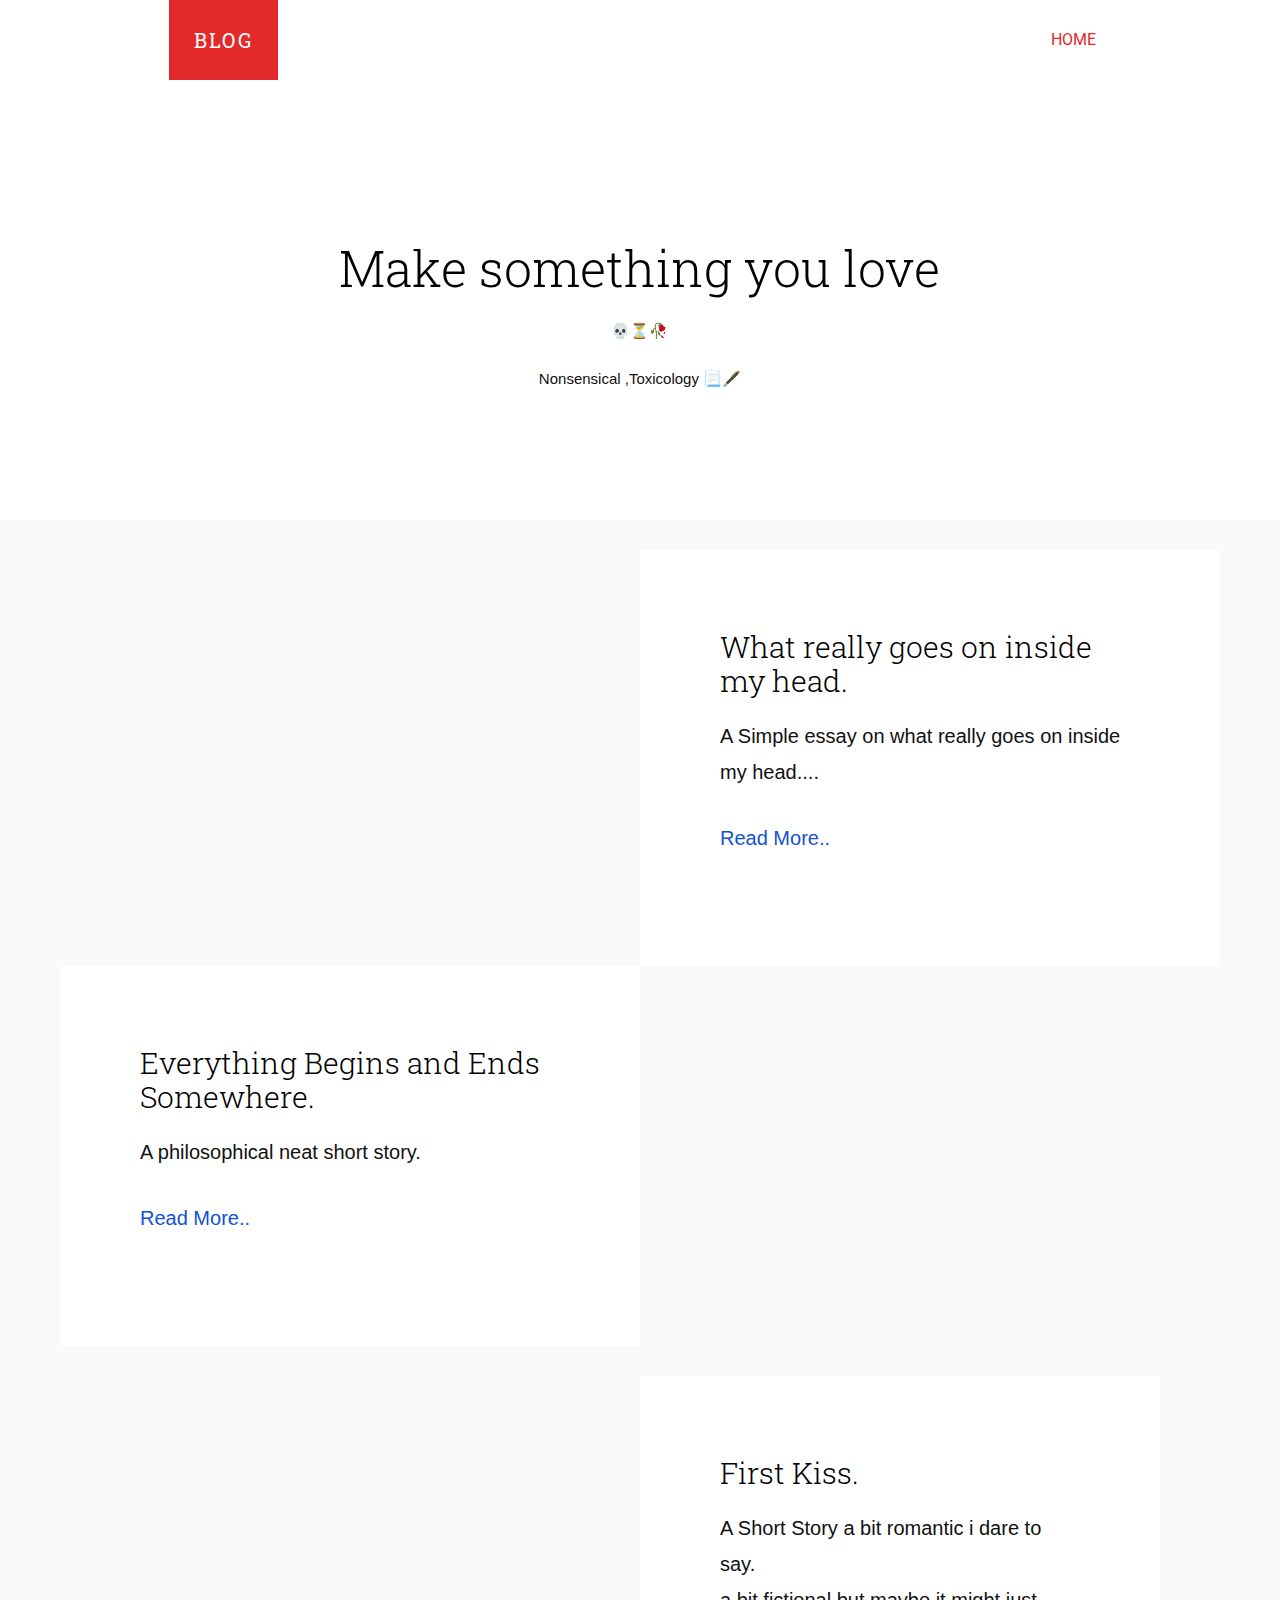
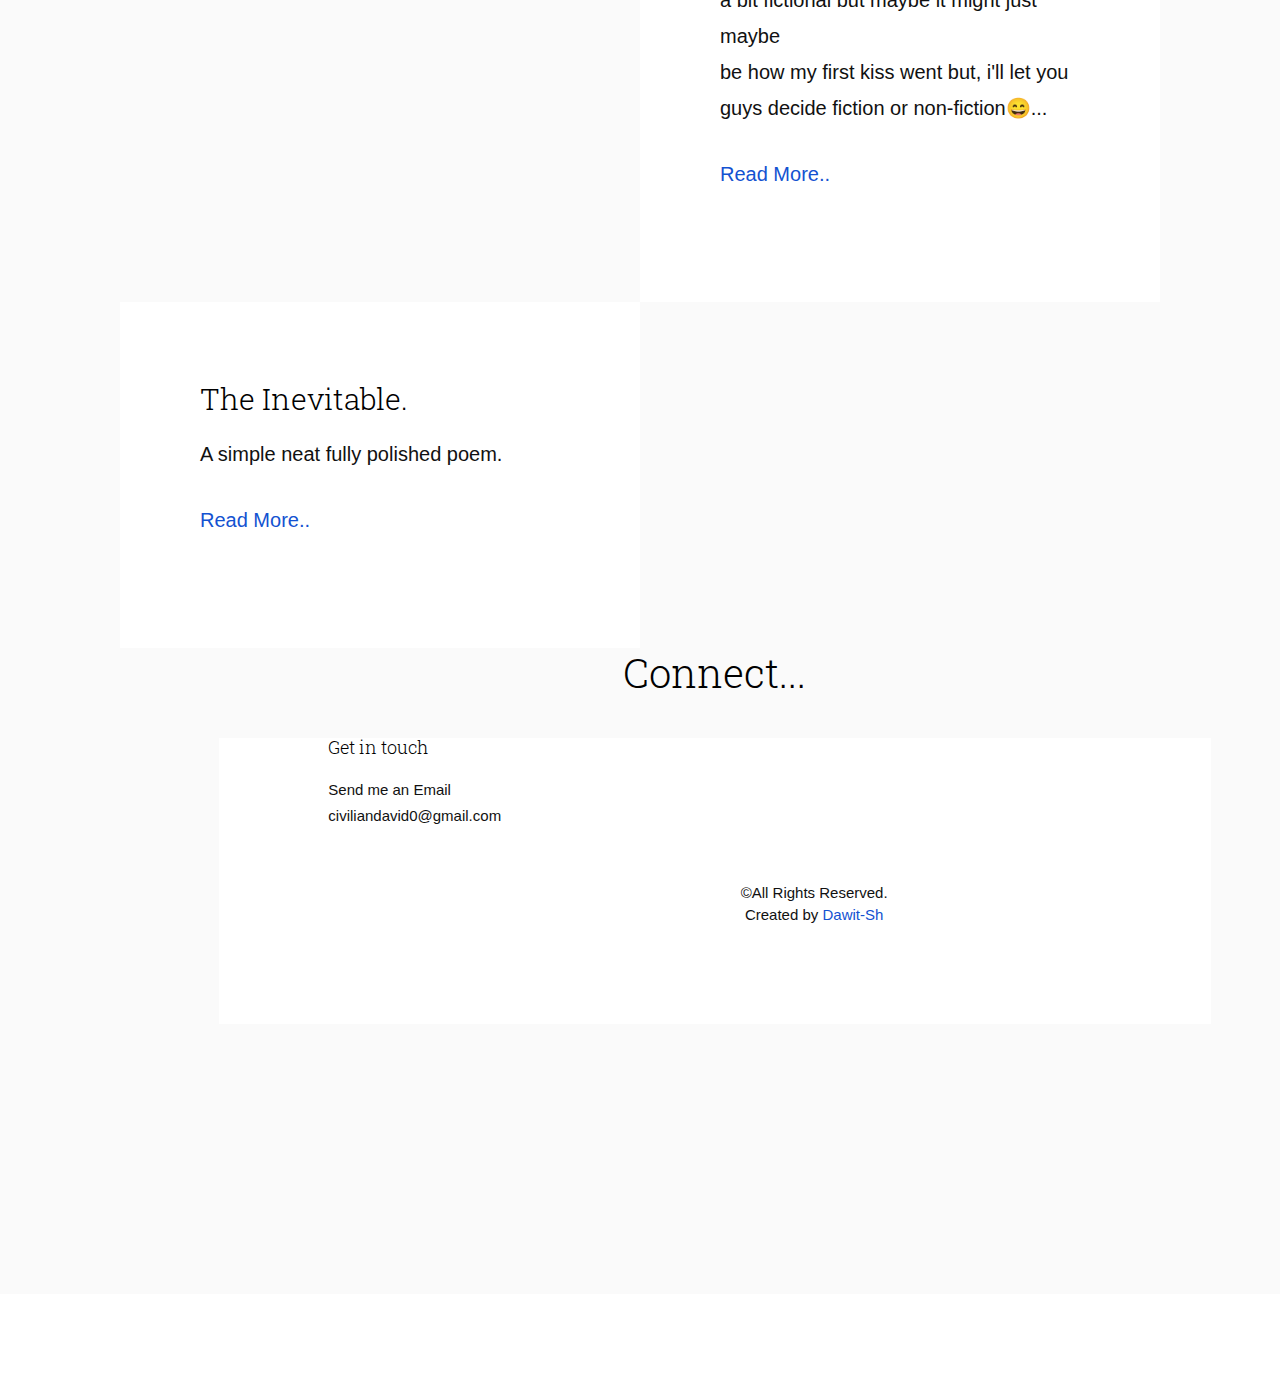
==== index.html @ f5f73879 "u" ====
<!DOCTYPE html>
<html class="no-js">
	<head>
	<meta charset="utf-8">
	<meta http-equiv="X-UA-Compatible" content="IE=edge">
	<title>Dreams Of My Heart.</title>
	<meta name="viewport" content="width=device-width, initial-scale=1">
	<meta name="description" content="Night-King, Blog " />
	<meta name="keywords" content="Night-King,Blog,Uprising,Dawit-Sh,TechTips and Tricks,Life,Hobby,anime,writing,responsive" />
	<meta name="author" content="Uprising" />


	<!-- Place favicon.ico and apple-touch-icon.png in the root directory -->
	<link rel="shortcut icon" href="favicon.ico">

	<!-- Google Webfonts -->
	<link href='http://fonts.googleapis.com/css?family=Roboto:400,300,100,500' rel='stylesheet' type='text/css'>
	<link href='http://fonts.googleapis.com/css?family=Roboto+Slab:400,300,100,500' rel='stylesheet' type='text/css'>
	
	<!-- Animate.css -->
	<link rel="stylesheet" href="css/animate.css">
	<!-- Icomoon Icon Fonts-->
	<link rel="stylesheet" href="css/icomoon.css">
	<!-- Simple Line Icons -->
	<link rel="stylesheet" href="css/simple-line-icons.css">
	<!-- Theme Style -->
	<link rel="stylesheet" href="css/style.css">
	<!--New css buttons-->
	<link rel="stylesheet" href="css/button.css"
	<!-- Modernizr JS -->
	<script src="js/modernizr-2.6.2.min.js"></script>
	<!-- FOR IE9 below -->
	<!--[if lt IE 9]>
	<script src="js/respond.min.js"></script>
	<![endif]-->

	</head>
		
	<header id="fh5co-header" role="banner">
		<nav class="navbar navbar-default" role="navigation">
			<div class="container">
				<div class="row">
					<div class="col-md-10 col-md-offset-1">
						<div class="navbar-header"> 
						<!-- Mobile Toggle Menu Button -->
						<a href="#" class="js-fh5co-nav-toggle fh5co-nav-toggle visible-xs-block" data-toggle="collapse" data-target="#fh5co-navbar" aria-expanded="false" aria-controls="navbar"><i></i></a>
						<a class="navbar-brand" href="index.html">Blog</a>
						</div>
						<div id="fh5co-navbar" class="navbar-collapse collapse">
							<ul class="nav navbar-nav navbar-right">
								<li class="active"><a href="https://dawit-sh.github.io"><span>Home <span class="border"></span></span></a></li>
							</ul>
						</div>
					</div>
				</div>
			</div>
		</nav>
	</header>
	<!-- END .header -->

	
	
	<div id="fh5co-main">
		<div class="fh5co-intro text-center">
			<div class="container">
				<div class="row">
					<div class="col-md-8 col-md-offset-2">
						<h1 class="intro-lead">Make something you love</h1>
						<p>💀⏳🥀</p>
							<p>Nonsensical ,Toxicology 📃🖋️</p>
					</div>
				</div>
			</div>
		</div>

		<div id="fh5co-portfolio">
			<div class="fh5co-portfolio-item ">
				<div class="fh5co-portfolio-figure animate-box" style="background-image: url(images/Tumblr.jpg);"></div>
				<div class="fh5co-portfolio-description">
					<h2>What really goes on inside my head.</h2>
					<p>A Simple essay on what really goes on inside my head....</p>
					<p><a href="https://dawit-sh.github.io/super-happiness/my_head.html">Read More..</a></p>
				</div>
			</div>
		
			<div class="fh5co-portfolio-item fh5co-img-right">
				<div class="fh5co-portfolio-figure animate-box" style="background-image: url(images/short1.jpg);"></div>
				<div class="fh5co-portfolio-description">
					<h2>Everything Begins and Ends Somewhere.</h2>
					<p>A philosophical neat short story.</p>
					<p><a href="https://dawit-sh.github.io/super-happiness/short.html">Read More..</a></p>
				</div>
			</div>
			
			<div id="fh5co-portfolio">
				<div class="fh5co-portfolio-item ">
					<div class="fh5co-portfolio-figure animate-box" style="background-image: url(images/couple1.jpg);"></div>
					<div class="fh5co-portfolio-description">
						<h2>First Kiss.</h2>
						<p>A Short Story a bit romantic i dare to say.<br>
							a bit fictional but maybe it might just maybe<br>
							be how my first kiss went but, i'll let you guys decide
							fiction or non-fiction😄...</p>
						<p><a href="https://dawit-sh.github.io/super-happiness/first_kiss.html">Read More..</a></p>
					</div>
				</div>

				<div class="fh5co-portfolio-item fh5co-img-right">
					<div class="fh5co-portfolio-figure animate-box" style="background-image: url(images/poem1.jpg);"></div>
					<div class="fh5co-portfolio-description">
						<h2>The Inevitable.</h2>
						<p>A simple neat fully polished poem.</p>
						<div><p><a href="https://dawit-sh.github.io/super-happiness/short.html">Read More..</a></p></div>
					</div>
				</div>

	<div id="fh5co-services">
		<div class="container">
			<div class="row">
				<div class="col-md-10 col-md-offset-1">
					<div class="row">
						<h2 class="section-lead text-center">Connect...</h2>
						<div class="col-md-4 col-sm-6 col-xs-6 col-xxs-12 fh5co-service">
							<div class="fh5co-icon to-animate"><i class="icon-message"></i></div>
							<div class="fh5co-desc">
								<h3>Get in touch </h3>
								<p>Send me an Email <br> civiliandavid0@gmail.com</p>
							</div>	
						</div>		
	<footer id="fh5co-footer">
		<div class="container">
			<div class="row">
				<div class="col-md-10 col-md-offset-1 text-center">
					<p>&copy;All Rights Reserved. <br>Created by <a href="https://github.com/Dawit-Sh" target="_blank">Dawit-Sh</a></p>
				</div>
			</div>
		</div>
	</footer>


	<!-- jQuery -->
	<script src="js/jquery.min.js"></script>
	<!-- jQuery Easing -->
	<script src="js/jquery.easing.1.3.js"></script>
	<!-- Bootstrap -->
	<script src="js/bootstrap.min.js"></script>
	<!-- Waypoints -->
	<script src="js/jquery.waypoints.min.js"></script>
	<!-- Main JS -->
	<script src="js/main.js"></script>

	
	</body>
</html>
---- css/icomoon.css ----
@font-face {
	font-family: 'icomoon';
	src:url('../fonts/icomoon/icomoon.eot?srf3rx');
	src:url('../fonts/icomoon/icomoon.eot?srf3rx#iefix') format('embedded-opentype'),
		url('../fonts/icomoon/icomoon.ttf?srf3rx') format('truetype'),
		url('../fonts/icomoon/icomoon.woff?srf3rx') format('woff'),
		url('../fonts/icomoon/icomoon.svg?srf3rx#icomoon') format('svg');
	font-weight: normal;
	font-style: normal;
}

[class^="icon-"], [class*=" icon-"] {
	font-family: 'icomoon';
	speak: none;
	font-style: normal;
	font-weight: normal;
	font-variant: normal;
	text-transform: none;
	line-height: 1;

	/* Better Font Rendering =========== */
	-webkit-font-smoothing: antialiased;
	-moz-osx-font-smoothing: grayscale;
}

.icon-add-to-list:before {
	content: "\e600";
}
.icon-classic-computer:before {
	content: "\e601";
}
.icon-controller-fast-backward:before {
	content: "\e602";
}
.icon-creative-commons-attribution:before {
	content: "\e603";
}
.icon-creative-commons-noderivs:before {
	content: "\e604";
}
.icon-creative-commons-noncommercial-eu:before {
	content: "\e605";
}
.icon-creative-commons-noncommercial-us:before {
	content: "\e606";
}
.icon-creative-commons-public-domain:before {
	content: "\e607";
}
.icon-creative-commons-remix:before {
	content: "\e608";
}
.icon-creative-commons-share:before {
	content: "\e609";
}
.icon-creative-commons-sharealike:before {
	content: "\e60a";
}
.icon-creative-commons:before {
	content: "\e60b";
}
.icon-document-landscape:before {
	content: "\e60c";
}
.icon-remove-user:before {
	content: "\e60d";
}
.icon-warning:before {
	content: "\e60e";
}
.icon-arrow-bold-down:before {
	content: "\e60f";
}
.icon-arrow-bold-left:before {
	content: "\e610";
}
.icon-arrow-bold-right:before {
	content: "\e611";
}
.icon-arrow-bold-up:before {
	content: "\e612";
}
.icon-arrow-down:before {
	content: "\e613";
}
.icon-arrow-left:before {
	content: "\e614";
}
.icon-arrow-long-down:before {
	content: "\e615";
}
.icon-arrow-long-left:before {
	content: "\e616";
}
.icon-arrow-long-right:before {
	content: "\e617";
}
.icon-arrow-long-up:before {
	content: "\e618";
}
.icon-arrow-right:before {
	content: "\e619";
}
.icon-arrow-up:before {
	content: "\e61a";
}
.icon-arrow-with-circle-down:before {
	content: "\e61b";
}
.icon-arrow-with-circle-left:before {
	content: "\e61c";
}
.icon-arrow-with-circle-right:before {
	content: "\e61d";
}
.icon-arrow-with-circle-up:before {
	content: "\e61e";
}
.icon-bookmark:before {
	content: "\e61f";
}
.icon-bookmarks:before {
	content: "\e620";
}
.icon-chevron-down:before {
	content: "\e621";
}
.icon-chevron-left:before {
	content: "\e622";
}
.icon-chevron-right:before {
	content: "\e623";
}
.icon-chevron-small-down:before {
	content: "\e624";
}
.icon-chevron-small-left:before {
	content: "\e625";
}
.icon-chevron-small-right:before {
	content: "\e626";
}
.icon-chevron-small-up:before {
	content: "\e627";
}
.icon-chevron-thin-down:before {
	content: "\e628";
}
.icon-chevron-thin-left:before {
	content: "\e629";
}
.icon-chevron-thin-right:before {
	content: "\e62a";
}
.icon-chevron-thin-up:before {
	content: "\e62b";
}
.icon-chevron-up:before {
	content: "\e62c";
}
.icon-chevron-with-circle-down:before {
	content: "\e62d";
}
.icon-chevron-with-circle-left:before {
	content: "\e62e";
}
.icon-chevron-with-circle-right:before {
	content: "\e62f";
}
.icon-chevron-with-circle-up:before {
	content: "\e630";
}
.icon-cloud:before {
	content: "\e631";
}
.icon-controller-fast-forward:before {
	content: "\e632";
}
.icon-controller-jump-to-start:before {
	content: "\e633";
}
.icon-controller-next:before {
	content: "\e634";
}
.icon-controller-paus:before {
	content: "\e635";
}
.icon-controller-play:before {
	content: "\e636";
}
.icon-controller-record:before {
	content: "\e637";
}
.icon-controller-stop:before {
	content: "\e638";
}
.icon-controller-volume:before {
	content: "\e639";
}
.icon-dot-single:before {
	content: "\e63a";
}
.icon-dots-three-horizontal:before {
	content: "\e63b";
}
.icon-dots-three-vertical:before {
	content: "\e63c";
}
.icon-dots-two-horizontal:before {
	content: "\e63d";
}
.icon-dots-two-vertical:before {
	content: "\e63e";
}
.icon-download:before {
	content: "\e63f";
}
.icon-emoji-flirt:before {
	content: "\e640";
}
.icon-flow-branch:before {
	content: "\e641";
}
.icon-flow-cascade:before {
	content: "\e642";
}
.icon-flow-line:before {
	content: "\e643";
}
.icon-flow-parallel:before {
	content: "\e644";
}
.icon-flow-tree:before {
	content: "\e645";
}
.icon-install:before {
	content: "\e646";
}
.icon-layers:before {
	content: "\e647";
}
.icon-open-book:before {
	content: "\e648";
}
.icon-resize-100:before {
	content: "\e649";
}
.icon-resize-full-screen:before {
	content: "\e64a";
}
.icon-save:before {
	content: "\e64b";
}
.icon-select-arrows:before {
	content: "\e64c";
}
.icon-sound-mute:before {
	content: "\e64d";
}
.icon-sound:before {
	content: "\e64e";
}
.icon-trash:before {
	content: "\e64f";
}
.icon-triangle-down:before {
	content: "\e650";
}
.icon-triangle-left:before {
	content: "\e651";
}
.icon-triangle-right:before {
	content: "\e652";
}
.icon-triangle-up:before {
	content: "\e653";
}
.icon-uninstall:before {
	content: "\e654";
}
.icon-upload-to-cloud:before {
	content: "\e655";
}
.icon-upload:before {
	content: "\e656";
}
.icon-add-user:before {
	content: "\e657";
}
.icon-address:before {
	content: "\e658";
}
.icon-adjust:before {
	content: "\e659";
}
.icon-air:before {
	content: "\e65a";
}
.icon-aircraft-landing:before {
	content: "\e65b";
}
.icon-aircraft-take-off:before {
	content: "\e65c";
}
.icon-aircraft:before {
	content: "\e65d";
}
.icon-align-bottom:before {
	content: "\e65e";
}
.icon-align-horizontal-middle:before {
	content: "\e65f";
}
.icon-align-left:before {
	content: "\e660";
}
.icon-align-right:before {
	content: "\e661";
}
.icon-align-top:before {
	content: "\e662";
}
.icon-align-vertical-middle:before {
	content: "\e663";
}
.icon-archive:before {
	content: "\e664";
}
.icon-area-graph:before {
	content: "\e665";
}
.icon-attachment:before {
	content: "\e666";
}
.icon-awareness-ribbon:before {
	content: "\e667";
}
.icon-back-in-time:before {
	content: "\e668";
}
.icon-back:before {
	content: "\e669";
}
.icon-bar-graph:before {
	content: "\e66a";
}
.icon-battery:before {
	content: "\e66b";
}
.icon-beamed-note:before {
	content: "\e66c";
}
.icon-bell:before {
	content: "\e66d";
}
.icon-blackboard:before {
	content: "\e66e";
}
.icon-block:before {
	content: "\e66f";
}
.icon-book:before {
	content: "\e670";
}
.icon-bowl:before {
	content: "\e671";
}
.icon-box:before {
	content: "\e672";
}
.icon-briefcase:before {
	content: "\e673";
}
.icon-browser:before {
	content: "\e674";
}
.icon-brush:before {
	content: "\e675";
}
.icon-bucket:before {
	content: "\e676";
}
.icon-cake:before {
	content: "\e677";
}
.icon-calculator:before {
	content: "\e678";
}
.icon-calendar:before {
	content: "\e679";
}
.icon-camera:before {
	content: "\e67a";
}
.icon-ccw:before {
	content: "\e67b";
}
.icon-chat:before {
	content: "\e67c";
}
.icon-check:before {
	content: "\e67d";
}
.icon-circle-with-cross:before {
	content: "\e67e";
}
.icon-circle-with-minus:before {
	content: "\e67f";
}
.icon-circle-with-plus:before {
	content: "\e680";
}
.icon-circle:before {
	content: "\e681";
}
.icon-circular-graph:before {
	content: "\e682";
}
.icon-clapperboard:before {
	content: "\e683";
}
.icon-clipboard:before {
	content: "\e684";
}
.icon-clock:before {
	content: "\e685";
}
.icon-code:before {
	content: "\e686";
}
.icon-cog:before {
	content: "\e687";
}
.icon-colours:before {
	content: "\e688";
}
.icon-compass:before {
	content: "\e689";
}
.icon-copy:before {
	content: "\e68a";
}
.icon-credit-card:before {
	content: "\e68b";
}
.icon-credit:before {
	content: "\e68c";
}
.icon-cross:before {
	content: "\e68d";
}
.icon-cup:before {
	content: "\e68e";
}
.icon-cw:before {
	content: "\e68f";
}
.icon-cycle:before {
	content: "\e690";
}
.icon-database:before {
	content: "\e691";
}
.icon-dial-pad:before {
	content: "\e692";
}
.icon-direction:before {
	content: "\e693";
}
.icon-document:before {
	content: "\e694";
}
.icon-documents:before {
	content: "\e695";
}
.icon-drink:before {
	content: "\e696";
}
.icon-drive:before {
	content: "\e697";
}
.icon-drop:before {
	content: "\e698";
}
.icon-edit:before {
	content: "\e699";
}
.icon-email:before {
	content: "\e69a";
}
.icon-emoji-happy:before {
	content: "\e69b";
}
.icon-emoji-neutral:before {
	content: "\e69c";
}
.icon-emoji-sad:before {
	content: "\e69d";
}
.icon-erase:before {
	content: "\e69e";
}
.icon-eraser:before {
	content: "\e69f";
}
.icon-export:before {
	content: "\e6a0";
}
.icon-eye:before {
	content: "\e6a1";
}
.icon-feather:before {
	content: "\e6a2";
}
.icon-flag:before {
	content: "\e6a3";
}
.icon-flash:before {
	content: "\e6a4";
}
.icon-flashlight:before {
	content: "\e6a5";
}
.icon-flat-brush:before {
	content: "\e6a6";
}
.icon-folder-images:before {
	content: "\e6a7";
}
.icon-folder-music:before {
	content: "\e6a8";
}
.icon-folder-video:before {
	content: "\e6a9";
}
.icon-folder:before {
	content: "\e6aa";
}
.icon-forward:before {
	content: "\e6ab";
}
.icon-funnel:before {
	content: "\e6ac";
}
.icon-game-controller:before {
	content: "\e6ad";
}
.icon-gauge:before {
	content: "\e6ae";
}
.icon-globe:before {
	content: "\e6af";
}
.icon-graduation-cap:before {
	content: "\e6b0";
}
.icon-grid:before {
	content: "\e6b1";
}
.icon-hair-cross:before {
	content: "\e6b2";
}
.icon-hand:before {
	content: "\e6b3";
}
.icon-heart-outlined:before {
	content: "\e6b4";
}
.icon-heart:before {
	content: "\e6b5";
}
.icon-help-with-circle:before {
	content: "\e6b6";
}
.icon-help:before {
	content: "\e6b7";
}
.icon-home:before {
	content: "\e6b8";
}
.icon-hour-glass:before {
	content: "\e6b9";
}
.icon-image-inverted:before {
	content: "\e6ba";
}
.icon-image:before {
	content: "\e6bb";
}
.icon-images:before {
	content: "\e6bc";
}
.icon-inbox:before {
	content: "\e6bd";
}
.icon-infinity:before {
	content: "\e6be";
}
.icon-info-with-circle:before {
	content: "\e6bf";
}
.icon-info:before {
	content: "\e6c0";
}
.icon-key:before {
	content: "\e6c1";
}
.icon-keyboard:before {
	content: "\e6c2";
}
.icon-lab-flask:before {
	content: "\e6c3";
}
.icon-landline:before {
	content: "\e6c4";
}
.icon-language:before {
	content: "\e6c5";
}
.icon-laptop:before {
	content: "\e6c6";
}
.icon-leaf:before {
	content: "\e6c7";
}
.icon-level-down:before {
	content: "\e6c8";
}
.icon-level-up:before {
	content: "\e6c9";
}
.icon-lifebuoy:before {
	content: "\e6ca";
}
.icon-light-bulb:before {
	content: "\e6cb";
}
.icon-light-down:before {
	content: "\e6cc";
}
.icon-light-up:before {
	content: "\e6cd";
}
.icon-line-graph:before {
	content: "\e6ce";
}
.icon-link:before {
	content: "\e6cf";
}
.icon-list:before {
	content: "\e6d0";
}
.icon-location-pin:before {
	content: "\e6d1";
}
.icon-location:before {
	content: "\e6d2";
}
.icon-lock-open:before {
	content: "\e6d3";
}
.icon-lock:before {
	content: "\e6d4";
}
.icon-log-out:before {
	content: "\e6d5";
}
.icon-login:before {
	content: "\e6d6";
}
.icon-loop:before {
	content: "\e6d7";
}
.icon-magnet:before {
	content: "\e6d8";
}
.icon-magnifying-glass:before {
	content: "\e6d9";
}
.icon-mail:before {
	content: "\e6da";
}
.icon-man:before {
	content: "\e6db";
}
.icon-map:before {
	content: "\e6dc";
}
.icon-mask:before {
	content: "\e6dd";
}
.icon-medal:before {
	content: "\e6de";
}
.icon-megaphone:before {
	content: "\e6df";
}
.icon-menu:before {
	content: "\e6e0";
}
.icon-message:before {
	content: "\e6e1";
}
.icon-mic:before {
	content: "\e6e2";
}
.icon-minus:before {
	content: "\e6e3";
}
.icon-mobile:before {
	content: "\e6e4";
}
.icon-modern-mic:before {
	content: "\e6e5";
}
.icon-moon:before {
	content: "\e6e6";
}
.icon-mouse:before {
	content: "\e6e7";
}
.icon-music:before {
	content: "\e6e8";
}
.icon-network:before {
	content: "\e6e9";
}
.icon-new-message:before {
	content: "\e6ea";
}
.icon-new:before {
	content: "\e6eb";
}
.icon-news:before {
	content: "\e6ec";
}
.icon-note:before {
	content: "\e6ed";
}
.icon-notification:before {
	content: "\e6ee";
}
.icon-old-mobile:before {
	content: "\e6ef";
}
.icon-old-phone:before {
	content: "\e6f0";
}
.icon-palette:before {
	content: "\e6f1";
}
.icon-paper-plane:before {
	content: "\e6f2";
}
.icon-pencil:before {
	content: "\e6f3";
}
.icon-phone:before {
	content: "\e6f4";
}
.icon-pie-chart:before {
	content: "\e6f5";
}
.icon-pin:before {
	content: "\e6f6";
}
.icon-plus:before {
	content: "\e6f7";
}
.icon-popup:before {
	content: "\e6f8";
}
.icon-power-plug:before {
	content: "\e6f9";
}
.icon-price-ribbon:before {
	content: "\e6fa";
}
.icon-price-tag:before {
	content: "\e6fb";
}
.icon-print:before {
	content: "\e6fc";
}
.icon-progress-empty:before {
	content: "\e6fd";
}
.icon-progress-full:before {
	content: "\e6fe";
}
.icon-progress-one:before {
	content: "\e6ff";
}
.icon-progress-two:before {
	content: "\e700";
}
.icon-publish:before {
	content: "\e701";
}
.icon-quote:before {
	content: "\e702";
}
.icon-radio:before {
	content: "\e703";
}
.icon-reply-all:before {
	content: "\e704";
}
.icon-reply:before {
	content: "\e705";
}
.icon-retweet:before {
	content: "\e706";
}
.icon-rocket:before {
	content: "\e707";
}
.icon-round-brush:before {
	content: "\e708";
}
.icon-rss:before {
	content: "\e709";
}
.icon-ruler:before {
	content: "\e70a";
}
.icon-scissors:before {
	content: "\e70b";
}
.icon-share-alternitive:before {
	content: "\e70c";
}
.icon-share:before {
	content: "\e70d";
}
.icon-shareable:before {
	content: "\e70e";
}
.icon-shield:before {
	content: "\e70f";
}
.icon-shop:before {
	content: "\e710";
}
.icon-shopping-bag:before {
	content: "\e711";
}
.icon-shopping-basket:before {
	content: "\e712";
}
.icon-shopping-cart:before {
	content: "\e713";
}
.icon-shuffle:before {
	content: "\e714";
}
.icon-signal:before {
	content: "\e715";
}
.icon-sound-mix:before {
	content: "\e716";
}
.icon-sports-club:before {
	content: "\e717";
}
.icon-spreadsheet:before {
	content: "\e718";
}
.icon-squared-cross:before {
	content: "\e719";
}
.icon-squared-minus:before {
	content: "\e71a";
}
.icon-squared-plus:before {
	content: "\e71b";
}
.icon-star-outlined:before {
	content: "\e71c";
}
.icon-star:before {
	content: "\e71d";
}
.icon-stopwatch:before {
	content: "\e71e";
}
.icon-suitcase:before {
	content: "\e71f";
}
.icon-swap:before {
	content: "\e720";
}
.icon-sweden:before {
	content: "\e721";
}
.icon-switch:before {
	content: "\e722";
}
.icon-tablet:before {
	content: "\e723";
}
.icon-tag:before {
	content: "\e724";
}
.icon-text-document-inverted:before {
	content: "\e725";
}
.icon-text-document:before {
	content: "\e726";
}
.icon-text:before {
	content: "\e727";
}
.icon-thermometer:before {
	content: "\e728";
}
.icon-thumbs-down:before {
	content: "\e729";
}
.icon-thumbs-up:before {
	content: "\e72a";
}
.icon-thunder-cloud:before {
	content: "\e72b";
}
.icon-ticket:before {
	content: "\e72c";
}
.icon-time-slot:before {
	content: "\e72d";
}
.icon-tools:before {
	content: "\e72e";
}
.icon-traffic-cone:before {
	content: "\e72f";
}
.icon-tree:before {
	content: "\e730";
}
.icon-trophy:before {
	content: "\e731";
}
.icon-tv:before {
	content: "\e732";
}
.icon-typing:before {
	content: "\e733";
}
.icon-unread:before {
	content: "\e734";
}
.icon-untag:before {
	content: "\e735";
}
.icon-user:before {
	content: "\e736";
}
.icon-users:before {
	content: "\e737";
}
.icon-v-card:before {
	content: "\e738";
}
.icon-video:before {
	content: "\e739";
}
.icon-vinyl:before {
	content: "\e73a";
}
.icon-voicemail:before {
	content: "\e73b";
}
.icon-wallet:before {
	content: "\e73c";
}
.icon-water:before {
	content: "\e73d";
}
.icon-px-with-circle:before {
	content: "\e73e";
}
.icon-px:before {
	content: "\e73f";
}
.icon-basecamp:before {
	content: "\e740";
}
.icon-behance:before {
	content: "\e741";
}
.icon-creative-cloud:before {
	content: "\e742";
}
.icon-dropbox:before {
	content: "\e743";
}
.icon-evernote:before {
	content: "\e744";
}
.icon-flattr:before {
	content: "\e745";
}
.icon-foursquare:before {
	content: "\e746";
}
.icon-google-drive:before {
	content: "\e747";
}
.icon-google-hangouts:before {
	content: "\e748";
}
.icon-grooveshark:before {
	content: "\e749";
}
.icon-icloud:before {
	content: "\e74a";
}
.icon-mixi:before {
	content: "\e74b";
}
.icon-onedrive:before {
	content: "\e74c";
}
.icon-paypal:before {
	content: "\e74d";
}
.icon-picasa:before {
	content: "\e74e";
}
.icon-qq:before {
	content: "\e74f";
}
.icon-rdio-with-circle:before {
	content: "\e750";
}
.icon-renren:before {
	content: "\e751";
}
.icon-scribd:before {
	content: "\e752";
}
.icon-sina-weibo:before {
	content: "\e753";
}
.icon-skype-with-circle:before {
	content: "\e754";
}
.icon-skype:before {
	content: "\e755";
}
.icon-slideshare:before {
	content: "\e756";
}
.icon-smashing:before {
	content: "\e757";
}
.icon-soundcloud:before {
	content: "\e758";
}
.icon-spotify-with-circle:before {
	content: "\e759";
}
.icon-spotify:before {
	content: "\e75a";
}
.icon-swarm:before {
	content: "\e75b";
}
.icon-vine-with-circle:before {
	content: "\e75c";
}
.icon-vine:before {
	content: "\e75d";
}
.icon-vk-alternitive:before {
	content: "\e75e";
}
.icon-vk-with-circle:before {
	content: "\e75f";
}
.icon-vk:before {
	content: "\e760";
}
.icon-xing-with-circle:before {
	content: "\e761";
}
.icon-xing:before {
	content: "\e762";
}
.icon-yelp:before {
	content: "\e763";
}
.icon-dribbble-with-circle:before {
	content: "\e764";
}
.icon-dribbble:before {
	content: "\e765";
}
.icon-facebook-with-circle:before {
	content: "\e766";
}
.icon-facebook:before {
	content: "\e767";
}
.icon-flickr-with-circle:before {
	content: "\e768";
}
.icon-flickr:before {
	content: "\e769";
}
.icon-github-with-circle:before {
	content: "\e76a";
}
.icon-github:before {
	content: "\e76b";
}
.icon-google-with-circle:before {
	content: "\e76c";
}
.icon-google:before {
	content: "\e76d";
}
.icon-instagram-with-circle:before {
	content: "\e76e";
}
.icon-instagram:before {
	content: "\e76f";
}
.icon-lastfm-with-circle:before {
	content: "\e770";
}
.icon-lastfm:before {
	content: "\e771";
}
.icon-linkedin-with-circle:before {
	content: "\e772";
}
.icon-linkedin:before {
	content: "\e773";
}
.icon-pinterest-with-circle:before {
	content: "\e774";
}
.icon-pinterest:before {
	content: "\e775";
}
.icon-rdio:before {
	content: "\e776";
}
.icon-stumbleupon-with-circle:before {
	content: "\e777";
}
.icon-stumbleupon:before {
	content: "\e778";
}
.icon-tumblr-with-circle:before {
	content: "\e779";
}
.icon-tumblr:before {
	content: "\e77a";
}
.icon-twitter-with-circle:before {
	content: "\e77b";
}
.icon-twitter:before {
	content: "\e77c";
}
.icon-vimeo-with-circle:before {
	content: "\e77d";
}
.icon-vimeo:before {
	content: "\e77e";
}
.icon-youtube-with-circle:before {
	content: "\e77f";
}
.icon-youtube:before {
	content: "\e780";
}
.icon-eye2:before {
	content: "\e000";
}
.icon-paper-clip:before {
	content: "\e001";
}
.icon-mail2:before {
	content: "\e002";
}
.icon-toggle:before {
	content: "\e003";
}
.icon-layout:before {
	content: "\e004";
}
.icon-link2:before {
	content: "\e005";
}
.icon-bell2:before {
	content: "\e006";
}
.icon-lock2:before {
	content: "\e007";
}
.icon-unlock:before {
	content: "\e008";
}
.icon-ribbon:before {
	content: "\e009";
}
.icon-image2:before {
	content: "\e010";
}
.icon-signal2:before {
	content: "\e011";
}
.icon-target:before {
	content: "\e012";
}
.icon-clipboard2:before {
	content: "\e013";
}
.icon-clock2:before {
	content: "\e014";
}
.icon-watch:before {
	content: "\e015";
}
.icon-air-play:before {
	content: "\e016";
}
.icon-camera2:before {
	content: "\e017";
}
.icon-video2:before {
	content: "\e018";
}
.icon-disc:before {
	content: "\e019";
}
.icon-printer:before {
	content: "\e020";
}
.icon-monitor:before {
	content: "\e021";
}
.icon-server:before {
	content: "\e022";
}
.icon-cog2:before {
	content: "\e023";
}
.icon-heart2:before {
	content: "\e024";
}
.icon-paragraph:before {
	content: "\e025";
}
.icon-align-justify:before {
	content: "\e026";
}
.icon-align-left2:before {
	content: "\e027";
}
.icon-align-center:before {
	content: "\e028";
}
.icon-align-right2:before {
	content: "\e029";
}
.icon-book2:before {
	content: "\e030";
}
.icon-layers2:before {
	content: "\e031";
}
.icon-stack:before {
	content: "\e032";
}
.icon-stack-2:before {
	content: "\e033";
}
.icon-paper:before {
	content: "\e034";
}
.icon-paper-stack:before {
	content: "\e035";
}
.icon-search:before {
	content: "\e036";
}
.icon-zoom-in:before {
	content: "\e037";
}
.icon-zoom-out:before {
	content: "\e038";
}
.icon-reply2:before {
	content: "\e039";
}
.icon-circle-plus:before {
	content: "\e040";
}
.icon-circle-minus:before {
	content: "\e041";
}
.icon-circle-check:before {
	content: "\e042";
}
.icon-circle-cross:before {
	content: "\e043";
}
.icon-square-plus:before {
	content: "\e044";
}
.icon-square-minus:before {
	content: "\e045";
}
.icon-square-check:before {
	content: "\e046";
}
.icon-square-cross:before {
	content: "\e047";
}
.icon-microphone:before {
	content: "\e048";
}
.icon-record:before {
	content: "\e049";
}
.icon-skip-back:before {
	content: "\e050";
}
.icon-rewind:before {
	content: "\e051";
}
.icon-play:before {
	content: "\e052";
}
.icon-pause:before {
	content: "\e053";
}
.icon-stop:before {
	content: "\e054";
}
.icon-fast-forward:before {
	content: "\e055";
}
.icon-skip-forward:before {
	content: "\e056";
}
.icon-shuffle2:before {
	content: "\e057";
}
.icon-repeat:before {
	content: "\e058";
}
.icon-folder2:before {
	content: "\e059";
}
.icon-umbrella:before {
	content: "\e060";
}
.icon-moon2:before {
	content: "\e061";
}
.icon-thermometer2:before {
	content: "\e062";
}
.icon-drop2:before {
	content: "\e063";
}
.icon-sun:before {
	content: "\e064";
}
.icon-cloud2:before {
	content: "\e065";
}
.icon-cloud-upload:before {
	content: "\e066";
}
.icon-cloud-download:before {
	content: "\e067";
}
.icon-upload2:before {
	content: "\e068";
}
.icon-download2:before {
	content: "\e069";
}
.icon-location2:before {
	content: "\e070";
}
.icon-location-2:before {
	content: "\e071";
}
.icon-map2:before {
	content: "\e072";
}
.icon-battery2:before {
	content: "\e073";
}
.icon-head:before {
	content: "\e074";
}
.icon-briefcase2:before {
	content: "\e075";
}
.icon-speech-bubble:before {
	content: "\e076";
}
.icon-anchor:before {
	content: "\e077";
}
.icon-globe2:before {
	content: "\e078";
}
.icon-box2:before {
	content: "\e079";
}
.icon-reload:before {
	content: "\e080";
}
.icon-share2:before {
	content: "\e081";
}
.icon-marquee:before {
	content: "\e082";
}
.icon-marquee-plus:before {
	content: "\e083";
}
.icon-marquee-minus:before {
	content: "\e084";
}
.icon-tag2:before {
	content: "\e085";
}
.icon-power:before {
	content: "\e086";
}
.icon-command:before {
	content: "\e087";
}
.icon-alt:before {
	content: "\e088";
}
.icon-esc:before {
	content: "\e089";
}
.icon-bar-graph2:before {
	content: "\e090";
}
.icon-bar-graph-2:before {
	content: "\e091";
}
.icon-pie-graph:before {
	content: "\e092";
}
.icon-star2:before {
	content: "\e093";
}
.icon-arrow-left2:before {
	content: "\e094";
}
.icon-arrow-right2:before {
	content: "\e095";
}
.icon-arrow-up2:before {
	content: "\e096";
}
.icon-arrow-down2:before {
	content: "\e097";
}
.icon-volume:before {
	content: "\e098";
}
.icon-mute:before {
	content: "\e099";
}
.icon-content-right:before {
	content: "\e100";
}
.icon-content-left:before {
	content: "\e101";
}
.icon-grid2:before {
	content: "\e102";
}
.icon-grid-2:before {
	content: "\e103";
}
.icon-columns:before {
	content: "\e104";
}
.icon-loader:before {
	content: "\e105";
}
.icon-bag:before {
	content: "\e106";
}
.icon-ban:before {
	content: "\e107";
}
.icon-flag2:before {
	content: "\e108";
}
.icon-trash2:before {
	content: "\e109";
}
.icon-expand:before {
	content: "\e110";
}
.icon-contract:before {
	content: "\e111";
}
.icon-maximize:before {
	content: "\e112";
}
.icon-minimize:before {
	content: "\e113";
}
.icon-plus2:before {
	content: "\e114";
}
.icon-minus2:before {
	content: "\e115";
}
.icon-check2:before {
	content: "\e116";
}
.icon-cross2:before {
	content: "\e117";
}
.icon-move:before {
	content: "\e118";
}
.icon-delete:before {
	content: "\e119";
}
.icon-menu2:before {
	content: "\e120";
}
.icon-archive2:before {
	content: "\e121";
}
.icon-inbox2:before {
	content: "\e122";
}
.icon-outbox:before {
	content: "\e123";
}
.icon-file:before {
	content: "\e124";
}
.icon-file-add:before {
	content: "\e125";
}
.icon-file-subtract:before {
	content: "\e126";
}
.icon-help2:before {
	content: "\e127";
}
.icon-open:before {
	content: "\e128";
}
.icon-ellipsis:before {
	content: "\e129";
}
---- css/simple-line-icons.css ----
@font-face {
  font-family: 'simple-line-icons';
  src:  url('../fonts/simple-line-icons/Simple-Line-Icons.eot?v=2.2.2');
  src:  url('../fonts/simple-line-icons/Simple-Line-Icons.eot?#iefix&v=2.2.2') format('embedded-opentype'),
        url('../fonts/simple-line-icons/Simple-Line-Icons.ttf?v=2.2.2') format('truetype'),
        url('../fonts/simple-line-icons/Simple-Line-Icons.woff2?v=2.2.2') format('woff2'),
        url('../fonts/simple-line-icons/Simple-Line-Icons.woff?v=2.2.2') format('woff'),
        url('../fonts/simple-line-icons/Simple-Line-Icons.svg?v=2.2.2#simple-line-icons') format('svg');
  font-weight: normal;
  font-style: normal;
}
/*
 Use the following CSS code if you want to have a class per icon.
 Instead of a list of all class selectors, you can use the generic [class*="icon-"] selector, but it's slower:
*/
.icon-user,
.icon-people,
.icon-user-female,
.icon-user-follow,
.icon-user-following,
.icon-user-unfollow,
.icon-login,
.icon-logout,
.icon-emotsmile,
.icon-phone,
.icon-call-end,
.icon-call-in,
.icon-call-out,
.icon-map,
.icon-location-pin,
.icon-direction,
.icon-directions,
.icon-compass,
.icon-layers,
.icon-menu,
.icon-list,
.icon-options-vertical,
.icon-options,
.icon-arrow-down,
.icon-arrow-left,
.icon-arrow-right,
.icon-arrow-up,
.icon-arrow-up-circle,
.icon-arrow-left-circle,
.icon-arrow-right-circle,
.icon-arrow-down-circle,
.icon-check,
.icon-clock,
.icon-plus,
.icon-close,
.icon-trophy,
.icon-screen-smartphone,
.icon-screen-desktop,
.icon-plane,
.icon-notebook,
.icon-mustache,
.icon-mouse,
.icon-magnet,
.icon-energy,
.icon-disc,
.icon-cursor,
.icon-cursor-move,
.icon-crop,
.icon-chemistry,
.icon-speedometer,
.icon-shield,
.icon-screen-tablet,
.icon-magic-wand,
.icon-hourglass,
.icon-graduation,
.icon-ghost,
.icon-game-controller,
.icon-fire,
.icon-eyeglass,
.icon-envelope-open,
.icon-envelope-letter,
.icon-bell,
.icon-badge,
.icon-anchor,
.icon-wallet,
.icon-vector,
.icon-speech,
.icon-puzzle,
.icon-printer,
.icon-present,
.icon-playlist,
.icon-pin,
.icon-picture,
.icon-handbag,
.icon-globe-alt,
.icon-globe,
.icon-folder-alt,
.icon-folder,
.icon-film,
.icon-feed,
.icon-drop,
.icon-drawar,
.icon-docs,
.icon-doc,
.icon-diamond,
.icon-cup,
.icon-calculator,
.icon-bubbles,
.icon-briefcase,
.icon-book-open,
.icon-basket-loaded,
.icon-basket,
.icon-bag,
.icon-action-undo,
.icon-action-redo,
.icon-wrench,
.icon-umbrella,
.icon-trash,
.icon-tag,
.icon-support,
.icon-frame,
.icon-size-fullscreen,
.icon-size-actual,
.icon-shuffle,
.icon-share-alt,
.icon-share,
.icon-rocket,
.icon-question,
.icon-pie-chart,
.icon-pencil,
.icon-note,
.icon-loop,
.icon-home,
.icon-grid,
.icon-graph,
.icon-microphone,
.icon-music-tone-alt,
.icon-music-tone,
.icon-earphones-alt,
.icon-earphones,
.icon-equalizer,
.icon-like,
.icon-dislike,
.icon-control-start,
.icon-control-rewind,
.icon-control-play,
.icon-control-pause,
.icon-control-forward,
.icon-control-end,
.icon-volume-1,
.icon-volume-2,
.icon-volume-off,
.icon-calendar,
.icon-bulb,
.icon-chart,
.icon-ban,
.icon-bubble,
.icon-camrecorder,
.icon-camera,
.icon-cloud-download,
.icon-cloud-upload,
.icon-envelope,
.icon-eye,
.icon-flag,
.icon-heart,
.icon-info,
.icon-key,
.icon-link,
.icon-lock,
.icon-lock-open,
.icon-magnifier,
.icon-magnifier-add,
.icon-magnifier-remove,
.icon-paper-clip,
.icon-paper-plane,
.icon-power,
.icon-refresh,
.icon-reload,
.icon-settings,
.icon-star,
.icon-symble-female,
.icon-symbol-male,
.icon-target,
.icon-credit-card,
.icon-paypal,
.icon-social-tumblr,
.icon-social-twitter,
.icon-social-facebook,
.icon-social-instagram,
.icon-social-linkedin,
.icon-social-pinterest,
.icon-social-github,
.icon-social-gplus,
.icon-social-reddit,
.icon-social-skype,
.icon-social-dribbble,
.icon-social-behance,
.icon-social-foursqare,
.icon-social-soundcloud,
.icon-social-spotify,
.icon-social-stumbleupon,
.icon-social-youtube,
.icon-social-dropbox {
  font-family: 'simple-line-icons';
  speak: none;
  font-style: normal;
  font-weight: normal;
  font-variant: normal;
  text-transform: none;
  line-height: 1;
  /* Better Font Rendering =========== */
  -webkit-font-smoothing: antialiased;
  -moz-osx-font-smoothing: grayscale;
}
.icon-user:before {
  content: "\e005";
}
.icon-people:before {
  content: "\e001";
}
.icon-user-female:before {
  content: "\e000";
}
.icon-user-follow:before {
  content: "\e002";
}
.icon-user-following:before {
  content: "\e003";
}
.icon-user-unfollow:before {
  content: "\e004";
}
.icon-login:before {
  content: "\e066";
}
.icon-logout:before {
  content: "\e065";
}
.icon-emotsmile:before {
  content: "\e021";
}
.icon-phone:before {
  content: "\e600";
}
.icon-call-end:before {
  content: "\e048";
}
.icon-call-in:before {
  content: "\e047";
}
.icon-call-out:before {
  content: "\e046";
}
.icon-map:before {
  content: "\e033";
}
.icon-location-pin:before {
  content: "\e096";
}
.icon-direction:before {
  content: "\e042";
}
.icon-directions:before {
  content: "\e041";
}
.icon-compass:before {
  content: "\e045";
}
.icon-layers:before {
  content: "\e034";
}
.icon-menu:before {
  content: "\e601";
}
.icon-list:before {
  content: "\e067";
}
.icon-options-vertical:before {
  content: "\e602";
}
.icon-options:before {
  content: "\e603";
}
.icon-arrow-down:before {
  content: "\e604";
}
.icon-arrow-left:before {
  content: "\e605";
}
.icon-arrow-right:before {
  content: "\e606";
}
.icon-arrow-up:before {
  content: "\e607";
}
.icon-arrow-up-circle:before {
  content: "\e078";
}
.icon-arrow-left-circle:before {
  content: "\e07a";
}
.icon-arrow-right-circle:before {
  content: "\e079";
}
.icon-arrow-down-circle:before {
  content: "\e07b";
}
.icon-check:before {
  content: "\e080";
}
.icon-clock:before {
  content: "\e081";
}
.icon-plus:before {
  content: "\e095";
}
.icon-close:before {
  content: "\e082";
}
.icon-trophy:before {
  content: "\e006";
}
.icon-screen-smartphone:before {
  content: "\e010";
}
.icon-screen-desktop:before {
  content: "\e011";
}
.icon-plane:before {
  content: "\e012";
}
.icon-notebook:before {
  content: "\e013";
}
.icon-mustache:before {
  content: "\e014";
}
.icon-mouse:before {
  content: "\e015";
}
.icon-magnet:before {
  content: "\e016";
}
.icon-energy:before {
  content: "\e020";
}
.icon-disc:before {
  content: "\e022";
}
.icon-cursor:before {
  content: "\e06e";
}
.icon-cursor-move:before {
  content: "\e023";
}
.icon-crop:before {
  content: "\e024";
}
.icon-chemistry:before {
  content: "\e026";
}
.icon-speedometer:before {
  content: "\e007";
}
.icon-shield:before {
  content: "\e00e";
}
.icon-screen-tablet:before {
  content: "\e00f";
}
.icon-magic-wand:before {
  content: "\e017";
}
.icon-hourglass:before {
  content: "\e018";
}
.icon-graduation:before {
  content: "\e019";
}
.icon-ghost:before {
  content: "\e01a";
}
.icon-game-controller:before {
  content: "\e01b";
}
.icon-fire:before {
  content: "\e01c";
}
.icon-eyeglass:before {
  content: "\e01d";
}
.icon-envelope-open:before {
  content: "\e01e";
}
.icon-envelope-letter:before {
  content: "\e01f";
}
.icon-bell:before {
  content: "\e027";
}
.icon-badge:before {
  content: "\e028";
}
.icon-anchor:before {
  content: "\e029";
}
.icon-wallet:before {
  content: "\e02a";
}
.icon-vector:before {
  content: "\e02b";
}
.icon-speech:before {
  content: "\e02c";
}
.icon-puzzle:before {
  content: "\e02d";
}
.icon-printer:before {
  content: "\e02e";
}
.icon-present:before {
  content: "\e02f";
}
.icon-playlist:before {
  content: "\e030";
}
.icon-pin:before {
  content: "\e031";
}
.icon-picture:before {
  content: "\e032";
}
.icon-handbag:before {
  content: "\e035";
}
.icon-globe-alt:before {
  content: "\e036";
}
.icon-globe:before {
  content: "\e037";
}
.icon-folder-alt:before {
  content: "\e039";
}
.icon-folder:before {
  content: "\e089";
}
.icon-film:before {
  content: "\e03a";
}
.icon-feed:before {
  content: "\e03b";
}
.icon-drop:before {
  content: "\e03e";
}
.icon-drawar:before {
  content: "\e03f";
}
.icon-docs:before {
  content: "\e040";
}
.icon-doc:before {
  content: "\e085";
}
.icon-diamond:before {
  content: "\e043";
}
.icon-cup:before {
  content: "\e044";
}
.icon-calculator:before {
  content: "\e049";
}
.icon-bubbles:before {
  content: "\e04a";
}
.icon-briefcase:before {
  content: "\e04b";
}
.icon-book-open:before {
  content: "\e04c";
}
.icon-basket-loaded:before {
  content: "\e04d";
}
.icon-basket:before {
  content: "\e04e";
}
.icon-bag:before {
  content: "\e04f";
}
.icon-action-undo:before {
  content: "\e050";
}
.icon-action-redo:before {
  content: "\e051";
}
.icon-wrench:before {
  content: "\e052";
}
.icon-umbrella:before {
  content: "\e053";
}
.icon-trash:before {
  content: "\e054";
}
.icon-tag:before {
  content: "\e055";
}
.icon-support:before {
  content: "\e056";
}
.icon-frame:before {
  content: "\e038";
}
.icon-size-fullscreen:before {
  content: "\e057";
}
.icon-size-actual:before {
  content: "\e058";
}
.icon-shuffle:before {
  content: "\e059";
}
.icon-share-alt:before {
  content: "\e05a";
}
.icon-share:before {
  content: "\e05b";
}
.icon-rocket:before {
  content: "\e05c";
}
.icon-question:before {
  content: "\e05d";
}
.icon-pie-chart:before {
  content: "\e05e";
}
.icon-pencil:before {
  content: "\e05f";
}
.icon-note:before {
  content: "\e060";
}
.icon-loop:before {
  content: "\e064";
}
.icon-home:before {
  content: "\e069";
}
.icon-grid:before {
  content: "\e06a";
}
.icon-graph:before {
  content: "\e06b";
}
.icon-microphone:before {
  content: "\e063";
}
.icon-music-tone-alt:before {
  content: "\e061";
}
.icon-music-tone:before {
  content: "\e062";
}
.icon-earphones-alt:before {
  content: "\e03c";
}
.icon-earphones:before {
  content: "\e03d";
}
.icon-equalizer:before {
  content: "\e06c";
}
.icon-like:before {
  content: "\e068";
}
.icon-dislike:before {
  content: "\e06d";
}
.icon-control-start:before {
  content: "\e06f";
}
.icon-control-rewind:before {
  content: "\e070";
}
.icon-control-play:before {
  content: "\e071";
}
.icon-control-pause:before {
  content: "\e072";
}
.icon-control-forward:before {
  content: "\e073";
}
.icon-control-end:before {
  content: "\e074";
}
.icon-volume-1:before {
  content: "\e09f";
}
.icon-volume-2:before {
  content: "\e0a0";
}
.icon-volume-off:before {
  content: "\e0a1";
}
.icon-calendar:before {
  content: "\e075";
}
.icon-bulb:before {
  content: "\e076";
}
.icon-chart:before {
  content: "\e077";
}
.icon-ban:before {
  content: "\e07c";
}
.icon-bubble:before {
  content: "\e07d";
}
.icon-camrecorder:before {
  content: "\e07e";
}
.icon-camera:before {
  content: "\e07f";
}
.icon-cloud-download:before {
  content: "\e083";
}
.icon-cloud-upload:before {
  content: "\e084";
}
.icon-envelope:before {
  content: "\e086";
}
.icon-eye:before {
  content: "\e087";
}
.icon-flag:before {
  content: "\e088";
}
.icon-heart:before {
  content: "\e08a";
}
.icon-info:before {
  content: "\e08b";
}
.icon-key:before {
  content: "\e08c";
}
.icon-link:before {
  content: "\e08d";
}
.icon-lock:before {
  content: "\e08e";
}
.icon-lock-open:before {
  content: "\e08f";
}
.icon-magnifier:before {
  content: "\e090";
}
.icon-magnifier-add:before {
  content: "\e091";
}
.icon-magnifier-remove:before {
  content: "\e092";
}
.icon-paper-clip:before {
  content: "\e093";
}
.icon-paper-plane:before {
  content: "\e094";
}
.icon-power:before {
  content: "\e097";
}
.icon-refresh:before {
  content: "\e098";
}
.icon-reload:before {
  content: "\e099";
}
.icon-settings:before {
  content: "\e09a";
}
.icon-star:before {
  content: "\e09b";
}
.icon-symble-female:before {
  content: "\e09c";
}
.icon-symbol-male:before {
  content: "\e09d";
}
.icon-target:before {
  content: "\e09e";
}
.icon-credit-card:before {
  content: "\e025";
}
.icon-paypal:before {
  content: "\e608";
}
.icon-social-tumblr:before {
  content: "\e00a";
}
.icon-social-twitter:before {
  content: "\e009";
}
.icon-social-facebook:before {
  content: "\e00b";
}
.icon-social-instagram:before {
  content: "\e609";
}
.icon-social-linkedin:before {
  content: "\e60a";
}
.icon-social-pinterest:before {
  content: "\e60b";
}
.icon-social-github:before {
  content: "\e60c";
}
.icon-social-gplus:before {
  content: "\e60d";
}
.icon-social-reddit:before {
  content: "\e60e";
}
.icon-social-skype:before {
  content: "\e60f";
}
.icon-social-dribbble:before {
  content: "\e00d";
}
.icon-social-behance:before {
  content: "\e610";
}
.icon-social-foursqare:before {
  content: "\e611";
}
.icon-social-soundcloud:before {
  content: "\e612";
}
.icon-social-spotify:before {
  content: "\e613";
}
.icon-social-stumbleupon:before {
  content: "\e614";
}
.icon-social-youtube:before {
  content: "\e008";
}
.icon-social-dropbox:before {
  content: "\e00c";
}
---- css/style.css ----
@charset "UTF-8";
@font-face {
  font-family: 'icomoon';
  src: url("../fonts/icomoon/icomoon.eot?srf3rx");
  src: url("../fonts/icomoon/icomoon.eot?srf3rx#iefix") format("embedded-opentype"), url("../fonts/icomoon/icomoon.ttf?srf3rx") format("truetype"), url("../fonts/icomoon/icomoon.woff?srf3rx") format("woff"), url("../fonts/icomoon/icomoon.svg?srf3rx#icomoon") format("svg");
  font-weight: normal;
  font-style: normal;
}
/*!
 * Bootstrap v3.3.5 (http://getbootstrap.com)
 * Copyright 2011-2015 Twitter, Inc.
 * Licensed under MIT (https://github.com/twbs/bootstrap/blob/master/LICENSE)
 */
/*! normalize.css v3.0.3 | MIT License | github.com/necolas/normalize.css */
html {
  font-family: sans-serif;
  -ms-text-size-adjust: 100%;
  -webkit-text-size-adjust: 100%;
}

body {
  margin: 0;
}

article,
aside,
details,
figcaption,
figure,
footer,
header,
hgroup,
main,
menu,
nav,
section,
summary {
  display: block;
}

audio,
canvas,
progress,
video {
  display: inline-block;
  vertical-align: baseline;
}

audio:not([controls]) {
  display: none;
  height: 0;
}

[hidden],
template {
  display: none;
}

a {
  background-color: transparent;
}

a:active,
a:hover {
  outline: 0;
}

abbr[title] {
  border-bottom: 1px dotted;
}

b,
strong {
  font-weight: bold;
}

dfn {
  font-style: italic;
}

h1 {
  font-size: 2em;
  margin: 0.67em 0;
}

mark {
  background: #ff0;
  color: #000;
}

small {
  font-size: 80%;
}

sub,
sup {
  font-size: 75%;
  line-height: 0;
  position: relative;
  vertical-align: baseline;
}

sup {
  top: -0.5em;
}

sub {
  bottom: -0.25em;
}

img {
  border: 0;
}

svg:not(:root) {
  overflow: hidden;
}

figure {
  margin: 1em 40px;
}

hr {
  box-sizing: content-box;
  height: 0;
}

pre {
  overflow: auto;
}

code,
kbd,
pre,
samp {
  font-family: monospace, monospace;
  font-size: 1em;
}

button,
input,
optgroup,
select,
textarea {
  color: inherit;
  font: inherit;
  margin: 0;
}

button {
  overflow: visible;
}

button,
select {
  text-transform: none;
}

button,
html input[type="button"],
input[type="reset"],
input[type="submit"] {
  -webkit-appearance: button;
  cursor: pointer;
}

button[disabled],
html input[disabled] {
  cursor: default;
}

button::-moz-focus-inner,
input::-moz-focus-inner {
  border: 0;
  padding: 0;
}

input {
  line-height: normal;
}

input[type="checkbox"],
input[type="radio"] {
  box-sizing: border-box;
  padding: 0;
}

input[type="number"]::-webkit-inner-spin-button,
input[type="number"]::-webkit-outer-spin-button {
  height: auto;
}

input[type="search"] {
  -webkit-appearance: textfield;
  box-sizing: content-box;
}

input[type="search"]::-webkit-search-cancel-button,
input[type="search"]::-webkit-search-decoration {
  -webkit-appearance: none;
}

fieldset {
  border: 1px solid #c0c0c0;
  margin: 0 2px;
  padding: 0.35em 0.625em 0.75em;
}

legend {
  border: 0;
  padding: 0;
}

textarea {
  overflow: auto;
}

optgroup {
  font-weight: bold;
}

table {
  border-collapse: collapse;
  border-spacing: 0;
}

td,
th {
  padding: 0;
}

/*! Source: https://github.com/h5bp/html5-boilerplate/blob/master/src/css/main.css */
@media print {
  *,
  *:before,
  *:after {
    background: transparent !important;
    color: #000 !important;
    box-shadow: none !important;
    text-shadow: none !important;
  }

  a,
  a:visited {
    text-decoration: underline;
  }

  a[href]:after {
    content: " (" attr(href) ")";
  }

  abbr[title]:after {
    content: " (" attr(title) ")";
  }

  a[href^="#"]:after,
  a[href^="javascript:"]:after {
    content: "";
  }

  pre,
  blockquote {
    border: 1px solid #999;
    page-break-inside: avoid;
  }

  thead {
    display: table-header-group;
  }

  tr,
  img {
    page-break-inside: avoid;
  }

  img {
    max-width: 100% !important;
  }

  p,
  h2,
  h3 {
    orphans: 3;
    widows: 3;
  }

  h2,
  h3 {
    page-break-after: avoid;
  }

  .navbar {
    display: none;
  }

  .btn > .caret,
  .dropup > .btn > .caret {
    border-top-color: #000 !important;
  }

  .label {
    border: 1px solid #000;
  }

  .table {
    border-collapse: collapse !important;
  }
  .table td,
  .table th {
    background-color: #fff !important;
  }

  .table-bordered th,
  .table-bordered td {
    border: 1px solid #ddd !important;
  }
}
@font-face {
  font-family: 'Glyphicons Halflings';
  src: url("../fonts/bootstrap/glyphicons-halflings-regular.eot");
  src: url("../fonts/bootstrap/glyphicons-halflings-regular.eot?#iefix") format("embedded-opentype"), url("../fonts/bootstrap/glyphicons-halflings-regular.woff2") format("woff2"), url("../fonts/bootstrap/glyphicons-halflings-regular.woff") format("woff"), url("../fonts/bootstrap/glyphicons-halflings-regular.ttf") format("truetype"), url("../fonts/bootstrap/glyphicons-halflings-regular.svg#glyphicons_halflingsregular") format("svg");
}
.glyphicon {
  position: relative;
  top: 1px;
  display: inline-block;
  font-family: 'Glyphicons Halflings';
  font-style: normal;
  font-weight: normal;
  line-height: 1;
  -webkit-font-smoothing: antialiased;
  -moz-osx-font-smoothing: grayscale;
}

.glyphicon-asterisk:before {
  content: "\2a";
}

.glyphicon-plus:before {
  content: "\2b";
}

.glyphicon-euro:before,
.glyphicon-eur:before {
  content: "\20ac";
}

.glyphicon-minus:before {
  content: "\2212";
}

.glyphicon-cloud:before {
  content: "\2601";
}

.glyphicon-envelope:before {
  content: "\2709";
}

.glyphicon-pencil:before {
  content: "\270f";
}

.glyphicon-glass:before {
  content: "\e001";
}

.glyphicon-music:before {
  content: "\e002";
}

.glyphicon-search:before {
  content: "\e003";
}

.glyphicon-heart:before {
  content: "\e005";
}

.glyphicon-star:before {
  content: "\e006";
}

.glyphicon-star-empty:before {
  content: "\e007";
}

.glyphicon-user:before {
  content: "\e008";
}

.glyphicon-film:before {
  content: "\e009";
}

.glyphicon-th-large:before {
  content: "\e010";
}

.glyphicon-th:before {
  content: "\e011";
}

.glyphicon-th-list:before {
  content: "\e012";
}

.glyphicon-ok:before {
  content: "\e013";
}

.glyphicon-remove:before {
  content: "\e014";
}

.glyphicon-zoom-in:before {
  content: "\e015";
}

.glyphicon-zoom-out:before {
  content: "\e016";
}

.glyphicon-off:before {
  content: "\e017";
}

.glyphicon-signal:before {
  content: "\e018";
}

.glyphicon-cog:before {
  content: "\e019";
}

.glyphicon-trash:before {
  content: "\e020";
}

.glyphicon-home:before {
  content: "\e021";
}

.glyphicon-file:before {
  content: "\e022";
}

.glyphicon-time:before {
  content: "\e023";
}

.glyphicon-road:before {
  content: "\e024";
}

.glyphicon-download-alt:before {
  content: "\e025";
}

.glyphicon-download:before {
  content: "\e026";
}

.glyphicon-upload:before {
  content: "\e027";
}

.glyphicon-inbox:before {
  content: "\e028";
}

.glyphicon-play-circle:before {
  content: "\e029";
}

.glyphicon-repeat:before {
  content: "\e030";
}

.glyphicon-refresh:before {
  content: "\e031";
}

.glyphicon-list-alt:before {
  content: "\e032";
}

.glyphicon-lock:before {
  content: "\e033";
}

.glyphicon-flag:before {
  content: "\e034";
}

.glyphicon-headphones:before {
  content: "\e035";
}

.glyphicon-volume-off:before {
  content: "\e036";
}

.glyphicon-volume-down:before {
  content: "\e037";
}

.glyphicon-volume-up:before {
  content: "\e038";
}

.glyphicon-qrcode:before {
  content: "\e039";
}

.glyphicon-barcode:before {
  content: "\e040";
}

.glyphicon-tag:before {
  content: "\e041";
}

.glyphicon-tags:before {
  content: "\e042";
}

.glyphicon-book:before {
  content: "\e043";
}

.glyphicon-bookmark:before {
  content: "\e044";
}

.glyphicon-print:before {
  content: "\e045";
}

.glyphicon-camera:before {
  content: "\e046";
}

.glyphicon-font:before {
  content: "\e047";
}

.glyphicon-bold:before {
  content: "\e048";
}

.glyphicon-italic:before {
  content: "\e049";
}

.glyphicon-text-height:before {
  content: "\e050";
}

.glyphicon-text-width:before {
  content: "\e051";
}

.glyphicon-align-left:before {
  content: "\e052";
}

.glyphicon-align-center:before {
  content: "\e053";
}

.glyphicon-align-right:before {
  content: "\e054";
}

.glyphicon-align-justify:before {
  content: "\e055";
}

.glyphicon-list:before {
  content: "\e056";
}

.glyphicon-indent-left:before {
  content: "\e057";
}

.glyphicon-indent-right:before {
  content: "\e058";
}

.glyphicon-facetime-video:before {
  content: "\e059";
}

.glyphicon-picture:before {
  content: "\e060";
}

.glyphicon-map-marker:before {
  content: "\e062";
}

.glyphicon-adjust:before {
  content: "\e063";
}

.glyphicon-tint:before {
  content: "\e064";
}

.glyphicon-edit:before {
  content: "\e065";
}

.glyphicon-share:before {
  content: "\e066";
}

.glyphicon-check:before {
  content: "\e067";
}

.glyphicon-move:before {
  content: "\e068";
}

.glyphicon-step-backward:before {
  content: "\e069";
}

.glyphicon-fast-backward:before {
  content: "\e070";
}

.glyphicon-backward:before {
  content: "\e071";
}

.glyphicon-play:before {
  content: "\e072";
}

.glyphicon-pause:before {
  content: "\e073";
}

.glyphicon-stop:before {
  content: "\e074";
}

.glyphicon-forward:before {
  content: "\e075";
}

.glyphicon-fast-forward:before {
  content: "\e076";
}

.glyphicon-step-forward:before {
  content: "\e077";
}

.glyphicon-eject:before {
  content: "\e078";
}

.glyphicon-chevron-left:before {
  content: "\e079";
}

.glyphicon-chevron-right:before {
  content: "\e080";
}

.glyphicon-plus-sign:before {
  content: "\e081";
}

.glyphicon-minus-sign:before {
  content: "\e082";
}

.glyphicon-remove-sign:before {
  content: "\e083";
}

.glyphicon-ok-sign:before {
  content: "\e084";
}

.glyphicon-question-sign:before {
  content: "\e085";
}

.glyphicon-info-sign:before {
  content: "\e086";
}

.glyphicon-screenshot:before {
  content: "\e087";
}

.glyphicon-remove-circle:before {
  content: "\e088";
}

.glyphicon-ok-circle:before {
  content: "\e089";
}

.glyphicon-ban-circle:before {
  content: "\e090";
}

.glyphicon-arrow-left:before {
  content: "\e091";
}

.glyphicon-arrow-right:before {
  content: "\e092";
}

.glyphicon-arrow-up:before {
  content: "\e093";
}

.glyphicon-arrow-down:before {
  content: "\e094";
}

.glyphicon-share-alt:before {
  content: "\e095";
}

.glyphicon-resize-full:before {
  content: "\e096";
}

.glyphicon-resize-small:before {
  content: "\e097";
}

.glyphicon-exclamation-sign:before {
  content: "\e101";
}

.glyphicon-gift:before {
  content: "\e102";
}

.glyphicon-leaf:before {
  content: "\e103";
}

.glyphicon-fire:before {
  content: "\e104";
}

.glyphicon-eye-open:before {
  content: "\e105";
}

.glyphicon-eye-close:before {
  content: "\e106";
}

.glyphicon-warning-sign:before {
  content: "\e107";
}

.glyphicon-plane:before {
  content: "\e108";
}

.glyphicon-calendar:before {
  content: "\e109";
}

.glyphicon-random:before {
  content: "\e110";
}

.glyphicon-comment:before {
  content: "\e111";
}

.glyphicon-magnet:before {
  content: "\e112";
}

.glyphicon-chevron-up:before {
  content: "\e113";
}

.glyphicon-chevron-down:before {
  content: "\e114";
}

.glyphicon-retweet:before {
  content: "\e115";
}

.glyphicon-shopping-cart:before {
  content: "\e116";
}

.glyphicon-folder-close:before {
  content: "\e117";
}

.glyphicon-folder-open:before {
  content: "\e118";
}

.glyphicon-resize-vertical:before {
  content: "\e119";
}

.glyphicon-resize-horizontal:before {
  content: "\e120";
}

.glyphicon-hdd:before {
  content: "\e121";
}

.glyphicon-bullhorn:before {
  content: "\e122";
}

.glyphicon-bell:before {
  content: "\e123";
}

.glyphicon-certificate:before {
  content: "\e124";
}

.glyphicon-thumbs-up:before {
  content: "\e125";
}

.glyphicon-thumbs-down:before {
  content: "\e126";
}

.glyphicon-hand-right:before {
  content: "\e127";
}

.glyphicon-hand-left:before {
  content: "\e128";
}

.glyphicon-hand-up:before {
  content: "\e129";
}

.glyphicon-hand-down:before {
  content: "\e130";
}

.glyphicon-circle-arrow-right:before {
  content: "\e131";
}

.glyphicon-circle-arrow-left:before {
  content: "\e132";
}

.glyphicon-circle-arrow-up:before {
  content: "\e133";
}

.glyphicon-circle-arrow-down:before {
  content: "\e134";
}

.glyphicon-globe:before {
  content: "\e135";
}

.glyphicon-wrench:before {
  content: "\e136";
}

.glyphicon-tasks:before {
  content: "\e137";
}

.glyphicon-filter:before {
  content: "\e138";
}

.glyphicon-briefcase:before {
  content: "\e139";
}

.glyphicon-fullscreen:before {
  content: "\e140";
}

.glyphicon-dashboard:before {
  content: "\e141";
}

.glyphicon-paperclip:before {
  content: "\e142";
}

.glyphicon-heart-empty:before {
  content: "\e143";
}

.glyphicon-link:before {
  content: "\e144";
}

.glyphicon-phone:before {
  content: "\e145";
}

.glyphicon-pushpin:before {
  content: "\e146";
}

.glyphicon-usd:before {
  content: "\e148";
}

.glyphicon-gbp:before {
  content: "\e149";
}

.glyphicon-sort:before {
  content: "\e150";
}

.glyphicon-sort-by-alphabet:before {
  content: "\e151";
}

.glyphicon-sort-by-alphabet-alt:before {
  content: "\e152";
}

.glyphicon-sort-by-order:before {
  content: "\e153";
}

.glyphicon-sort-by-order-alt:before {
  content: "\e154";
}

.glyphicon-sort-by-attributes:before {
  content: "\e155";
}

.glyphicon-sort-by-attributes-alt:before {
  content: "\e156";
}

.glyphicon-unchecked:before {
  content: "\e157";
}

.glyphicon-expand:before {
  content: "\e158";
}

.glyphicon-collapse-down:before {
  content: "\e159";
}

.glyphicon-collapse-up:before {
  content: "\e160";
}

.glyphicon-log-in:before {
  content: "\e161";
}

.glyphicon-flash:before {
  content: "\e162";
}

.glyphicon-log-out:before {
  content: "\e163";
}

.glyphicon-new-window:before {
  content: "\e164";
}

.glyphicon-record:before {
  content: "\e165";
}

.glyphicon-save:before {
  content: "\e166";
}

.glyphicon-open:before {
  content: "\e167";
}

.glyphicon-saved:before {
  content: "\e168";
}

.glyphicon-import:before {
  content: "\e169";
}

.glyphicon-export:before {
  content: "\e170";
}

.glyphicon-send:before {
  content: "\e171";
}

.glyphicon-floppy-disk:before {
  content: "\e172";
}

.glyphicon-floppy-saved:before {
  content: "\e173";
}

.glyphicon-floppy-remove:before {
  content: "\e174";
}

.glyphicon-floppy-save:before {
  content: "\e175";
}

.glyphicon-floppy-open:before {
  content: "\e176";
}

.glyphicon-credit-card:before {
  content: "\e177";
}

.glyphicon-transfer:before {
  content: "\e178";
}

.glyphicon-cutlery:before {
  content: "\e179";
}

.glyphicon-header:before {
  content: "\e180";
}

.glyphicon-compressed:before {
  content: "\e181";
}

.glyphicon-earphone:before {
  content: "\e182";
}

.glyphicon-phone-alt:before {
  content: "\e183";
}

.glyphicon-tower:before {
  content: "\e184";
}

.glyphicon-stats:before {
  content: "\e185";
}

.glyphicon-sd-video:before {
  content: "\e186";
}

.glyphicon-hd-video:before {
  content: "\e187";
}

.glyphicon-subtitles:before {
  content: "\e188";
}

.glyphicon-sound-stereo:before {
  content: "\e189";
}

.glyphicon-sound-dolby:before {
  content: "\e190";
}

.glyphicon-sound-5-1:before {
  content: "\e191";
}

.glyphicon-sound-6-1:before {
  content: "\e192";
}

.glyphicon-sound-7-1:before {
  content: "\e193";
}

.glyphicon-copyright-mark:before {
  content: "\e194";
}

.glyphicon-registration-mark:before {
  content: "\e195";
}

.glyphicon-cloud-download:before {
  content: "\e197";
}

.glyphicon-cloud-upload:before {
  content: "\e198";
}

.glyphicon-tree-conifer:before {
  content: "\e199";
}

.glyphicon-tree-deciduous:before {
  content: "\e200";
}

.glyphicon-cd:before {
  content: "\e201";
}

.glyphicon-save-file:before {
  content: "\e202";
}

.glyphicon-open-file:before {
  content: "\e203";
}

.glyphicon-level-up:before {
  content: "\e204";
}

.glyphicon-copy:before {
  content: "\e205";
}

.glyphicon-paste:before {
  content: "\e206";
}

.glyphicon-alert:before {
  content: "\e209";
}

.glyphicon-equalizer:before {
  content: "\e210";
}

.glyphicon-king:before {
  content: "\e211";
}

.glyphicon-queen:before {
  content: "\e212";
}

.glyphicon-pawn:before {
  content: "\e213";
}

.glyphicon-bishop:before {
  content: "\e214";
}

.glyphicon-knight:before {
  content: "\e215";
}

.glyphicon-baby-formula:before {
  content: "\e216";
}

.glyphicon-tent:before {
  content: "\26fa";
}

.glyphicon-blackboard:before {
  content: "\e218";
}

.glyphicon-bed:before {
  content: "\e219";
}

.glyphicon-apple:before {
  content: "\f8ff";
}

.glyphicon-erase:before {
  content: "\e221";
}

.glyphicon-hourglass:before {
  content: "\231b";
}

.glyphicon-lamp:before {
  content: "\e223";
}

.glyphicon-duplicate:before {
  content: "\e224";
}

.glyphicon-piggy-bank:before {
  content: "\e225";
}

.glyphicon-scissors:before {
  content: "\e226";
}

.glyphicon-bitcoin:before {
  content: "\e227";
}

.glyphicon-btc:before {
  content: "\e227";
}

.glyphicon-xbt:before {
  content: "\e227";
}

.glyphicon-yen:before {
  content: "\00a5";
}

.glyphicon-jpy:before {
  content: "\00a5";
}

.glyphicon-ruble:before {
  content: "\20bd";
}

.glyphicon-rub:before {
  content: "\20bd";
}

.glyphicon-scale:before {
  content: "\e230";
}

.glyphicon-ice-lolly:before {
  content: "\e231";
}

.glyphicon-ice-lolly-tasted:before {
  content: "\e232";
}

.glyphicon-education:before {
  content: "\e233";
}

.glyphicon-option-horizontal:before {
  content: "\e234";
}

.glyphicon-option-vertical:before {
  content: "\e235";
}

.glyphicon-menu-hamburger:before {
  content: "\e236";
}

.glyphicon-modal-window:before {
  content: "\e237";
}

.glyphicon-oil:before {
  content: "\e238";
}

.glyphicon-grain:before {
  content: "\e239";
}

.glyphicon-sunglasses:before {
  content: "\e240";
}

.glyphicon-text-size:before {
  content: "\e241";
}

.glyphicon-text-color:before {
  content: "\e242";
}

.glyphicon-text-background:before {
  content: "\e243";
}

.glyphicon-object-align-top:before {
  content: "\e244";
}

.glyphicon-object-align-bottom:before {
  content: "\e245";
}

.glyphicon-object-align-horizontal:before {
  content: "\e246";
}

.glyphicon-object-align-left:before {
  content: "\e247";
}

.glyphicon-object-align-vertical:before {
  content: "\e248";
}

.glyphicon-object-align-right:before {
  content: "\e249";
}

.glyphicon-triangle-right:before {
  content: "\e250";
}

.glyphicon-triangle-left:before {
  content: "\e251";
}

.glyphicon-triangle-bottom:before {
  content: "\e252";
}

.glyphicon-triangle-top:before {
  content: "\e253";
}

.glyphicon-console:before {
  content: "\e254";
}

.glyphicon-superscript:before {
  content: "\e255";
}

.glyphicon-subscript:before {
  content: "\e256";
}

.glyphicon-menu-left:before {
  content: "\e257";
}

.glyphicon-menu-right:before {
  content: "\e258";
}

.glyphicon-menu-down:before {
  content: "\e259";
}

.glyphicon-menu-up:before {
  content: "\e260";
}

* {
  -webkit-box-sizing: border-box;
  -moz-box-sizing: border-box;
  box-sizing: border-box;
}

*:before,
*:after {
  -webkit-box-sizing: border-box;
  -moz-box-sizing: border-box;
  box-sizing: border-box;
}

html {
  font-size: 10px;
  -webkit-tap-highlight-color: transparent;
}

body {
  font-family: "Helvetica Neue", Helvetica, Arial, sans-serif;
  font-size: 14px;
  line-height: 1.42857;
  color: #333333;
  background-color: #fff;
}

input,
button,
select,
textarea {
  font-family: inherit;
  font-size: inherit;
  line-height: inherit;
}

a {
  color: #e32929;
  text-decoration: none;
}
a:hover, a:focus {
  color: #a91616;
  text-decoration: underline;
}
a:focus {
  outline: thin dotted;
  outline: 5px auto -webkit-focus-ring-color;
  outline-offset: -2px;
}

figure {
  margin: 0;
}

img {
  vertical-align: middle;
}

.img-responsive {
  display: block;
  max-width: 100%;
  height: auto;
}

.img-rounded {
  border-radius: 6px;
}

.img-thumbnail {
  padding: 4px;
  line-height: 1.42857;
  background-color: #fff;
  border: 1px solid #ddd;
  border-radius: 4px;
  -webkit-transition: all 0.2s ease-in-out;
  -o-transition: all 0.2s ease-in-out;
  transition: all 0.2s ease-in-out;
  display: inline-block;
  max-width: 100%;
  height: auto;
}

.img-circle {
  border-radius: 50%;
}

hr {
  margin-top: 20px;
  margin-bottom: 20px;
  border: 0;
  border-top: 1px solid #eeeeee;
}

.sr-only {
  position: absolute;
  width: 1px;
  height: 1px;
  margin: -1px;
  padding: 0;
  overflow: hidden;
  clip: rect(0, 0, 0, 0);
  border: 0;
}

.sr-only-focusable:active, .sr-only-focusable:focus {
  position: static;
  width: auto;
  height: auto;
  margin: 0;
  overflow: visible;
  clip: auto;
}

[role="button"] {
  cursor: pointer;
}

h1, h2, h3, h4, h5, h6,
.h1, .h2, .h3, .h4, .h5, .h6 {
  font-family: inherit;
  font-weight: 500;
  line-height: 1.1;
  color: inherit;
}
h1 small,
h1 .small, h2 small,
h2 .small, h3 small,
h3 .small, h4 small,
h4 .small, h5 small,
h5 .small, h6 small,
h6 .small,
.h1 small,
.h1 .small, .h2 small,
.h2 .small, .h3 small,
.h3 .small, .h4 small,
.h4 .small, .h5 small,
.h5 .small, .h6 small,
.h6 .small {
  font-weight: normal;
  line-height: 1;
  color: #777777;
}

h1, .h1,
h2, .h2,
h3, .h3 {
  margin-top: 20px;
  margin-bottom: 10px;
}
h1 small,
h1 .small, .h1 small,
.h1 .small,
h2 small,
h2 .small, .h2 small,
.h2 .small,
h3 small,
h3 .small, .h3 small,
.h3 .small {
  font-size: 65%;
}

h4, .h4,
h5, .h5,
h6, .h6 {
  margin-top: 10px;
  margin-bottom: 10px;
}
h4 small,
h4 .small, .h4 small,
.h4 .small,
h5 small,
h5 .small, .h5 small,
.h5 .small,
h6 small,
h6 .small, .h6 small,
.h6 .small {
  font-size: 75%;
}

h1, .h1 {
  font-size: 36px;
}

h2, .h2 {
  font-size: 30px;
}

h3, .h3 {
  font-size: 24px;
}

h4, .h4 {
  font-size: 18px;
}

h5, .h5 {
  font-size: 14px;
}

h6, .h6 {
  font-size: 12px;
}

p {
  margin: 0 0 10px;
}

.lead {
  margin-bottom: 20px;
  font-size: 16px;
  font-weight: 300;
  line-height: 1.4;
}
@media (min-width: 768px) {
  .lead {
    font-size: 21px;
  }
}

small,
.small {
  font-size: 85%;
}

mark,
.mark {
  background-color: #fcf8e3;
  padding: .2em;
}

.text-left {
  text-align: left;
}

.text-right {
  text-align: right;
}

.text-center {
  text-align: center;
}

.text-justify {
  text-align: justify;
}

.text-nowrap {
  white-space: nowrap;
}

.text-lowercase {
  text-transform: lowercase;
}

.text-uppercase, .initialism {
  text-transform: uppercase;
}

.text-capitalize {
  text-transform: capitalize;
}

.text-muted {
  color: #777777;
}

.text-primary {
  color: #e32929;
}

a.text-primary:hover,
a.text-primary:focus {
  color: #c01919;
}

.text-success {
  color: #3c763d;
}

a.text-success:hover,
a.text-success:focus {
  color: #2b542c;
}

.text-info {
  color: #31708f;
}

a.text-info:hover,
a.text-info:focus {
  color: #245269;
}

.text-warning {
  color: #8a6d3b;
}

a.text-warning:hover,
a.text-warning:focus {
  color: #66512c;
}

.text-danger {
  color: #a94442;
}

a.text-danger:hover,
a.text-danger:focus {
  color: #843534;
}

.bg-primary {
  color: #fff;
}

.bg-primary {
  background-color: #e32929;
}

a.bg-primary:hover,
a.bg-primary:focus {
  background-color: #c01919;
}

.bg-success {
  background-color: #dff0d8;
}

a.bg-success:hover,
a.bg-success:focus {
  background-color: #c1e2b3;
}

.bg-info {
  background-color: #d9edf7;
}

a.bg-info:hover,
a.bg-info:focus {
  background-color: #afd9ee;
}

.bg-warning {
  background-color: #fcf8e3;
}

a.bg-warning:hover,
a.bg-warning:focus {
  background-color: #f7ecb5;
}

.bg-danger {
  background-color: #f2dede;
}

a.bg-danger:hover,
a.bg-danger:focus {
  background-color: #e4b9b9;
}

.page-header {
  padding-bottom: 9px;
  margin: 40px 0 20px;
  border-bottom: 1px solid #eeeeee;
}

ul,
ol {
  margin-top: 0;
  margin-bottom: 10px;
}
ul ul,
ul ol,
ol ul,
ol ol {
  margin-bottom: 0;
}

.list-unstyled {
  padding-left: 0;
  list-style: none;
}

.list-inline {
  padding-left: 0;
  list-style: none;
  margin-left: -5px;
}
.list-inline > li {
  display: inline-block;
  padding-left: 5px;
  padding-right: 5px;
}

dl {
  margin-top: 0;
  margin-bottom: 20px;
}

dt,
dd {
  line-height: 1.42857;
}

dt {
  font-weight: bold;
}

dd {
  margin-left: 0;
}

.dl-horizontal dd:before, .dl-horizontal dd:after {
  content: " ";
  display: table;
}
.dl-horizontal dd:after {
  clear: both;
}
@media (min-width: 768px) {
  .dl-horizontal dt {
    float: left;
    width: 160px;
    clear: left;
    text-align: right;
    overflow: hidden;
    text-overflow: ellipsis;
    white-space: nowrap;
  }
  .dl-horizontal dd {
    margin-left: 180px;
  }
}

abbr[title],
abbr[data-original-title] {
  cursor: help;
  border-bottom: 1px dotted #777777;
}

.initialism {
  font-size: 90%;
}

blockquote {
  padding: 10px 20px;
  margin: 0 0 20px;
  font-size: 17.5px;
  border-left: 5px solid #eeeeee;
}
blockquote p:last-child,
blockquote ul:last-child,
blockquote ol:last-child {
  margin-bottom: 0;
}
blockquote footer,
blockquote small,
blockquote .small {
  display: block;
  font-size: 80%;
  line-height: 1.42857;
  color: #777777;
}
blockquote footer:before,
blockquote small:before,
blockquote .small:before {
  content: '\2014 \00A0';
}

.blockquote-reverse,
blockquote.pull-right {
  padding-right: 15px;
  padding-left: 0;
  border-right: 5px solid #eeeeee;
  border-left: 0;
  text-align: right;
}
.blockquote-reverse footer:before,
.blockquote-reverse small:before,
.blockquote-reverse .small:before,
blockquote.pull-right footer:before,
blockquote.pull-right small:before,
blockquote.pull-right .small:before {
  content: '';
}
.blockquote-reverse footer:after,
.blockquote-reverse small:after,
.blockquote-reverse .small:after,
blockquote.pull-right footer:after,
blockquote.pull-right small:after,
blockquote.pull-right .small:after {
  content: '\00A0 \2014';
}

address {
  margin-bottom: 20px;
  font-style: normal;
  line-height: 1.42857;
}

code,
kbd,
pre,
samp {
  font-family: Menlo, Monaco, Consolas, "Courier New", monospace;
}

code {
  padding: 2px 4px;
  font-size: 90%;
  color: #c7254e;
  background-color: #f9f2f4;
  border-radius: 4px;
}

kbd {
  padding: 2px 4px;
  font-size: 90%;
  color: #fff;
  background-color: #333;
  border-radius: 3px;
  box-shadow: inset 0 -1px 0 rgba(0, 0, 0, 0.25);
}
kbd kbd {
  padding: 0;
  font-size: 100%;
  font-weight: bold;
  box-shadow: none;
}

pre {
  display: block;
  padding: 9.5px;
  margin: 0 0 10px;
  font-size: 13px;
  line-height: 1.42857;
  word-break: break-all;
  word-wrap: break-word;
  color: #333333;
  background-color: #f5f5f5;
  border: 1px solid #ccc;
  border-radius: 4px;
}
pre code {
  padding: 0;
  font-size: inherit;
  color: inherit;
  white-space: pre-wrap;
  background-color: transparent;
  border-radius: 0;
}

.pre-scrollable {
  max-height: 340px;
  overflow-y: scroll;
}

.container {
  margin-right: auto;
  margin-left: auto;
  padding-left: 25px;
  padding-right: 25px;
}
.container:before, .container:after {
  content: " ";
  display: table;
}
.container:after {
  clear: both;
}
@media (min-width: 768px) {
  .container {
    width: 770px;
  }
}
@media (min-width: 992px) {
  .container {
    width: 990px;
  }
}
@media (min-width: 1200px) {
  .container {
    width: 1190px;
  }
}

.container-fluid {
  margin-right: auto;
  margin-left: auto;
  padding-left: 25px;
  padding-right: 25px;
}
.container-fluid:before, .container-fluid:after {
  content: " ";
  display: table;
}
.container-fluid:after {
  clear: both;
}

.row {
  margin-left: -25px;
  margin-right: -25px;
}
.row:before, .row:after {
  content: " ";
  display: table;
}
.row:after {
  clear: both;
}

.col-xs-1, .col-sm-1, .col-md-1, .col-lg-1, .col-xs-2, .col-sm-2, .col-md-2, .col-lg-2, .col-xs-3, .col-sm-3, .col-md-3, .col-lg-3, .col-xs-4, .col-sm-4, .col-md-4, .col-lg-4, .col-xs-5, .col-sm-5, .col-md-5, .col-lg-5, .col-xs-6, .col-sm-6, .col-md-6, .col-lg-6, .col-xs-7, .col-sm-7, .col-md-7, .col-lg-7, .col-xs-8, .col-sm-8, .col-md-8, .col-lg-8, .col-xs-9, .col-sm-9, .col-md-9, .col-lg-9, .col-xs-10, .col-sm-10, .col-md-10, .col-lg-10, .col-xs-11, .col-sm-11, .col-md-11, .col-lg-11, .col-xs-12, .col-sm-12, .col-md-12, .col-lg-12 {
  position: relative;
  min-height: 1px;
  padding-left: 25px;
  padding-right: 25px;
}

.col-xs-1, .col-xs-2, .col-xs-3, .col-xs-4, .col-xs-5, .col-xs-6, .col-xs-7, .col-xs-8, .col-xs-9, .col-xs-10, .col-xs-11, .col-xs-12 {
  float: left;
}

.col-xs-1 {
  width: 8.33333%;
}

.col-xs-2 {
  width: 16.66667%;
}

.col-xs-3 {
  width: 25%;
}

.col-xs-4 {
  width: 33.33333%;
}

.col-xs-5 {
  width: 41.66667%;
}

.col-xs-6 {
  width: 50%;
}

.col-xs-7 {
  width: 58.33333%;
}

.col-xs-8 {
  width: 66.66667%;
}

.col-xs-9 {
  width: 75%;
}

.col-xs-10 {
  width: 83.33333%;
}

.col-xs-11 {
  width: 91.66667%;
}

.col-xs-12 {
  width: 100%;
}

.col-xs-pull-0 {
  right: auto;
}

.col-xs-pull-1 {
  right: 8.33333%;
}

.col-xs-pull-2 {
  right: 16.66667%;
}

.col-xs-pull-3 {
  right: 25%;
}

.col-xs-pull-4 {
  right: 33.33333%;
}

.col-xs-pull-5 {
  right: 41.66667%;
}

.col-xs-pull-6 {
  right: 50%;
}

.col-xs-pull-7 {
  right: 58.33333%;
}

.col-xs-pull-8 {
  right: 66.66667%;
}

.col-xs-pull-9 {
  right: 75%;
}

.col-xs-pull-10 {
  right: 83.33333%;
}

.col-xs-pull-11 {
  right: 91.66667%;
}

.col-xs-pull-12 {
  right: 100%;
}

.col-xs-push-0 {
  left: auto;
}

.col-xs-push-1 {
  left: 8.33333%;
}

.col-xs-push-2 {
  left: 16.66667%;
}

.col-xs-push-3 {
  left: 25%;
}

.col-xs-push-4 {
  left: 33.33333%;
}

.col-xs-push-5 {
  left: 41.66667%;
}

.col-xs-push-6 {
  left: 50%;
}

.col-xs-push-7 {
  left: 58.33333%;
}

.col-xs-push-8 {
  left: 66.66667%;
}

.col-xs-push-9 {
  left: 75%;
}

.col-xs-push-10 {
  left: 83.33333%;
}

.col-xs-push-11 {
  left: 91.66667%;
}

.col-xs-push-12 {
  left: 100%;
}

.col-xs-offset-0 {
  margin-left: 0%;
}

.col-xs-offset-1 {
  margin-left: 8.33333%;
}

.col-xs-offset-2 {
  margin-left: 16.66667%;
}

.col-xs-offset-3 {
  margin-left: 25%;
}

.col-xs-offset-4 {
  margin-left: 33.33333%;
}

.col-xs-offset-5 {
  margin-left: 41.66667%;
}

.col-xs-offset-6 {
  margin-left: 50%;
}

.col-xs-offset-7 {
  margin-left: 58.33333%;
}

.col-xs-offset-8 {
  margin-left: 66.66667%;
}

.col-xs-offset-9 {
  margin-left: 75%;
}

.col-xs-offset-10 {
  margin-left: 83.33333%;
}

.col-xs-offset-11 {
  margin-left: 91.66667%;
}

.col-xs-offset-12 {
  margin-left: 100%;
}

@media (min-width: 768px) {
  .col-sm-1, .col-sm-2, .col-sm-3, .col-sm-4, .col-sm-5, .col-sm-6, .col-sm-7, .col-sm-8, .col-sm-9, .col-sm-10, .col-sm-11, .col-sm-12 {
    float: left;
  }

  .col-sm-1 {
    width: 8.33333%;
  }

  .col-sm-2 {
    width: 16.66667%;
  }

  .col-sm-3 {
    width: 25%;
  }

  .col-sm-4 {
    width: 33.33333%;
  }

  .col-sm-5 {
    width: 41.66667%;
  }

  .col-sm-6 {
    width: 50%;
  }

  .col-sm-7 {
    width: 58.33333%;
  }

  .col-sm-8 {
    width: 66.66667%;
  }

  .col-sm-9 {
    width: 75%;
  }

  .col-sm-10 {
    width: 83.33333%;
  }

  .col-sm-11 {
    width: 91.66667%;
  }

  .col-sm-12 {
    width: 100%;
  }

  .col-sm-pull-0 {
    right: auto;
  }

  .col-sm-pull-1 {
    right: 8.33333%;
  }

  .col-sm-pull-2 {
    right: 16.66667%;
  }

  .col-sm-pull-3 {
    right: 25%;
  }

  .col-sm-pull-4 {
    right: 33.33333%;
  }

  .col-sm-pull-5 {
    right: 41.66667%;
  }

  .col-sm-pull-6 {
    right: 50%;
  }

  .col-sm-pull-7 {
    right: 58.33333%;
  }

  .col-sm-pull-8 {
    right: 66.66667%;
  }

  .col-sm-pull-9 {
    right: 75%;
  }

  .col-sm-pull-10 {
    right: 83.33333%;
  }

  .col-sm-pull-11 {
    right: 91.66667%;
  }

  .col-sm-pull-12 {
    right: 100%;
  }

  .col-sm-push-0 {
    left: auto;
  }

  .col-sm-push-1 {
    left: 8.33333%;
  }

  .col-sm-push-2 {
    left: 16.66667%;
  }

  .col-sm-push-3 {
    left: 25%;
  }

  .col-sm-push-4 {
    left: 33.33333%;
  }

  .col-sm-push-5 {
    left: 41.66667%;
  }

  .col-sm-push-6 {
    left: 50%;
  }

  .col-sm-push-7 {
    left: 58.33333%;
  }

  .col-sm-push-8 {
    left: 66.66667%;
  }

  .col-sm-push-9 {
    left: 75%;
  }

  .col-sm-push-10 {
    left: 83.33333%;
  }

  .col-sm-push-11 {
    left: 91.66667%;
  }

  .col-sm-push-12 {
    left: 100%;
  }

  .col-sm-offset-0 {
    margin-left: 0%;
  }

  .col-sm-offset-1 {
    margin-left: 8.33333%;
  }

  .col-sm-offset-2 {
    margin-left: 16.66667%;
  }

  .col-sm-offset-3 {
    margin-left: 25%;
  }

  .col-sm-offset-4 {
    margin-left: 33.33333%;
  }

  .col-sm-offset-5 {
    margin-left: 41.66667%;
  }

  .col-sm-offset-6 {
    margin-left: 50%;
  }

  .col-sm-offset-7 {
    margin-left: 58.33333%;
  }

  .col-sm-offset-8 {
    margin-left: 66.66667%;
  }

  .col-sm-offset-9 {
    margin-left: 75%;
  }

  .col-sm-offset-10 {
    margin-left: 83.33333%;
  }

  .col-sm-offset-11 {
    margin-left: 91.66667%;
  }

  .col-sm-offset-12 {
    margin-left: 100%;
  }
}
@media (min-width: 992px) {
  .col-md-1, .col-md-2, .col-md-3, .col-md-4, .col-md-5, .col-md-6, .col-md-7, .col-md-8, .col-md-9, .col-md-10, .col-md-11, .col-md-12 {
    float: left;
  }

  .col-md-1 {
    width: 8.33333%;
  }

  .col-md-2 {
    width: 16.66667%;
  }

  .col-md-3 {
    width: 25%;
  }

  .col-md-4 {
    width: 33.33333%;
  }

  .col-md-5 {
    width: 41.66667%;
  }

  .col-md-6 {
    width: 50%;
  }

  .col-md-7 {
    width: 58.33333%;
  }

  .col-md-8 {
    width: 66.66667%;
  }

  .col-md-9 {
    width: 75%;
  }

  .col-md-10 {
    width: 83.33333%;
  }

  .col-md-11 {
    width: 91.66667%;
  }

  .col-md-12 {
    width: 100%;
  }

  .col-md-pull-0 {
    right: auto;
  }

  .col-md-pull-1 {
    right: 8.33333%;
  }

  .col-md-pull-2 {
    right: 16.66667%;
  }

  .col-md-pull-3 {
    right: 25%;
  }

  .col-md-pull-4 {
    right: 33.33333%;
  }

  .col-md-pull-5 {
    right: 41.66667%;
  }

  .col-md-pull-6 {
    right: 50%;
  }

  .col-md-pull-7 {
    right: 58.33333%;
  }

  .col-md-pull-8 {
    right: 66.66667%;
  }

  .col-md-pull-9 {
    right: 75%;
  }

  .col-md-pull-10 {
    right: 83.33333%;
  }

  .col-md-pull-11 {
    right: 91.66667%;
  }

  .col-md-pull-12 {
    right: 100%;
  }

  .col-md-push-0 {
    left: auto;
  }

  .col-md-push-1 {
    left: 8.33333%;
  }

  .col-md-push-2 {
    left: 16.66667%;
  }

  .col-md-push-3 {
    left: 25%;
  }

  .col-md-push-4 {
    left: 33.33333%;
  }

  .col-md-push-5 {
    left: 41.66667%;
  }

  .col-md-push-6 {
    left: 50%;
  }

  .col-md-push-7 {
    left: 58.33333%;
  }

  .col-md-push-8 {
    left: 66.66667%;
  }

  .col-md-push-9 {
    left: 75%;
  }

  .col-md-push-10 {
    left: 83.33333%;
  }

  .col-md-push-11 {
    left: 91.66667%;
  }

  .col-md-push-12 {
    left: 100%;
  }

  .col-md-offset-0 {
    margin-left: 0%;
  }

  .col-md-offset-1 {
    margin-left: 8.33333%;
  }

  .col-md-offset-2 {
    margin-left: 16.66667%;
  }

  .col-md-offset-3 {
    margin-left: 25%;
  }

  .col-md-offset-4 {
    margin-left: 33.33333%;
  }

  .col-md-offset-5 {
    margin-left: 41.66667%;
  }

  .col-md-offset-6 {
    margin-left: 50%;
  }

  .col-md-offset-7 {
    margin-left: 58.33333%;
  }

  .col-md-offset-8 {
    margin-left: 66.66667%;
  }

  .col-md-offset-9 {
    margin-left: 75%;
  }

  .col-md-offset-10 {
    margin-left: 83.33333%;
  }

  .col-md-offset-11 {
    margin-left: 91.66667%;
  }

  .col-md-offset-12 {
    margin-left: 100%;
  }
}
@media (min-width: 1200px) {
  .col-lg-1, .col-lg-2, .col-lg-3, .col-lg-4, .col-lg-5, .col-lg-6, .col-lg-7, .col-lg-8, .col-lg-9, .col-lg-10, .col-lg-11, .col-lg-12 {
    float: left;
  }

  .col-lg-1 {
    width: 8.33333%;
  }

  .col-lg-2 {
    width: 16.66667%;
  }

  .col-lg-3 {
    width: 25%;
  }

  .col-lg-4 {
    width: 33.33333%;
  }

  .col-lg-5 {
    width: 41.66667%;
  }

  .col-lg-6 {
    width: 50%;
  }

  .col-lg-7 {
    width: 58.33333%;
  }

  .col-lg-8 {
    width: 66.66667%;
  }

  .col-lg-9 {
    width: 75%;
  }

  .col-lg-10 {
    width: 83.33333%;
  }

  .col-lg-11 {
    width: 91.66667%;
  }

  .col-lg-12 {
    width: 100%;
  }

  .col-lg-pull-0 {
    right: auto;
  }

  .col-lg-pull-1 {
    right: 8.33333%;
  }

  .col-lg-pull-2 {
    right: 16.66667%;
  }

  .col-lg-pull-3 {
    right: 25%;
  }

  .col-lg-pull-4 {
    right: 33.33333%;
  }

  .col-lg-pull-5 {
    right: 41.66667%;
  }

  .col-lg-pull-6 {
    right: 50%;
  }

  .col-lg-pull-7 {
    right: 58.33333%;
  }

  .col-lg-pull-8 {
    right: 66.66667%;
  }

  .col-lg-pull-9 {
    right: 75%;
  }

  .col-lg-pull-10 {
    right: 83.33333%;
  }

  .col-lg-pull-11 {
    right: 91.66667%;
  }

  .col-lg-pull-12 {
    right: 100%;
  }

  .col-lg-push-0 {
    left: auto;
  }

  .col-lg-push-1 {
    left: 8.33333%;
  }

  .col-lg-push-2 {
    left: 16.66667%;
  }

  .col-lg-push-3 {
    left: 25%;
  }

  .col-lg-push-4 {
    left: 33.33333%;
  }

  .col-lg-push-5 {
    left: 41.66667%;
  }

  .col-lg-push-6 {
    left: 50%;
  }

  .col-lg-push-7 {
    left: 58.33333%;
  }

  .col-lg-push-8 {
    left: 66.66667%;
  }

  .col-lg-push-9 {
    left: 75%;
  }

  .col-lg-push-10 {
    left: 83.33333%;
  }

  .col-lg-push-11 {
    left: 91.66667%;
  }

  .col-lg-push-12 {
    left: 100%;
  }

  .col-lg-offset-0 {
    margin-left: 0%;
  }

  .col-lg-offset-1 {
    margin-left: 8.33333%;
  }

  .col-lg-offset-2 {
    margin-left: 16.66667%;
  }

  .col-lg-offset-3 {
    margin-left: 25%;
  }

  .col-lg-offset-4 {
    margin-left: 33.33333%;
  }

  .col-lg-offset-5 {
    margin-left: 41.66667%;
  }

  .col-lg-offset-6 {
    margin-left: 50%;
  }

  .col-lg-offset-7 {
    margin-left: 58.33333%;
  }

  .col-lg-offset-8 {
    margin-left: 66.66667%;
  }

  .col-lg-offset-9 {
    margin-left: 75%;
  }

  .col-lg-offset-10 {
    margin-left: 83.33333%;
  }

  .col-lg-offset-11 {
    margin-left: 91.66667%;
  }

  .col-lg-offset-12 {
    margin-left: 100%;
  }
}
table {
  background-color: transparent;
}

caption {
  padding-top: 8px;
  padding-bottom: 8px;
  color: #777777;
  text-align: left;
}

th {
  text-align: left;
}

.table {
  width: 100%;
  max-width: 100%;
  margin-bottom: 20px;
}
.table > thead > tr > th,
.table > thead > tr > td,
.table > tbody > tr > th,
.table > tbody > tr > td,
.table > tfoot > tr > th,
.table > tfoot > tr > td {
  padding: 8px;
  line-height: 1.42857;
  vertical-align: top;
  border-top: 1px solid #ddd;
}
.table > thead > tr > th {
  vertical-align: bottom;
  border-bottom: 2px solid #ddd;
}
.table > caption + thead > tr:first-child > th,
.table > caption + thead > tr:first-child > td,
.table > colgroup + thead > tr:first-child > th,
.table > colgroup + thead > tr:first-child > td,
.table > thead:first-child > tr:first-child > th,
.table > thead:first-child > tr:first-child > td {
  border-top: 0;
}
.table > tbody + tbody {
  border-top: 2px solid #ddd;
}
.table .table {
  background-color: #fff;
}

.table-condensed > thead > tr > th,
.table-condensed > thead > tr > td,
.table-condensed > tbody > tr > th,
.table-condensed > tbody > tr > td,
.table-condensed > tfoot > tr > th,
.table-condensed > tfoot > tr > td {
  padding: 5px;
}

.table-bordered {
  border: 1px solid #ddd;
}
.table-bordered > thead > tr > th,
.table-bordered > thead > tr > td,
.table-bordered > tbody > tr > th,
.table-bordered > tbody > tr > td,
.table-bordered > tfoot > tr > th,
.table-bordered > tfoot > tr > td {
  border: 1px solid #ddd;
}
.table-bordered > thead > tr > th,
.table-bordered > thead > tr > td {
  border-bottom-width: 2px;
}

.table-striped > tbody > tr:nth-of-type(odd) {
  background-color: #f9f9f9;
}

.table-hover > tbody > tr:hover {
  background-color: #f5f5f5;
}

table col[class*="col-"] {
  position: static;
  float: none;
  display: table-column;
}

table td[class*="col-"],
table th[class*="col-"] {
  position: static;
  float: none;
  display: table-cell;
}

.table > thead > tr > td.active,
.table > thead > tr > th.active, .table > thead > tr.active > td, .table > thead > tr.active > th,
.table > tbody > tr > td.active,
.table > tbody > tr > th.active,
.table > tbody > tr.active > td,
.table > tbody > tr.active > th,
.table > tfoot > tr > td.active,
.table > tfoot > tr > th.active,
.table > tfoot > tr.active > td,
.table > tfoot > tr.active > th {
  background-color: #f5f5f5;
}

.table-hover > tbody > tr > td.active:hover,
.table-hover > tbody > tr > th.active:hover, .table-hover > tbody > tr.active:hover > td, .table-hover > tbody > tr:hover > .active, .table-hover > tbody > tr.active:hover > th {
  background-color: #e8e8e8;
}

.table > thead > tr > td.success,
.table > thead > tr > th.success, .table > thead > tr.success > td, .table > thead > tr.success > th,
.table > tbody > tr > td.success,
.table > tbody > tr > th.success,
.table > tbody > tr.success > td,
.table > tbody > tr.success > th,
.table > tfoot > tr > td.success,
.table > tfoot > tr > th.success,
.table > tfoot > tr.success > td,
.table > tfoot > tr.success > th {
  background-color: #dff0d8;
}

.table-hover > tbody > tr > td.success:hover,
.table-hover > tbody > tr > th.success:hover, .table-hover > tbody > tr.success:hover > td, .table-hover > tbody > tr:hover > .success, .table-hover > tbody > tr.success:hover > th {
  background-color: #d0e9c6;
}

.table > thead > tr > td.info,
.table > thead > tr > th.info, .table > thead > tr.info > td, .table > thead > tr.info > th,
.table > tbody > tr > td.info,
.table > tbody > tr > th.info,
.table > tbody > tr.info > td,
.table > tbody > tr.info > th,
.table > tfoot > tr > td.info,
.table > tfoot > tr > th.info,
.table > tfoot > tr.info > td,
.table > tfoot > tr.info > th {
  background-color: #d9edf7;
}

.table-hover > tbody > tr > td.info:hover,
.table-hover > tbody > tr > th.info:hover, .table-hover > tbody > tr.info:hover > td, .table-hover > tbody > tr:hover > .info, .table-hover > tbody > tr.info:hover > th {
  background-color: #c4e3f3;
}

.table > thead > tr > td.warning,
.table > thead > tr > th.warning, .table > thead > tr.warning > td, .table > thead > tr.warning > th,
.table > tbody > tr > td.warning,
.table > tbody > tr > th.warning,
.table > tbody > tr.warning > td,
.table > tbody > tr.warning > th,
.table > tfoot > tr > td.warning,
.table > tfoot > tr > th.warning,
.table > tfoot > tr.warning > td,
.table > tfoot > tr.warning > th {
  background-color: #fcf8e3;
}

.table-hover > tbody > tr > td.warning:hover,
.table-hover > tbody > tr > th.warning:hover, .table-hover > tbody > tr.warning:hover > td, .table-hover > tbody > tr:hover > .warning, .table-hover > tbody > tr.warning:hover > th {
  background-color: #faf2cc;
}

.table > thead > tr > td.danger,
.table > thead > tr > th.danger, .table > thead > tr.danger > td, .table > thead > tr.danger > th,
.table > tbody > tr > td.danger,
.table > tbody > tr > th.danger,
.table > tbody > tr.danger > td,
.table > tbody > tr.danger > th,
.table > tfoot > tr > td.danger,
.table > tfoot > tr > th.danger,
.table > tfoot > tr.danger > td,
.table > tfoot > tr.danger > th {
  background-color: #f2dede;
}

.table-hover > tbody > tr > td.danger:hover,
.table-hover > tbody > tr > th.danger:hover, .table-hover > tbody > tr.danger:hover > td, .table-hover > tbody > tr:hover > .danger, .table-hover > tbody > tr.danger:hover > th {
  background-color: #ebcccc;
}

.table-responsive {
  overflow-x: auto;
  min-height: 0.01%;
}
@media screen and (max-width: 767px) {
  .table-responsive {
    width: 100%;
    margin-bottom: 15px;
    overflow-y: hidden;
    -ms-overflow-style: -ms-autohiding-scrollbar;
    border: 1px solid #ddd;
  }
  .table-responsive > .table {
    margin-bottom: 0;
  }
  .table-responsive > .table > thead > tr > th,
  .table-responsive > .table > thead > tr > td,
  .table-responsive > .table > tbody > tr > th,
  .table-responsive > .table > tbody > tr > td,
  .table-responsive > .table > tfoot > tr > th,
  .table-responsive > .table > tfoot > tr > td {
    white-space: nowrap;
  }
  .table-responsive > .table-bordered {
    border: 0;
  }
  .table-responsive > .table-bordered > thead > tr > th:first-child,
  .table-responsive > .table-bordered > thead > tr > td:first-child,
  .table-responsive > .table-bordered > tbody > tr > th:first-child,
  .table-responsive > .table-bordered > tbody > tr > td:first-child,
  .table-responsive > .table-bordered > tfoot > tr > th:first-child,
  .table-responsive > .table-bordered > tfoot > tr > td:first-child {
    border-left: 0;
  }
  .table-responsive > .table-bordered > thead > tr > th:last-child,
  .table-responsive > .table-bordered > thead > tr > td:last-child,
  .table-responsive > .table-bordered > tbody > tr > th:last-child,
  .table-responsive > .table-bordered > tbody > tr > td:last-child,
  .table-responsive > .table-bordered > tfoot > tr > th:last-child,
  .table-responsive > .table-bordered > tfoot > tr > td:last-child {
    border-right: 0;
  }
  .table-responsive > .table-bordered > tbody > tr:last-child > th,
  .table-responsive > .table-bordered > tbody > tr:last-child > td,
  .table-responsive > .table-bordered > tfoot > tr:last-child > th,
  .table-responsive > .table-bordered > tfoot > tr:last-child > td {
    border-bottom: 0;
  }
}

fieldset {
  padding: 0;
  margin: 0;
  border: 0;
  min-width: 0;
}

legend {
  display: block;
  width: 100%;
  padding: 0;
  margin-bottom: 20px;
  font-size: 21px;
  line-height: inherit;
  color: #333333;
  border: 0;
  border-bottom: 1px solid #e5e5e5;
}

label {
  display: inline-block;
  max-width: 100%;
  margin-bottom: 5px;
  font-weight: bold;
}

input[type="search"] {
  -webkit-box-sizing: border-box;
  -moz-box-sizing: border-box;
  box-sizing: border-box;
}

input[type="radio"],
input[type="checkbox"] {
  margin: 4px 0 0;
  margin-top: 1px \9;
  line-height: normal;
}

input[type="file"] {
  display: block;
}

input[type="range"] {
  display: block;
  width: 100%;
}

select[multiple],
select[size] {
  height: auto;
}

input[type="file"]:focus,
input[type="radio"]:focus,
input[type="checkbox"]:focus {
  outline: thin dotted;
  outline: 5px auto -webkit-focus-ring-color;
  outline-offset: -2px;
}

output {
  display: block;
  padding-top: 15px;
  font-size: 14px;
  line-height: 1.42857;
  color: #555555;
}

.form-control {
  display: block;
  width: 100%;
  height: 50px;
  padding: 14px 12px;
  font-size: 14px;
  line-height: 1.42857;
  color: #555555;
  background-color: #fff;
  background-image: none;
  border: 1px solid #ccc;
  border-radius: 4px;
  -webkit-box-shadow: inset 0 1px 1px rgba(0, 0, 0, 0.075);
  box-shadow: inset 0 1px 1px rgba(0, 0, 0, 0.075);
  -webkit-transition: border-color ease-in-out 0.15s, box-shadow ease-in-out 0.15s;
  -o-transition: border-color ease-in-out 0.15s, box-shadow ease-in-out 0.15s;
  transition: border-color ease-in-out 0.15s, box-shadow ease-in-out 0.15s;
}
.form-control:focus {
  border-color: #e32929;
  outline: 0;
  -webkit-box-shadow: inset 0 1px 1px rgba(0, 0, 0, 0.075), 0 0 8px rgba(227, 41, 41, 0.6);
  box-shadow: inset 0 1px 1px rgba(0, 0, 0, 0.075), 0 0 8px rgba(227, 41, 41, 0.6);
}
.form-control::-moz-placeholder {
  color: #999;
  opacity: 1;
}
.form-control:-ms-input-placeholder {
  color: #999;
}
.form-control::-webkit-input-placeholder {
  color: #999;
}
.form-control[disabled], .form-control[readonly], fieldset[disabled] .form-control {
  background-color: #eeeeee;
  opacity: 1;
}
.form-control[disabled], fieldset[disabled] .form-control {
  cursor: not-allowed;
}

textarea.form-control {
  height: auto;
}

input[type="search"] {
  -webkit-appearance: none;
}

@media screen and (-webkit-min-device-pixel-ratio: 0) {
  input[type="date"].form-control,
  input[type="time"].form-control,
  input[type="datetime-local"].form-control,
  input[type="month"].form-control {
    line-height: 50px;
  }
  input[type="date"].input-sm, .input-group-sm > input[type="date"].form-control,
  .input-group-sm > input[type="date"].input-group-addon,
  .input-group-sm > .input-group-btn > input[type="date"].btn, .input-group-sm input[type="date"],
  input[type="time"].input-sm,
  .input-group-sm > input[type="time"].form-control,
  .input-group-sm > input[type="time"].input-group-addon,
  .input-group-sm > .input-group-btn > input[type="time"].btn, .input-group-sm
  input[type="time"],
  input[type="datetime-local"].input-sm,
  .input-group-sm > input[type="datetime-local"].form-control,
  .input-group-sm > input[type="datetime-local"].input-group-addon,
  .input-group-sm > .input-group-btn > input[type="datetime-local"].btn, .input-group-sm
  input[type="datetime-local"],
  input[type="month"].input-sm,
  .input-group-sm > input[type="month"].form-control,
  .input-group-sm > input[type="month"].input-group-addon,
  .input-group-sm > .input-group-btn > input[type="month"].btn, .input-group-sm
  input[type="month"] {
    line-height: 30px;
  }
  input[type="date"].input-lg, .input-group-lg > input[type="date"].form-control,
  .input-group-lg > input[type="date"].input-group-addon,
  .input-group-lg > .input-group-btn > input[type="date"].btn, .input-group-lg input[type="date"],
  input[type="time"].input-lg,
  .input-group-lg > input[type="time"].form-control,
  .input-group-lg > input[type="time"].input-group-addon,
  .input-group-lg > .input-group-btn > input[type="time"].btn, .input-group-lg
  input[type="time"],
  input[type="datetime-local"].input-lg,
  .input-group-lg > input[type="datetime-local"].form-control,
  .input-group-lg > input[type="datetime-local"].input-group-addon,
  .input-group-lg > .input-group-btn > input[type="datetime-local"].btn, .input-group-lg
  input[type="datetime-local"],
  input[type="month"].input-lg,
  .input-group-lg > input[type="month"].form-control,
  .input-group-lg > input[type="month"].input-group-addon,
  .input-group-lg > .input-group-btn > input[type="month"].btn, .input-group-lg
  input[type="month"] {
    line-height: 46px;
  }
}
.form-group {
  margin-bottom: 30px;
}

.radio,
.checkbox {
  position: relative;
  display: block;
  margin-top: 10px;
  margin-bottom: 10px;
}
.radio label,
.checkbox label {
  min-height: 20px;
  padding-left: 20px;
  margin-bottom: 0;
  font-weight: normal;
  cursor: pointer;
}

.radio input[type="radio"],
.radio-inline input[type="radio"],
.checkbox input[type="checkbox"],
.checkbox-inline input[type="checkbox"] {
  position: absolute;
  margin-left: -20px;
  margin-top: 4px \9;
}

.radio + .radio,
.checkbox + .checkbox {
  margin-top: -5px;
}

.radio-inline,
.checkbox-inline {
  position: relative;
  display: inline-block;
  padding-left: 20px;
  margin-bottom: 0;
  vertical-align: middle;
  font-weight: normal;
  cursor: pointer;
}

.radio-inline + .radio-inline,
.checkbox-inline + .checkbox-inline {
  margin-top: 0;
  margin-left: 10px;
}

input[type="radio"][disabled], input[type="radio"].disabled, fieldset[disabled] input[type="radio"],
input[type="checkbox"][disabled],
input[type="checkbox"].disabled, fieldset[disabled]
input[type="checkbox"] {
  cursor: not-allowed;
}

.radio-inline.disabled, fieldset[disabled] .radio-inline,
.checkbox-inline.disabled, fieldset[disabled]
.checkbox-inline {
  cursor: not-allowed;
}

.radio.disabled label, fieldset[disabled] .radio label,
.checkbox.disabled label, fieldset[disabled]
.checkbox label {
  cursor: not-allowed;
}

.form-control-static {
  padding-top: 15px;
  padding-bottom: 15px;
  margin-bottom: 0;
  min-height: 34px;
}
.form-control-static.input-lg, .input-group-lg > .form-control-static.form-control,
.input-group-lg > .form-control-static.input-group-addon,
.input-group-lg > .input-group-btn > .form-control-static.btn, .form-control-static.input-sm, .input-group-sm > .form-control-static.form-control,
.input-group-sm > .form-control-static.input-group-addon,
.input-group-sm > .input-group-btn > .form-control-static.btn {
  padding-left: 0;
  padding-right: 0;
}

.input-sm, .input-group-sm > .form-control,
.input-group-sm > .input-group-addon,
.input-group-sm > .input-group-btn > .btn {
  height: 30px;
  padding: 5px 10px;
  font-size: 12px;
  line-height: 1.5;
  border-radius: 3px;
}

select.input-sm, .input-group-sm > select.form-control,
.input-group-sm > select.input-group-addon,
.input-group-sm > .input-group-btn > select.btn {
  height: 30px;
  line-height: 30px;
}

textarea.input-sm, .input-group-sm > textarea.form-control,
.input-group-sm > textarea.input-group-addon,
.input-group-sm > .input-group-btn > textarea.btn,
select[multiple].input-sm,
.input-group-sm > select[multiple].form-control,
.input-group-sm > select[multiple].input-group-addon,
.input-group-sm > .input-group-btn > select[multiple].btn {
  height: auto;
}

.form-group-sm .form-control {
  height: 30px;
  padding: 5px 10px;
  font-size: 12px;
  line-height: 1.5;
  border-radius: 3px;
}
.form-group-sm select.form-control {
  height: 30px;
  line-height: 30px;
}
.form-group-sm textarea.form-control,
.form-group-sm select[multiple].form-control {
  height: auto;
}
.form-group-sm .form-control-static {
  height: 30px;
  min-height: 32px;
  padding: 6px 10px;
  font-size: 12px;
  line-height: 1.5;
}

.input-lg, .input-group-lg > .form-control,
.input-group-lg > .input-group-addon,
.input-group-lg > .input-group-btn > .btn {
  height: 46px;
  padding: 10px 16px;
  font-size: 18px;
  line-height: 1.33333;
  border-radius: 6px;
}

select.input-lg, .input-group-lg > select.form-control,
.input-group-lg > select.input-group-addon,
.input-group-lg > .input-group-btn > select.btn {
  height: 46px;
  line-height: 46px;
}

textarea.input-lg, .input-group-lg > textarea.form-control,
.input-group-lg > textarea.input-group-addon,
.input-group-lg > .input-group-btn > textarea.btn,
select[multiple].input-lg,
.input-group-lg > select[multiple].form-control,
.input-group-lg > select[multiple].input-group-addon,
.input-group-lg > .input-group-btn > select[multiple].btn {
  height: auto;
}

.form-group-lg .form-control {
  height: 46px;
  padding: 10px 16px;
  font-size: 18px;
  line-height: 1.33333;
  border-radius: 6px;
}
.form-group-lg select.form-control {
  height: 46px;
  line-height: 46px;
}
.form-group-lg textarea.form-control,
.form-group-lg select[multiple].form-control {
  height: auto;
}
.form-group-lg .form-control-static {
  height: 46px;
  min-height: 38px;
  padding: 11px 16px;
  font-size: 18px;
  line-height: 1.33333;
}

.has-feedback {
  position: relative;
}
.has-feedback .form-control {
  padding-right: 62.5px;
}

.form-control-feedback {
  position: absolute;
  top: 0;
  right: 0;
  z-index: 2;
  display: block;
  width: 50px;
  height: 50px;
  line-height: 50px;
  text-align: center;
  pointer-events: none;
}

.input-lg + .form-control-feedback, .input-group-lg > .form-control + .form-control-feedback,
.input-group-lg > .input-group-addon + .form-control-feedback,
.input-group-lg > .input-group-btn > .btn + .form-control-feedback,
.input-group-lg + .form-control-feedback,
.form-group-lg .form-control + .form-control-feedback {
  width: 46px;
  height: 46px;
  line-height: 46px;
}

.input-sm + .form-control-feedback, .input-group-sm > .form-control + .form-control-feedback,
.input-group-sm > .input-group-addon + .form-control-feedback,
.input-group-sm > .input-group-btn > .btn + .form-control-feedback,
.input-group-sm + .form-control-feedback,
.form-group-sm .form-control + .form-control-feedback {
  width: 30px;
  height: 30px;
  line-height: 30px;
}

.has-success .help-block,
.has-success .control-label,
.has-success .radio,
.has-success .checkbox,
.has-success .radio-inline,
.has-success .checkbox-inline, .has-success.radio label, .has-success.checkbox label, .has-success.radio-inline label, .has-success.checkbox-inline label {
  color: #3c763d;
}
.has-success .form-control {
  border-color: #3c763d;
  -webkit-box-shadow: inset 0 1px 1px rgba(0, 0, 0, 0.075);
  box-shadow: inset 0 1px 1px rgba(0, 0, 0, 0.075);
}
.has-success .form-control:focus {
  border-color: #2b542c;
  -webkit-box-shadow: inset 0 1px 1px rgba(0, 0, 0, 0.075), 0 0 6px #67b168;
  box-shadow: inset 0 1px 1px rgba(0, 0, 0, 0.075), 0 0 6px #67b168;
}
.has-success .input-group-addon {
  color: #3c763d;
  border-color: #3c763d;
  background-color: #dff0d8;
}
.has-success .form-control-feedback {
  color: #3c763d;
}

.has-warning .help-block,
.has-warning .control-label,
.has-warning .radio,
.has-warning .checkbox,
.has-warning .radio-inline,
.has-warning .checkbox-inline, .has-warning.radio label, .has-warning.checkbox label, .has-warning.radio-inline label, .has-warning.checkbox-inline label {
  color: #8a6d3b;
}
.has-warning .form-control {
  border-color: #8a6d3b;
  -webkit-box-shadow: inset 0 1px 1px rgba(0, 0, 0, 0.075);
  box-shadow: inset 0 1px 1px rgba(0, 0, 0, 0.075);
}
.has-warning .form-control:focus {
  border-color: #66512c;
  -webkit-box-shadow: inset 0 1px 1px rgba(0, 0, 0, 0.075), 0 0 6px #c0a16b;
  box-shadow: inset 0 1px 1px rgba(0, 0, 0, 0.075), 0 0 6px #c0a16b;
}
.has-warning .input-group-addon {
  color: #8a6d3b;
  border-color: #8a6d3b;
  background-color: #fcf8e3;
}
.has-warning .form-control-feedback {
  color: #8a6d3b;
}

.has-error .help-block,
.has-error .control-label,
.has-error .radio,
.has-error .checkbox,
.has-error .radio-inline,
.has-error .checkbox-inline, .has-error.radio label, .has-error.checkbox label, .has-error.radio-inline label, .has-error.checkbox-inline label {
  color: #a94442;
}
.has-error .form-control {
  border-color: #a94442;
  -webkit-box-shadow: inset 0 1px 1px rgba(0, 0, 0, 0.075);
  box-shadow: inset 0 1px 1px rgba(0, 0, 0, 0.075);
}
.has-error .form-control:focus {
  border-color: #843534;
  -webkit-box-shadow: inset 0 1px 1px rgba(0, 0, 0, 0.075), 0 0 6px #ce8483;
  box-shadow: inset 0 1px 1px rgba(0, 0, 0, 0.075), 0 0 6px #ce8483;
}
.has-error .input-group-addon {
  color: #a94442;
  border-color: #a94442;
  background-color: #f2dede;
}
.has-error .form-control-feedback {
  color: #a94442;
}

.has-feedback label ~ .form-control-feedback {
  top: 25px;
}
.has-feedback label.sr-only ~ .form-control-feedback {
  top: 0;
}

.help-block {
  display: block;
  margin-top: 5px;
  margin-bottom: 10px;
  color: #737373;
}

@media (min-width: 768px) {
  .form-inline .form-group {
    display: inline-block;
    margin-bottom: 0;
    vertical-align: middle;
  }
  .form-inline .form-control {
    display: inline-block;
    width: auto;
    vertical-align: middle;
  }
  .form-inline .form-control-static {
    display: inline-block;
  }
  .form-inline .input-group {
    display: inline-table;
    vertical-align: middle;
  }
  .form-inline .input-group .input-group-addon,
  .form-inline .input-group .input-group-btn,
  .form-inline .input-group .form-control {
    width: auto;
  }
  .form-inline .input-group > .form-control {
    width: 100%;
  }
  .form-inline .control-label {
    margin-bottom: 0;
    vertical-align: middle;
  }
  .form-inline .radio,
  .form-inline .checkbox {
    display: inline-block;
    margin-top: 0;
    margin-bottom: 0;
    vertical-align: middle;
  }
  .form-inline .radio label,
  .form-inline .checkbox label {
    padding-left: 0;
  }
  .form-inline .radio input[type="radio"],
  .form-inline .checkbox input[type="checkbox"] {
    position: relative;
    margin-left: 0;
  }
  .form-inline .has-feedback .form-control-feedback {
    top: 0;
  }
}

.form-horizontal .radio,
.form-horizontal .checkbox,
.form-horizontal .radio-inline,
.form-horizontal .checkbox-inline {
  margin-top: 0;
  margin-bottom: 0;
  padding-top: 15px;
}
.form-horizontal .radio,
.form-horizontal .checkbox {
  min-height: 35px;
}
.form-horizontal .form-group {
  margin-left: -25px;
  margin-right: -25px;
}
.form-horizontal .form-group:before, .form-horizontal .form-group:after {
  content: " ";
  display: table;
}
.form-horizontal .form-group:after {
  clear: both;
}
@media (min-width: 768px) {
  .form-horizontal .control-label {
    text-align: right;
    margin-bottom: 0;
    padding-top: 15px;
  }
}
.form-horizontal .has-feedback .form-control-feedback {
  right: 25px;
}
@media (min-width: 768px) {
  .form-horizontal .form-group-lg .control-label {
    padding-top: 14.33333px;
    font-size: 18px;
  }
}
@media (min-width: 768px) {
  .form-horizontal .form-group-sm .control-label {
    padding-top: 6px;
    font-size: 12px;
  }
}

.btn {
  display: inline-block;
  margin-bottom: 0;
  font-weight: normal;
  text-align: center;
  vertical-align: middle;
  touch-action: manipulation;
  cursor: pointer;
  background-image: none;
  border: 1px solid transparent;
  white-space: nowrap;
  padding: 14px 12px;
  font-size: 14px;
  line-height: 1.42857;
  border-radius: 4px;
  -webkit-user-select: none;
  -moz-user-select: none;
  -ms-user-select: none;
  user-select: none;
}
.btn:focus, .btn.focus, .btn:active:focus, .btn:active.focus, .btn.active:focus, .btn.active.focus {
  outline: thin dotted;
  outline: 5px auto -webkit-focus-ring-color;
  outline-offset: -2px;
}
.btn:hover, .btn:focus, .btn.focus {
  color: #333;
  text-decoration: none;
}
.btn:active, .btn.active {
  outline: 0;
  background-image: none;
  -webkit-box-shadow: inset 0 3px 5px rgba(0, 0, 0, 0.125);
  box-shadow: inset 0 3px 5px rgba(0, 0, 0, 0.125);
}
.btn.disabled, .btn[disabled], fieldset[disabled] .btn {
  cursor: not-allowed;
  opacity: 0.65;
  filter: alpha(opacity=65);
  -webkit-box-shadow: none;
  box-shadow: none;
}

a.btn.disabled, fieldset[disabled] a.btn {
  pointer-events: none;
}

.btn-default {
  color: #333;
  background-color: #fff;
  border-color: #ccc;
}
.btn-default:focus, .btn-default.focus {
  color: #333;
  background-color: #e6e6e6;
  border-color: #8c8c8c;
}
.btn-default:hover {
  color: #333;
  background-color: #e6e6e6;
  border-color: #adadad;
}
.btn-default:active, .btn-default.active, .open > .btn-default.dropdown-toggle {
  color: #333;
  background-color: #e6e6e6;
  border-color: #adadad;
}
.btn-default:active:hover, .btn-default:active:focus, .btn-default:active.focus, .btn-default.active:hover, .btn-default.active:focus, .btn-default.active.focus, .open > .btn-default.dropdown-toggle:hover, .open > .btn-default.dropdown-toggle:focus, .open > .btn-default.dropdown-toggle.focus {
  color: #333;
  background-color: #d4d4d4;
  border-color: #8c8c8c;
}
.btn-default:active, .btn-default.active, .open > .btn-default.dropdown-toggle {
  background-image: none;
}
.btn-default.disabled, .btn-default.disabled:hover, .btn-default.disabled:focus, .btn-default.disabled.focus, .btn-default.disabled:active, .btn-default.disabled.active, .btn-default[disabled], .btn-default[disabled]:hover, .btn-default[disabled]:focus, .btn-default[disabled].focus, .btn-default[disabled]:active, .btn-default[disabled].active, fieldset[disabled] .btn-default, fieldset[disabled] .btn-default:hover, fieldset[disabled] .btn-default:focus, fieldset[disabled] .btn-default.focus, fieldset[disabled] .btn-default:active, fieldset[disabled] .btn-default.active {
  background-color: #fff;
  border-color: #ccc;
}
.btn-default .badge {
  color: #fff;
  background-color: #333;
}

.btn-primary {
  color: #fff;
  background-color: #e32929;
  border-color: #d61c1c;
}
.btn-primary:focus, .btn-primary.focus {
  color: #fff;
  background-color: #c01919;
  border-color: #660d0d;
}
.btn-primary:hover {
  color: #fff;
  background-color: #c01919;
  border-color: #a01515;
}
.btn-primary:active, .btn-primary.active, .open > .btn-primary.dropdown-toggle {
  color: #fff;
  background-color: #c01919;
  border-color: #a01515;
}
.btn-primary:active:hover, .btn-primary:active:focus, .btn-primary:active.focus, .btn-primary.active:hover, .btn-primary.active:focus, .btn-primary.active.focus, .open > .btn-primary.dropdown-toggle:hover, .open > .btn-primary.dropdown-toggle:focus, .open > .btn-primary.dropdown-toggle.focus {
  color: #fff;
  background-color: #a01515;
  border-color: #660d0d;
}
.btn-primary:active, .btn-primary.active, .open > .btn-primary.dropdown-toggle {
  background-image: none;
}
.btn-primary.disabled, .btn-primary.disabled:hover, .btn-primary.disabled:focus, .btn-primary.disabled.focus, .btn-primary.disabled:active, .btn-primary.disabled.active, .btn-primary[disabled], .btn-primary[disabled]:hover, .btn-primary[disabled]:focus, .btn-primary[disabled].focus, .btn-primary[disabled]:active, .btn-primary[disabled].active, fieldset[disabled] .btn-primary, fieldset[disabled] .btn-primary:hover, fieldset[disabled] .btn-primary:focus, fieldset[disabled] .btn-primary.focus, fieldset[disabled] .btn-primary:active, fieldset[disabled] .btn-primary.active {
  background-color: #e32929;
  border-color: #d61c1c;
}
.btn-primary .badge {
  color: #e32929;
  background-color: #fff;
}

.btn-success {
  color: #fff;
  background-color: #5cb85c;
  border-color: #4cae4c;
}
.btn-success:focus, .btn-success.focus {
  color: #fff;
  background-color: #449d44;
  border-color: #255625;
}
.btn-success:hover {
  color: #fff;
  background-color: #449d44;
  border-color: #398439;
}
.btn-success:active, .btn-success.active, .open > .btn-success.dropdown-toggle {
  color: #fff;
  background-color: #449d44;
  border-color: #398439;
}
.btn-success:active:hover, .btn-success:active:focus, .btn-success:active.focus, .btn-success.active:hover, .btn-success.active:focus, .btn-success.active.focus, .open > .btn-success.dropdown-toggle:hover, .open > .btn-success.dropdown-toggle:focus, .open > .btn-success.dropdown-toggle.focus {
  color: #fff;
  background-color: #398439;
  border-color: #255625;
}
.btn-success:active, .btn-success.active, .open > .btn-success.dropdown-toggle {
  background-image: none;
}
.btn-success.disabled, .btn-success.disabled:hover, .btn-success.disabled:focus, .btn-success.disabled.focus, .btn-success.disabled:active, .btn-success.disabled.active, .btn-success[disabled], .btn-success[disabled]:hover, .btn-success[disabled]:focus, .btn-success[disabled].focus, .btn-success[disabled]:active, .btn-success[disabled].active, fieldset[disabled] .btn-success, fieldset[disabled] .btn-success:hover, fieldset[disabled] .btn-success:focus, fieldset[disabled] .btn-success.focus, fieldset[disabled] .btn-success:active, fieldset[disabled] .btn-success.active {
  background-color: #5cb85c;
  border-color: #4cae4c;
}
.btn-success .badge {
  color: #5cb85c;
  background-color: #fff;
}

.btn-info {
  color: #fff;
  background-color: #5bc0de;
  border-color: #46b8da;
}
.btn-info:focus, .btn-info.focus {
  color: #fff;
  background-color: #31b0d5;
  border-color: #1b6d85;
}
.btn-info:hover {
  color: #fff;
  background-color: #31b0d5;
  border-color: #269abc;
}
.btn-info:active, .btn-info.active, .open > .btn-info.dropdown-toggle {
  color: #fff;
  background-color: #31b0d5;
  border-color: #269abc;
}
.btn-info:active:hover, .btn-info:active:focus, .btn-info:active.focus, .btn-info.active:hover, .btn-info.active:focus, .btn-info.active.focus, .open > .btn-info.dropdown-toggle:hover, .open > .btn-info.dropdown-toggle:focus, .open > .btn-info.dropdown-toggle.focus {
  color: #fff;
  background-color: #269abc;
  border-color: #1b6d85;
}
.btn-info:active, .btn-info.active, .open > .btn-info.dropdown-toggle {
  background-image: none;
}
.btn-info.disabled, .btn-info.disabled:hover, .btn-info.disabled:focus, .btn-info.disabled.focus, .btn-info.disabled:active, .btn-info.disabled.active, .btn-info[disabled], .btn-info[disabled]:hover, .btn-info[disabled]:focus, .btn-info[disabled].focus, .btn-info[disabled]:active, .btn-info[disabled].active, fieldset[disabled] .btn-info, fieldset[disabled] .btn-info:hover, fieldset[disabled] .btn-info:focus, fieldset[disabled] .btn-info.focus, fieldset[disabled] .btn-info:active, fieldset[disabled] .btn-info.active {
  background-color: #5bc0de;
  border-color: #46b8da;
}
.btn-info .badge {
  color: #5bc0de;
  background-color: #fff;
}

.btn-warning {
  color: #fff;
  background-color: #f0ad4e;
  border-color: #eea236;
}
.btn-warning:focus, .btn-warning.focus {
  color: #fff;
  background-color: #ec971f;
  border-color: #985f0d;
}
.btn-warning:hover {
  color: #fff;
  background-color: #ec971f;
  border-color: #d58512;
}
.btn-warning:active, .btn-warning.active, .open > .btn-warning.dropdown-toggle {
  color: #fff;
  background-color: #ec971f;
  border-color: #d58512;
}
.btn-warning:active:hover, .btn-warning:active:focus, .btn-warning:active.focus, .btn-warning.active:hover, .btn-warning.active:focus, .btn-warning.active.focus, .open > .btn-warning.dropdown-toggle:hover, .open > .btn-warning.dropdown-toggle:focus, .open > .btn-warning.dropdown-toggle.focus {
  color: #fff;
  background-color: #d58512;
  border-color: #985f0d;
}
.btn-warning:active, .btn-warning.active, .open > .btn-warning.dropdown-toggle {
  background-image: none;
}
.btn-warning.disabled, .btn-warning.disabled:hover, .btn-warning.disabled:focus, .btn-warning.disabled.focus, .btn-warning.disabled:active, .btn-warning.disabled.active, .btn-warning[disabled], .btn-warning[disabled]:hover, .btn-warning[disabled]:focus, .btn-warning[disabled].focus, .btn-warning[disabled]:active, .btn-warning[disabled].active, fieldset[disabled] .btn-warning, fieldset[disabled] .btn-warning:hover, fieldset[disabled] .btn-warning:focus, fieldset[disabled] .btn-warning.focus, fieldset[disabled] .btn-warning:active, fieldset[disabled] .btn-warning.active {
  background-color: #f0ad4e;
  border-color: #eea236;
}
.btn-warning .badge {
  color: #f0ad4e;
  background-color: #fff;
}

.btn-danger {
  color: #fff;
  background-color: #d9534f;
  border-color: #d43f3a;
}
.btn-danger:focus, .btn-danger.focus {
  color: #fff;
  background-color: #c9302c;
  border-color: #761c19;
}
.btn-danger:hover {
  color: #fff;
  background-color: #c9302c;
  border-color: #ac2925;
}
.btn-danger:active, .btn-danger.active, .open > .btn-danger.dropdown-toggle {
  color: #fff;
  background-color: #c9302c;
  border-color: #ac2925;
}
.btn-danger:active:hover, .btn-danger:active:focus, .btn-danger:active.focus, .btn-danger.active:hover, .btn-danger.active:focus, .btn-danger.active.focus, .open > .btn-danger.dropdown-toggle:hover, .open > .btn-danger.dropdown-toggle:focus, .open > .btn-danger.dropdown-toggle.focus {
  color: #fff;
  background-color: #ac2925;
  border-color: #761c19;
}
.btn-danger:active, .btn-danger.active, .open > .btn-danger.dropdown-toggle {
  background-image: none;
}
.btn-danger.disabled, .btn-danger.disabled:hover, .btn-danger.disabled:focus, .btn-danger.disabled.focus, .btn-danger.disabled:active, .btn-danger.disabled.active, .btn-danger[disabled], .btn-danger[disabled]:hover, .btn-danger[disabled]:focus, .btn-danger[disabled].focus, .btn-danger[disabled]:active, .btn-danger[disabled].active, fieldset[disabled] .btn-danger, fieldset[disabled] .btn-danger:hover, fieldset[disabled] .btn-danger:focus, fieldset[disabled] .btn-danger.focus, fieldset[disabled] .btn-danger:active, fieldset[disabled] .btn-danger.active {
  background-color: #d9534f;
  border-color: #d43f3a;
}
.btn-danger .badge {
  color: #d9534f;
  background-color: #fff;
}

.btn-link {
  color: #e32929;
  font-weight: normal;
  border-radius: 0;
}
.btn-link, .btn-link:active, .btn-link.active, .btn-link[disabled], fieldset[disabled] .btn-link {
  background-color: transparent;
  -webkit-box-shadow: none;
  box-shadow: none;
}
.btn-link, .btn-link:hover, .btn-link:focus, .btn-link:active {
  border-color: transparent;
}
.btn-link:hover, .btn-link:focus {
  color: #a91616;
  text-decoration: underline;
  background-color: transparent;
}
.btn-link[disabled]:hover, .btn-link[disabled]:focus, fieldset[disabled] .btn-link:hover, fieldset[disabled] .btn-link:focus {
  color: #777777;
  text-decoration: none;
}

.btn-lg, .btn-group-lg > .btn {
  padding: 10px 16px;
  font-size: 18px;
  line-height: 1.33333;
  border-radius: 6px;
}

.btn-sm, .btn-group-sm > .btn {
  padding: 5px 10px;
  font-size: 12px;
  line-height: 1.5;
  border-radius: 3px;
}

.btn-xs, .btn-group-xs > .btn {
  padding: 1px 5px;
  font-size: 12px;
  line-height: 1.5;
  border-radius: 3px;
}

.btn-block {
  display: block;
  width: 100%;
}

.btn-block + .btn-block {
  margin-top: 5px;
}

input[type="submit"].btn-block,
input[type="reset"].btn-block,
input[type="button"].btn-block {
  width: 100%;
}

.fade {
  opacity: 0;
  -webkit-transition: opacity 0.15s linear;
  -o-transition: opacity 0.15s linear;
  transition: opacity 0.15s linear;
}
.fade.in {
  opacity: 1;
}

.collapse {
  display: none;
}
.collapse.in {
  display: block;
}

tr.collapse.in {
  display: table-row;
}

tbody.collapse.in {
  display: table-row-group;
}

.collapsing {
  position: relative;
  height: 0;
  overflow: hidden;
  -webkit-transition-property: height, visibility;
  transition-property: height, visibility;
  -webkit-transition-duration: 0.35s;
  transition-duration: 0.35s;
  -webkit-transition-timing-function: ease;
  transition-timing-function: ease;
}

.caret {
  display: inline-block;
  width: 0;
  height: 0;
  margin-left: 2px;
  vertical-align: middle;
  border-top: 4px dashed;
  border-top: 4px solid \9;
  border-right: 4px solid transparent;
  border-left: 4px solid transparent;
}

.dropup,
.dropdown {
  position: relative;
}

.dropdown-toggle:focus {
  outline: 0;
}

.dropdown-menu {
  position: absolute;
  top: 100%;
  left: 0;
  z-index: 1000;
  display: none;
  float: left;
  min-width: 160px;
  padding: 5px 0;
  margin: 2px 0 0;
  list-style: none;
  font-size: 14px;
  text-align: left;
  background-color: #fff;
  border: 1px solid #ccc;
  border: 1px solid rgba(0, 0, 0, 0.15);
  border-radius: 4px;
  -webkit-box-shadow: 0 6px 12px rgba(0, 0, 0, 0.175);
  box-shadow: 0 6px 12px rgba(0, 0, 0, 0.175);
  background-clip: padding-box;
}
.dropdown-menu.pull-right {
  right: 0;
  left: auto;
}
.dropdown-menu .divider {
  height: 1px;
  margin: 9px 0;
  overflow: hidden;
  background-color: #e5e5e5;
}
.dropdown-menu > li > a {
  display: block;
  padding: 3px 20px;
  clear: both;
  font-weight: normal;
  line-height: 1.42857;
  color: #333333;
  white-space: nowrap;
}

.dropdown-menu > li > a:hover, .dropdown-menu > li > a:focus {
  text-decoration: none;
  color: #262626;
  background-color: #f5f5f5;
}

.dropdown-menu > .active > a, .dropdown-menu > .active > a:hover, .dropdown-menu > .active > a:focus {
  color: #fff;
  text-decoration: none;
  outline: 0;
  background-color: #e32929;
}

.dropdown-menu > .disabled > a, .dropdown-menu > .disabled > a:hover, .dropdown-menu > .disabled > a:focus {
  color: #777777;
}
.dropdown-menu > .disabled > a:hover, .dropdown-menu > .disabled > a:focus {
  text-decoration: none;
  background-color: transparent;
  background-image: none;
  filter: progid:DXImageTransform.Microsoft.gradient(enabled = false);
  cursor: not-allowed;
}

.open > .dropdown-menu {
  display: block;
}
.open > a {
  outline: 0;
}

.dropdown-menu-right {
  left: auto;
  right: 0;
}

.dropdown-menu-left {
  left: 0;
  right: auto;
}

.dropdown-header {
  display: block;
  padding: 3px 20px;
  font-size: 12px;
  line-height: 1.42857;
  color: #777777;
  white-space: nowrap;
}

.dropdown-backdrop {
  position: fixed;
  left: 0;
  right: 0;
  bottom: 0;
  top: 0;
  z-index: 990;
}

.pull-right > .dropdown-menu {
  right: 0;
  left: auto;
}

.dropup .caret,
.navbar-fixed-bottom .dropdown .caret {
  border-top: 0;
  border-bottom: 4px dashed;
  border-bottom: 4px solid \9;
  content: "";
}
.dropup .dropdown-menu,
.navbar-fixed-bottom .dropdown .dropdown-menu {
  top: auto;
  bottom: 100%;
  margin-bottom: 2px;
}

@media (min-width: 768px) {
  .navbar-right .dropdown-menu {
    right: 0;
    left: auto;
  }
  .navbar-right .dropdown-menu-left {
    left: 0;
    right: auto;
  }
}
.btn-group,
.btn-group-vertical {
  position: relative;
  display: inline-block;
  vertical-align: middle;
}
.btn-group > .btn,
.btn-group-vertical > .btn {
  position: relative;
  float: left;
}
.btn-group > .btn:hover, .btn-group > .btn:focus, .btn-group > .btn:active, .btn-group > .btn.active,
.btn-group-vertical > .btn:hover,
.btn-group-vertical > .btn:focus,
.btn-group-vertical > .btn:active,
.btn-group-vertical > .btn.active {
  z-index: 2;
}

.btn-group .btn + .btn,
.btn-group .btn + .btn-group,
.btn-group .btn-group + .btn,
.btn-group .btn-group + .btn-group {
  margin-left: -1px;
}

.btn-toolbar {
  margin-left: -5px;
}
.btn-toolbar:before, .btn-toolbar:after {
  content: " ";
  display: table;
}
.btn-toolbar:after {
  clear: both;
}
.btn-toolbar .btn,
.btn-toolbar .btn-group,
.btn-toolbar .input-group {
  float: left;
}
.btn-toolbar > .btn,
.btn-toolbar > .btn-group,
.btn-toolbar > .input-group {
  margin-left: 5px;
}

.btn-group > .btn:not(:first-child):not(:last-child):not(.dropdown-toggle) {
  border-radius: 0;
}

.btn-group > .btn:first-child {
  margin-left: 0;
}
.btn-group > .btn:first-child:not(:last-child):not(.dropdown-toggle) {
  border-bottom-right-radius: 0;
  border-top-right-radius: 0;
}

.btn-group > .btn:last-child:not(:first-child),
.btn-group > .dropdown-toggle:not(:first-child) {
  border-bottom-left-radius: 0;
  border-top-left-radius: 0;
}

.btn-group > .btn-group {
  float: left;
}

.btn-group > .btn-group:not(:first-child):not(:last-child) > .btn {
  border-radius: 0;
}

.btn-group > .btn-group:first-child:not(:last-child) > .btn:last-child,
.btn-group > .btn-group:first-child:not(:last-child) > .dropdown-toggle {
  border-bottom-right-radius: 0;
  border-top-right-radius: 0;
}

.btn-group > .btn-group:last-child:not(:first-child) > .btn:first-child {
  border-bottom-left-radius: 0;
  border-top-left-radius: 0;
}

.btn-group .dropdown-toggle:active,
.btn-group.open .dropdown-toggle {
  outline: 0;
}

.btn-group > .btn + .dropdown-toggle {
  padding-left: 8px;
  padding-right: 8px;
}

.btn-group > .btn-lg + .dropdown-toggle, .btn-group-lg.btn-group > .btn + .dropdown-toggle {
  padding-left: 12px;
  padding-right: 12px;
}

.btn-group.open .dropdown-toggle {
  -webkit-box-shadow: inset 0 3px 5px rgba(0, 0, 0, 0.125);
  box-shadow: inset 0 3px 5px rgba(0, 0, 0, 0.125);
}
.btn-group.open .dropdown-toggle.btn-link {
  -webkit-box-shadow: none;
  box-shadow: none;
}

.btn .caret {
  margin-left: 0;
}

.btn-lg .caret, .btn-group-lg > .btn .caret {
  border-width: 5px 5px 0;
  border-bottom-width: 0;
}

.dropup .btn-lg .caret, .dropup .btn-group-lg > .btn .caret {
  border-width: 0 5px 5px;
}

.btn-group-vertical > .btn,
.btn-group-vertical > .btn-group,
.btn-group-vertical > .btn-group > .btn {
  display: block;
  float: none;
  width: 100%;
  max-width: 100%;
}
.btn-group-vertical > .btn-group:before, .btn-group-vertical > .btn-group:after {
  content: " ";
  display: table;
}
.btn-group-vertical > .btn-group:after {
  clear: both;
}
.btn-group-vertical > .btn-group > .btn {
  float: none;
}
.btn-group-vertical > .btn + .btn,
.btn-group-vertical > .btn + .btn-group,
.btn-group-vertical > .btn-group + .btn,
.btn-group-vertical > .btn-group + .btn-group {
  margin-top: -1px;
  margin-left: 0;
}

.btn-group-vertical > .btn:not(:first-child):not(:last-child) {
  border-radius: 0;
}
.btn-group-vertical > .btn:first-child:not(:last-child) {
  border-top-right-radius: 4px;
  border-bottom-right-radius: 0;
  border-bottom-left-radius: 0;
}
.btn-group-vertical > .btn:last-child:not(:first-child) {
  border-bottom-left-radius: 4px;
  border-top-right-radius: 0;
  border-top-left-radius: 0;
}

.btn-group-vertical > .btn-group:not(:first-child):not(:last-child) > .btn {
  border-radius: 0;
}

.btn-group-vertical > .btn-group:first-child:not(:last-child) > .btn:last-child,
.btn-group-vertical > .btn-group:first-child:not(:last-child) > .dropdown-toggle {
  border-bottom-right-radius: 0;
  border-bottom-left-radius: 0;
}

.btn-group-vertical > .btn-group:last-child:not(:first-child) > .btn:first-child {
  border-top-right-radius: 0;
  border-top-left-radius: 0;
}

.btn-group-justified {
  display: table;
  width: 100%;
  table-layout: fixed;
  border-collapse: separate;
}
.btn-group-justified > .btn,
.btn-group-justified > .btn-group {
  float: none;
  display: table-cell;
  width: 1%;
}
.btn-group-justified > .btn-group .btn {
  width: 100%;
}
.btn-group-justified > .btn-group .dropdown-menu {
  left: auto;
}

[data-toggle="buttons"] > .btn input[type="radio"],
[data-toggle="buttons"] > .btn input[type="checkbox"],
[data-toggle="buttons"] > .btn-group > .btn input[type="radio"],
[data-toggle="buttons"] > .btn-group > .btn input[type="checkbox"] {
  position: absolute;
  clip: rect(0, 0, 0, 0);
  pointer-events: none;
}

.input-group {
  position: relative;
  display: table;
  border-collapse: separate;
}
.input-group[class*="col-"] {
  float: none;
  padding-left: 0;
  padding-right: 0;
}
.input-group .form-control {
  position: relative;
  z-index: 2;
  float: left;
  width: 100%;
  margin-bottom: 0;
}

.input-group-addon,
.input-group-btn,
.input-group .form-control {
  display: table-cell;
}
.input-group-addon:not(:first-child):not(:last-child),
.input-group-btn:not(:first-child):not(:last-child),
.input-group .form-control:not(:first-child):not(:last-child) {
  border-radius: 0;
}

.input-group-addon,
.input-group-btn {
  width: 1%;
  white-space: nowrap;
  vertical-align: middle;
}

.input-group-addon {
  padding: 14px 12px;
  font-size: 14px;
  font-weight: normal;
  line-height: 1;
  color: #555555;
  text-align: center;
  background-color: #eeeeee;
  border: 1px solid #ccc;
  border-radius: 4px;
}
.input-group-addon.input-sm,
.input-group-sm > .input-group-addon,
.input-group-sm > .input-group-btn > .input-group-addon.btn {
  padding: 5px 10px;
  font-size: 12px;
  border-radius: 3px;
}
.input-group-addon.input-lg,
.input-group-lg > .input-group-addon,
.input-group-lg > .input-group-btn > .input-group-addon.btn {
  padding: 10px 16px;
  font-size: 18px;
  border-radius: 6px;
}
.input-group-addon input[type="radio"],
.input-group-addon input[type="checkbox"] {
  margin-top: 0;
}

.input-group .form-control:first-child,
.input-group-addon:first-child,
.input-group-btn:first-child > .btn,
.input-group-btn:first-child > .btn-group > .btn,
.input-group-btn:first-child > .dropdown-toggle,
.input-group-btn:last-child > .btn:not(:last-child):not(.dropdown-toggle),
.input-group-btn:last-child > .btn-group:not(:last-child) > .btn {
  border-bottom-right-radius: 0;
  border-top-right-radius: 0;
}

.input-group-addon:first-child {
  border-right: 0;
}

.input-group .form-control:last-child,
.input-group-addon:last-child,
.input-group-btn:last-child > .btn,
.input-group-btn:last-child > .btn-group > .btn,
.input-group-btn:last-child > .dropdown-toggle,
.input-group-btn:first-child > .btn:not(:first-child),
.input-group-btn:first-child > .btn-group:not(:first-child) > .btn {
  border-bottom-left-radius: 0;
  border-top-left-radius: 0;
}

.input-group-addon:last-child {
  border-left: 0;
}

.input-group-btn {
  position: relative;
  font-size: 0;
  white-space: nowrap;
}
.input-group-btn > .btn {
  position: relative;
}
.input-group-btn > .btn + .btn {
  margin-left: -1px;
}
.input-group-btn > .btn:hover, .input-group-btn > .btn:focus, .input-group-btn > .btn:active {
  z-index: 2;
}
.input-group-btn:first-child > .btn,
.input-group-btn:first-child > .btn-group {
  margin-right: -1px;
}
.input-group-btn:last-child > .btn,
.input-group-btn:last-child > .btn-group {
  z-index: 2;
  margin-left: -1px;
}

.nav {
  margin-bottom: 0;
  padding-left: 0;
  list-style: none;
}
.nav:before, .nav:after {
  content: " ";
  display: table;
}
.nav:after {
  clear: both;
}
.nav > li {
  position: relative;
  display: block;
}
.nav > li > a {
  position: relative;
  display: block;
  padding: 10px 15px;
}
.nav > li > a:hover, .nav > li > a:focus {
  text-decoration: none;
  background-color: #eeeeee;
}
.nav > li.disabled > a {
  color: #777777;
}
.nav > li.disabled > a:hover, .nav > li.disabled > a:focus {
  color: #777777;
  text-decoration: none;
  background-color: transparent;
  cursor: not-allowed;
}
.nav .open > a, .nav .open > a:hover, .nav .open > a:focus {
  background-color: #eeeeee;
  border-color: #e32929;
}
.nav .nav-divider {
  height: 1px;
  margin: 9px 0;
  overflow: hidden;
  background-color: #e5e5e5;
}
.nav > li > a > img {
  max-width: none;
}

.nav-tabs {
  border-bottom: 1px solid #ddd;
}
.nav-tabs > li {
  float: left;
  margin-bottom: -1px;
}
.nav-tabs > li > a {
  margin-right: 2px;
  line-height: 1.42857;
  border: 1px solid transparent;
  border-radius: 4px 4px 0 0;
}
.nav-tabs > li > a:hover {
  border-color: #eeeeee #eeeeee #ddd;
}
.nav-tabs > li.active > a, .nav-tabs > li.active > a:hover, .nav-tabs > li.active > a:focus {
  color: #555555;
  background-color: #fff;
  border: 1px solid #ddd;
  border-bottom-color: transparent;
  cursor: default;
}

.nav-pills > li {
  float: left;
}
.nav-pills > li > a {
  border-radius: 4px;
}
.nav-pills > li + li {
  margin-left: 2px;
}
.nav-pills > li.active > a, .nav-pills > li.active > a:hover, .nav-pills > li.active > a:focus {
  color: #fff;
  background-color: #e32929;
}

.nav-stacked > li {
  float: none;
}
.nav-stacked > li + li {
  margin-top: 2px;
  margin-left: 0;
}

.nav-justified, .nav-tabs.nav-justified {
  width: 100%;
}
.nav-justified > li, .nav-tabs.nav-justified > li {
  float: none;
}
.nav-justified > li > a, .nav-tabs.nav-justified > li > a {
  text-align: center;
  margin-bottom: 5px;
}
.nav-justified > .dropdown .dropdown-menu {
  top: auto;
  left: auto;
}
@media (min-width: 768px) {
  .nav-justified > li, .nav-tabs.nav-justified > li {
    display: table-cell;
    width: 1%;
  }
  .nav-justified > li > a, .nav-tabs.nav-justified > li > a {
    margin-bottom: 0;
  }
}

.nav-tabs-justified, .nav-tabs.nav-justified {
  border-bottom: 0;
}
.nav-tabs-justified > li > a, .nav-tabs.nav-justified > li > a {
  margin-right: 0;
  border-radius: 4px;
}
.nav-tabs-justified > .active > a, .nav-tabs.nav-justified > .active > a,
.nav-tabs-justified > .active > a:hover,
.nav-tabs.nav-justified > .active > a:hover,
.nav-tabs-justified > .active > a:focus,
.nav-tabs.nav-justified > .active > a:focus {
  border: 1px solid #ddd;
}
@media (min-width: 768px) {
  .nav-tabs-justified > li > a, .nav-tabs.nav-justified > li > a {
    border-bottom: 1px solid #ddd;
    border-radius: 4px 4px 0 0;
  }
  .nav-tabs-justified > .active > a, .nav-tabs.nav-justified > .active > a,
  .nav-tabs-justified > .active > a:hover,
  .nav-tabs.nav-justified > .active > a:hover,
  .nav-tabs-justified > .active > a:focus,
  .nav-tabs.nav-justified > .active > a:focus {
    border-bottom-color: #fff;
  }
}

.tab-content > .tab-pane {
  display: none;
}
.tab-content > .active {
  display: block;
}

.nav-tabs .dropdown-menu {
  margin-top: -1px;
  border-top-right-radius: 0;
  border-top-left-radius: 0;
}

.navbar {
  position: relative;
  min-height: 80px;
  margin-bottom: 20px;
  border: 1px solid transparent;
}
.navbar:before, .navbar:after {
  content: " ";
  display: table;
}
.navbar:after {
  clear: both;
}
@media (min-width: 768px) {
  .navbar {
    border-radius: 4px;
  }
}

.navbar-header:before, .navbar-header:after {
  content: " ";
  display: table;
}
.navbar-header:after {
  clear: both;
}
@media (min-width: 768px) {
  .navbar-header {
    float: left;
  }
}

.navbar-collapse {
  overflow-x: visible;
  padding-right: 25px;
  padding-left: 25px;
  border-top: 1px solid transparent;
  box-shadow: inset 0 1px 0 rgba(255, 255, 255, 0.1);
  -webkit-overflow-scrolling: touch;
}
.navbar-collapse:before, .navbar-collapse:after {
  content: " ";
  display: table;
}
.navbar-collapse:after {
  clear: both;
}
.navbar-collapse.in {
  overflow-y: auto;
}
@media (min-width: 768px) {
  .navbar-collapse {
    width: auto;
    border-top: 0;
    box-shadow: none;
  }
  .navbar-collapse.collapse {
    display: block !important;
    height: auto !important;
    padding-bottom: 0;
    overflow: visible !important;
  }
  .navbar-collapse.in {
    overflow-y: visible;
  }
  .navbar-fixed-top .navbar-collapse, .navbar-static-top .navbar-collapse, .navbar-fixed-bottom .navbar-collapse {
    padding-left: 0;
    padding-right: 0;
  }
}

.navbar-fixed-top .navbar-collapse,
.navbar-fixed-bottom .navbar-collapse {
  max-height: 340px;
}
@media (max-device-width: 480px) and (orientation: landscape) {
  .navbar-fixed-top .navbar-collapse,
  .navbar-fixed-bottom .navbar-collapse {
    max-height: 200px;
  }
}

.container > .navbar-header,
.container > .navbar-collapse,
.container-fluid > .navbar-header,
.container-fluid > .navbar-collapse {
  margin-right: -25px;
  margin-left: -25px;
}
@media (min-width: 768px) {
  .container > .navbar-header,
  .container > .navbar-collapse,
  .container-fluid > .navbar-header,
  .container-fluid > .navbar-collapse {
    margin-right: 0;
    margin-left: 0;
  }
}

.navbar-static-top {
  z-index: 1000;
  border-width: 0 0 1px;
}
@media (min-width: 768px) {
  .navbar-static-top {
    border-radius: 0;
  }
}

.navbar-fixed-top,
.navbar-fixed-bottom {
  position: fixed;
  right: 0;
  left: 0;
  z-index: 1030;
}
@media (min-width: 768px) {
  .navbar-fixed-top,
  .navbar-fixed-bottom {
    border-radius: 0;
  }
}

.navbar-fixed-top {
  top: 0;
  border-width: 0 0 1px;
}

.navbar-fixed-bottom {
  bottom: 0;
  margin-bottom: 0;
  border-width: 1px 0 0;
}

.navbar-brand {
  float: left;
  padding: 30px 25px;
  font-size: 18px;
  line-height: 20px;
  height: 80px;
}
.navbar-brand:hover, .navbar-brand:focus {
  text-decoration: none;
}
.navbar-brand > img {
  display: block;
}
@media (min-width: 768px) {
  .navbar > .container .navbar-brand, .navbar > .container-fluid .navbar-brand {
    margin-left: -25px;
  }
}

.navbar-toggle {
  position: relative;
  float: right;
  margin-right: 25px;
  padding: 9px 10px;
  margin-top: 23px;
  margin-bottom: 23px;
  background-color: transparent;
  background-image: none;
  border: 1px solid transparent;
  border-radius: 4px;
}
.navbar-toggle:focus {
  outline: 0;
}
.navbar-toggle .icon-bar {
  display: block;
  width: 22px;
  height: 2px;
  border-radius: 1px;
}
.navbar-toggle .icon-bar + .icon-bar {
  margin-top: 4px;
}
@media (min-width: 768px) {
  .navbar-toggle {
    display: none;
  }
}

.navbar-nav {
  margin: 15px -25px;
}
.navbar-nav > li > a {
  padding-top: 10px;
  padding-bottom: 10px;
  line-height: 20px;
}
@media (max-width: 767px) {
  .navbar-nav .open .dropdown-menu {
    position: static;
    float: none;
    width: auto;
    margin-top: 0;
    background-color: transparent;
    border: 0;
    box-shadow: none;
  }
  .navbar-nav .open .dropdown-menu > li > a,
  .navbar-nav .open .dropdown-menu .dropdown-header {
    padding: 5px 15px 5px 25px;
  }
  .navbar-nav .open .dropdown-menu > li > a {
    line-height: 20px;
  }
  .navbar-nav .open .dropdown-menu > li > a:hover, .navbar-nav .open .dropdown-menu > li > a:focus {
    background-image: none;
  }
}
@media (min-width: 768px) {
  .navbar-nav {
    float: left;
    margin: 0;
  }
  .navbar-nav > li {
    float: left;
  }
  .navbar-nav > li > a {
    padding-top: 30px;
    padding-bottom: 30px;
  }
}

.navbar-form {
  margin-left: -25px;
  margin-right: -25px;
  padding: 10px 25px;
  border-top: 1px solid transparent;
  border-bottom: 1px solid transparent;
  -webkit-box-shadow: inset 0 1px 0 rgba(255, 255, 255, 0.1), 0 1px 0 rgba(255, 255, 255, 0.1);
  box-shadow: inset 0 1px 0 rgba(255, 255, 255, 0.1), 0 1px 0 rgba(255, 255, 255, 0.1);
  margin-top: 15px;
  margin-bottom: 15px;
}
@media (min-width: 768px) {
  .navbar-form .form-group {
    display: inline-block;
    margin-bottom: 0;
    vertical-align: middle;
  }
  .navbar-form .form-control {
    display: inline-block;
    width: auto;
    vertical-align: middle;
  }
  .navbar-form .form-control-static {
    display: inline-block;
  }
  .navbar-form .input-group {
    display: inline-table;
    vertical-align: middle;
  }
  .navbar-form .input-group .input-group-addon,
  .navbar-form .input-group .input-group-btn,
  .navbar-form .input-group .form-control {
    width: auto;
  }
  .navbar-form .input-group > .form-control {
    width: 100%;
  }
  .navbar-form .control-label {
    margin-bottom: 0;
    vertical-align: middle;
  }
  .navbar-form .radio,
  .navbar-form .checkbox {
    display: inline-block;
    margin-top: 0;
    margin-bottom: 0;
    vertical-align: middle;
  }
  .navbar-form .radio label,
  .navbar-form .checkbox label {
    padding-left: 0;
  }
  .navbar-form .radio input[type="radio"],
  .navbar-form .checkbox input[type="checkbox"] {
    position: relative;
    margin-left: 0;
  }
  .navbar-form .has-feedback .form-control-feedback {
    top: 0;
  }
}
@media (max-width: 767px) {
  .navbar-form .form-group {
    margin-bottom: 5px;
  }
  .navbar-form .form-group:last-child {
    margin-bottom: 0;
  }
}
@media (min-width: 768px) {
  .navbar-form {
    width: auto;
    border: 0;
    margin-left: 0;
    margin-right: 0;
    padding-top: 0;
    padding-bottom: 0;
    -webkit-box-shadow: none;
    box-shadow: none;
  }
}

.navbar-nav > li > .dropdown-menu {
  margin-top: 0;
  border-top-right-radius: 0;
  border-top-left-radius: 0;
}

.navbar-fixed-bottom .navbar-nav > li > .dropdown-menu {
  margin-bottom: 0;
  border-top-right-radius: 4px;
  border-top-left-radius: 4px;
  border-bottom-right-radius: 0;
  border-bottom-left-radius: 0;
}

.navbar-btn {
  margin-top: 15px;
  margin-bottom: 15px;
}
.navbar-btn.btn-sm, .btn-group-sm > .navbar-btn.btn {
  margin-top: 25px;
  margin-bottom: 25px;
}
.navbar-btn.btn-xs, .btn-group-xs > .navbar-btn.btn {
  margin-top: 29px;
  margin-bottom: 29px;
}

.navbar-text {
  margin-top: 30px;
  margin-bottom: 30px;
}
@media (min-width: 768px) {
  .navbar-text {
    float: left;
    margin-left: 25px;
    margin-right: 25px;
  }
}

@media (min-width: 768px) {
  .navbar-left {
    float: left !important;
  }

  .navbar-right {
    float: right !important;
    margin-right: -25px;
  }
  .navbar-right ~ .navbar-right {
    margin-right: 0;
  }
}
.navbar-default {
  background-color: #f8f8f8;
  border-color: #e7e7e7;
}
.navbar-default .navbar-brand {
  color: #777;
}
.navbar-default .navbar-brand:hover, .navbar-default .navbar-brand:focus {
  color: #5e5e5e;
  background-color: transparent;
}
.navbar-default .navbar-text {
  color: #777;
}
.navbar-default .navbar-nav > li > a {
  color: #777;
}
.navbar-default .navbar-nav > li > a:hover, .navbar-default .navbar-nav > li > a:focus {
  color: #333;
  background-color: transparent;
}
.navbar-default .navbar-nav > .active > a, .navbar-default .navbar-nav > .active > a:hover, .navbar-default .navbar-nav > .active > a:focus {
  color: #555;
  background-color: #e7e7e7;
}
.navbar-default .navbar-nav > .disabled > a, .navbar-default .navbar-nav > .disabled > a:hover, .navbar-default .navbar-nav > .disabled > a:focus {
  color: #ccc;
  background-color: transparent;
}
.navbar-default .navbar-toggle {
  border-color: #ddd;
}
.navbar-default .navbar-toggle:hover, .navbar-default .navbar-toggle:focus {
  background-color: #ddd;
}
.navbar-default .navbar-toggle .icon-bar {
  background-color: #888;
}
.navbar-default .navbar-collapse,
.navbar-default .navbar-form {
  border-color: #e7e7e7;
}
.navbar-default .navbar-nav > .open > a, .navbar-default .navbar-nav > .open > a:hover, .navbar-default .navbar-nav > .open > a:focus {
  background-color: #e7e7e7;
  color: #555;
}
@media (max-width: 767px) {
  .navbar-default .navbar-nav .open .dropdown-menu > li > a {
    color: #777;
  }
  .navbar-default .navbar-nav .open .dropdown-menu > li > a:hover, .navbar-default .navbar-nav .open .dropdown-menu > li > a:focus {
    color: #333;
    background-color: transparent;
  }
  .navbar-default .navbar-nav .open .dropdown-menu > .active > a, .navbar-default .navbar-nav .open .dropdown-menu > .active > a:hover, .navbar-default .navbar-nav .open .dropdown-menu > .active > a:focus {
    color: #555;
    background-color: #e7e7e7;
  }
  .navbar-default .navbar-nav .open .dropdown-menu > .disabled > a, .navbar-default .navbar-nav .open .dropdown-menu > .disabled > a:hover, .navbar-default .navbar-nav .open .dropdown-menu > .disabled > a:focus {
    color: #ccc;
    background-color: transparent;
  }
}
.navbar-default .navbar-link {
  color: #777;
}
.navbar-default .navbar-link:hover {
  color: #333;
}
.navbar-default .btn-link {
  color: #777;
}
.navbar-default .btn-link:hover, .navbar-default .btn-link:focus {
  color: #333;
}
.navbar-default .btn-link[disabled]:hover, .navbar-default .btn-link[disabled]:focus, fieldset[disabled] .navbar-default .btn-link:hover, fieldset[disabled] .navbar-default .btn-link:focus {
  color: #ccc;
}

.navbar-inverse {
  background-color: #222;
  border-color: #090909;
}
.navbar-inverse .navbar-brand {
  color: #9d9d9d;
}
.navbar-inverse .navbar-brand:hover, .navbar-inverse .navbar-brand:focus {
  color: #fff;
  background-color: transparent;
}
.navbar-inverse .navbar-text {
  color: #9d9d9d;
}
.navbar-inverse .navbar-nav > li > a {
  color: #9d9d9d;
}
.navbar-inverse .navbar-nav > li > a:hover, .navbar-inverse .navbar-nav > li > a:focus {
  color: #fff;
  background-color: transparent;
}
.navbar-inverse .navbar-nav > .active > a, .navbar-inverse .navbar-nav > .active > a:hover, .navbar-inverse .navbar-nav > .active > a:focus {
  color: #fff;
  background-color: #090909;
}
.navbar-inverse .navbar-nav > .disabled > a, .navbar-inverse .navbar-nav > .disabled > a:hover, .navbar-inverse .navbar-nav > .disabled > a:focus {
  color: #444;
  background-color: transparent;
}
.navbar-inverse .navbar-toggle {
  border-color: #333;
}
.navbar-inverse .navbar-toggle:hover, .navbar-inverse .navbar-toggle:focus {
  background-color: #333;
}
.navbar-inverse .navbar-toggle .icon-bar {
  background-color: #fff;
}
.navbar-inverse .navbar-collapse,
.navbar-inverse .navbar-form {
  border-color: #101010;
}
.navbar-inverse .navbar-nav > .open > a, .navbar-inverse .navbar-nav > .open > a:hover, .navbar-inverse .navbar-nav > .open > a:focus {
  background-color: #090909;
  color: #fff;
}
@media (max-width: 767px) {
  .navbar-inverse .navbar-nav .open .dropdown-menu > .dropdown-header {
    border-color: #090909;
  }
  .navbar-inverse .navbar-nav .open .dropdown-menu .divider {
    background-color: #090909;
  }
  .navbar-inverse .navbar-nav .open .dropdown-menu > li > a {
    color: #9d9d9d;
  }
  .navbar-inverse .navbar-nav .open .dropdown-menu > li > a:hover, .navbar-inverse .navbar-nav .open .dropdown-menu > li > a:focus {
    color: #fff;
    background-color: transparent;
  }
  .navbar-inverse .navbar-nav .open .dropdown-menu > .active > a, .navbar-inverse .navbar-nav .open .dropdown-menu > .active > a:hover, .navbar-inverse .navbar-nav .open .dropdown-menu > .active > a:focus {
    color: #fff;
    background-color: #090909;
  }
  .navbar-inverse .navbar-nav .open .dropdown-menu > .disabled > a, .navbar-inverse .navbar-nav .open .dropdown-menu > .disabled > a:hover, .navbar-inverse .navbar-nav .open .dropdown-menu > .disabled > a:focus {
    color: #444;
    background-color: transparent;
  }
}
.navbar-inverse .navbar-link {
  color: #9d9d9d;
}
.navbar-inverse .navbar-link:hover {
  color: #fff;
}
.navbar-inverse .btn-link {
  color: #9d9d9d;
}
.navbar-inverse .btn-link:hover, .navbar-inverse .btn-link:focus {
  color: #fff;
}
.navbar-inverse .btn-link[disabled]:hover, .navbar-inverse .btn-link[disabled]:focus, fieldset[disabled] .navbar-inverse .btn-link:hover, fieldset[disabled] .navbar-inverse .btn-link:focus {
  color: #444;
}

.breadcrumb {
  padding: 8px 15px;
  margin-bottom: 20px;
  list-style: none;
  background-color: #f5f5f5;
  border-radius: 4px;
}
.breadcrumb > li {
  display: inline-block;
}
.breadcrumb > li + li:before {
  content: "/ ";
  padding: 0 5px;
  color: #ccc;
}
.breadcrumb > .active {
  color: #777777;
}

.pagination {
  display: inline-block;
  padding-left: 0;
  margin: 20px 0;
  border-radius: 4px;
}
.pagination > li {
  display: inline;
}
.pagination > li > a,
.pagination > li > span {
  position: relative;
  float: left;
  padding: 14px 12px;
  line-height: 1.42857;
  text-decoration: none;
  color: #e32929;
  background-color: #fff;
  border: 1px solid #ddd;
  margin-left: -1px;
}
.pagination > li:first-child > a,
.pagination > li:first-child > span {
  margin-left: 0;
  border-bottom-left-radius: 4px;
  border-top-left-radius: 4px;
}
.pagination > li:last-child > a,
.pagination > li:last-child > span {
  border-bottom-right-radius: 4px;
  border-top-right-radius: 4px;
}
.pagination > li > a:hover, .pagination > li > a:focus,
.pagination > li > span:hover,
.pagination > li > span:focus {
  z-index: 3;
  color: #a91616;
  background-color: #eeeeee;
  border-color: #ddd;
}
.pagination > .active > a, .pagination > .active > a:hover, .pagination > .active > a:focus,
.pagination > .active > span,
.pagination > .active > span:hover,
.pagination > .active > span:focus {
  z-index: 2;
  color: #fff;
  background-color: #e32929;
  border-color: #e32929;
  cursor: default;
}
.pagination > .disabled > span,
.pagination > .disabled > span:hover,
.pagination > .disabled > span:focus,
.pagination > .disabled > a,
.pagination > .disabled > a:hover,
.pagination > .disabled > a:focus {
  color: #777777;
  background-color: #fff;
  border-color: #ddd;
  cursor: not-allowed;
}

.pagination-lg > li > a,
.pagination-lg > li > span {
  padding: 10px 16px;
  font-size: 18px;
  line-height: 1.33333;
}
.pagination-lg > li:first-child > a,
.pagination-lg > li:first-child > span {
  border-bottom-left-radius: 6px;
  border-top-left-radius: 6px;
}
.pagination-lg > li:last-child > a,
.pagination-lg > li:last-child > span {
  border-bottom-right-radius: 6px;
  border-top-right-radius: 6px;
}

.pagination-sm > li > a,
.pagination-sm > li > span {
  padding: 5px 10px;
  font-size: 12px;
  line-height: 1.5;
}
.pagination-sm > li:first-child > a,
.pagination-sm > li:first-child > span {
  border-bottom-left-radius: 3px;
  border-top-left-radius: 3px;
}
.pagination-sm > li:last-child > a,
.pagination-sm > li:last-child > span {
  border-bottom-right-radius: 3px;
  border-top-right-radius: 3px;
}

.pager {
  padding-left: 0;
  margin: 20px 0;
  list-style: none;
  text-align: center;
}
.pager:before, .pager:after {
  content: " ";
  display: table;
}
.pager:after {
  clear: both;
}
.pager li {
  display: inline;
}
.pager li > a,
.pager li > span {
  display: inline-block;
  padding: 5px 14px;
  background-color: #fff;
  border: 1px solid #ddd;
  border-radius: 15px;
}
.pager li > a:hover,
.pager li > a:focus {
  text-decoration: none;
  background-color: #eeeeee;
}
.pager .next > a,
.pager .next > span {
  float: right;
}
.pager .previous > a,
.pager .previous > span {
  float: left;
}
.pager .disabled > a,
.pager .disabled > a:hover,
.pager .disabled > a:focus,
.pager .disabled > span {
  color: #777777;
  background-color: #fff;
  cursor: not-allowed;
}

.label {
  display: inline;
  padding: .2em .6em .3em;
  font-size: 75%;
  font-weight: bold;
  line-height: 1;
  color: #fff;
  text-align: center;
  white-space: nowrap;
  vertical-align: baseline;
  border-radius: .25em;
}
.label:empty {
  display: none;
}
.btn .label {
  position: relative;
  top: -1px;
}

a.label:hover, a.label:focus {
  color: #fff;
  text-decoration: none;
  cursor: pointer;
}

.label-default {
  background-color: #777777;
}
.label-default[href]:hover, .label-default[href]:focus {
  background-color: #5e5e5e;
}

.label-primary {
  background-color: #e32929;
}
.label-primary[href]:hover, .label-primary[href]:focus {
  background-color: #c01919;
}

.label-success {
  background-color: #5cb85c;
}
.label-success[href]:hover, .label-success[href]:focus {
  background-color: #449d44;
}

.label-info {
  background-color: #5bc0de;
}
.label-info[href]:hover, .label-info[href]:focus {
  background-color: #31b0d5;
}

.label-warning {
  background-color: #f0ad4e;
}
.label-warning[href]:hover, .label-warning[href]:focus {
  background-color: #ec971f;
}

.label-danger {
  background-color: #d9534f;
}
.label-danger[href]:hover, .label-danger[href]:focus {
  background-color: #c9302c;
}

.badge {
  display: inline-block;
  min-width: 10px;
  padding: 3px 7px;
  font-size: 12px;
  font-weight: bold;
  color: #fff;
  line-height: 1;
  vertical-align: middle;
  white-space: nowrap;
  text-align: center;
  background-color: #777777;
  border-radius: 10px;
}
.badge:empty {
  display: none;
}
.btn .badge {
  position: relative;
  top: -1px;
}
.btn-xs .badge, .btn-group-xs > .btn .badge, .btn-group-xs > .btn .badge {
  top: 0;
  padding: 1px 5px;
}
.list-group-item.active > .badge, .nav-pills > .active > a > .badge {
  color: #e32929;
  background-color: #fff;
}
.list-group-item > .badge {
  float: right;
}
.list-group-item > .badge + .badge {
  margin-right: 5px;
}
.nav-pills > li > a > .badge {
  margin-left: 3px;
}

a.badge:hover, a.badge:focus {
  color: #fff;
  text-decoration: none;
  cursor: pointer;
}

.jumbotron {
  padding-top: 30px;
  padding-bottom: 30px;
  margin-bottom: 30px;
  color: inherit;
  background-color: #eeeeee;
}
.jumbotron h1,
.jumbotron .h1 {
  color: inherit;
}
.jumbotron p {
  margin-bottom: 15px;
  font-size: 21px;
  font-weight: 200;
}
.jumbotron > hr {
  border-top-color: #d5d5d5;
}
.container .jumbotron, .container-fluid .jumbotron {
  border-radius: 6px;
}
.jumbotron .container {
  max-width: 100%;
}
@media screen and (min-width: 768px) {
  .jumbotron {
    padding-top: 48px;
    padding-bottom: 48px;
  }
  .container .jumbotron, .container-fluid .jumbotron {
    padding-left: 60px;
    padding-right: 60px;
  }
  .jumbotron h1,
  .jumbotron .h1 {
    font-size: 63px;
  }
}

.thumbnail {
  display: block;
  padding: 4px;
  margin-bottom: 20px;
  line-height: 1.42857;
  background-color: #fff;
  border: 1px solid #ddd;
  border-radius: 4px;
  -webkit-transition: border 0.2s ease-in-out;
  -o-transition: border 0.2s ease-in-out;
  transition: border 0.2s ease-in-out;
}
.thumbnail > img,
.thumbnail a > img {
  display: block;
  max-width: 100%;
  height: auto;
  margin-left: auto;
  margin-right: auto;
}
.thumbnail .caption {
  padding: 9px;
  color: #333333;
}

a.thumbnail:hover,
a.thumbnail:focus,
a.thumbnail.active {
  border-color: #e32929;
}

.alert {
  padding: 15px;
  margin-bottom: 20px;
  border: 1px solid transparent;
  border-radius: 4px;
}
.alert h4 {
  margin-top: 0;
  color: inherit;
}
.alert .alert-link {
  font-weight: bold;
}
.alert > p,
.alert > ul {
  margin-bottom: 0;
}
.alert > p + p {
  margin-top: 5px;
}

.alert-dismissable,
.alert-dismissible {
  padding-right: 35px;
}
.alert-dismissable .close,
.alert-dismissible .close {
  position: relative;
  top: -2px;
  right: -21px;
  color: inherit;
}

.alert-success {
  background-color: #dff0d8;
  border-color: #d6e9c6;
  color: #3c763d;
}
.alert-success hr {
  border-top-color: #c9e2b3;
}
.alert-success .alert-link {
  color: #2b542c;
}

.alert-info {
  background-color: #d9edf7;
  border-color: #bce8f1;
  color: #31708f;
}
.alert-info hr {
  border-top-color: #a6e1ec;
}
.alert-info .alert-link {
  color: #245269;
}

.alert-warning {
  background-color: #fcf8e3;
  border-color: #faebcc;
  color: #8a6d3b;
}
.alert-warning hr {
  border-top-color: #f7e1b5;
}
.alert-warning .alert-link {
  color: #66512c;
}

.alert-danger {
  background-color: #f2dede;
  border-color: #ebccd1;
  color: #a94442;
}
.alert-danger hr {
  border-top-color: #e4b9c0;
}
.alert-danger .alert-link {
  color: #843534;
}

@-webkit-keyframes progress-bar-stripes {
  from {
    background-position: 40px 0;
  }
  to {
    background-position: 0 0;
  }
}
@keyframes progress-bar-stripes {
  from {
    background-position: 40px 0;
  }
  to {
    background-position: 0 0;
  }
}
.progress {
  overflow: hidden;
  height: 20px;
  margin-bottom: 20px;
  background-color: #f5f5f5;
  border-radius: 4px;
  -webkit-box-shadow: inset 0 1px 2px rgba(0, 0, 0, 0.1);
  box-shadow: inset 0 1px 2px rgba(0, 0, 0, 0.1);
}

.progress-bar {
  float: left;
  width: 0%;
  height: 100%;
  font-size: 12px;
  line-height: 20px;
  color: #fff;
  text-align: center;
  background-color: #e32929;
  -webkit-box-shadow: inset 0 -1px 0 rgba(0, 0, 0, 0.15);
  box-shadow: inset 0 -1px 0 rgba(0, 0, 0, 0.15);
  -webkit-transition: width 0.6s ease;
  -o-transition: width 0.6s ease;
  transition: width 0.6s ease;
}

.progress-striped .progress-bar,
.progress-bar-striped {
  background-image: -webkit-linear-gradient(45deg, rgba(255, 255, 255, 0.15) 25%, transparent 25%, transparent 50%, rgba(255, 255, 255, 0.15) 50%, rgba(255, 255, 255, 0.15) 75%, transparent 75%, transparent);
  background-image: -o-linear-gradient(45deg, rgba(255, 255, 255, 0.15) 25%, transparent 25%, transparent 50%, rgba(255, 255, 255, 0.15) 50%, rgba(255, 255, 255, 0.15) 75%, transparent 75%, transparent);
  background-image: linear-gradient(45deg, rgba(255, 255, 255, 0.15) 25%, transparent 25%, transparent 50%, rgba(255, 255, 255, 0.15) 50%, rgba(255, 255, 255, 0.15) 75%, transparent 75%, transparent);
  background-size: 40px 40px;
}

.progress.active .progress-bar,
.progress-bar.active {
  -webkit-animation: progress-bar-stripes 2s linear infinite;
  -o-animation: progress-bar-stripes 2s linear infinite;
  animation: progress-bar-stripes 2s linear infinite;
}

.progress-bar-success {
  background-color: #5cb85c;
}
.progress-striped .progress-bar-success {
  background-image: -webkit-linear-gradient(45deg, rgba(255, 255, 255, 0.15) 25%, transparent 25%, transparent 50%, rgba(255, 255, 255, 0.15) 50%, rgba(255, 255, 255, 0.15) 75%, transparent 75%, transparent);
  background-image: -o-linear-gradient(45deg, rgba(255, 255, 255, 0.15) 25%, transparent 25%, transparent 50%, rgba(255, 255, 255, 0.15) 50%, rgba(255, 255, 255, 0.15) 75%, transparent 75%, transparent);
  background-image: linear-gradient(45deg, rgba(255, 255, 255, 0.15) 25%, transparent 25%, transparent 50%, rgba(255, 255, 255, 0.15) 50%, rgba(255, 255, 255, 0.15) 75%, transparent 75%, transparent);
}

.progress-bar-info {
  background-color: #5bc0de;
}
.progress-striped .progress-bar-info {
  background-image: -webkit-linear-gradient(45deg, rgba(255, 255, 255, 0.15) 25%, transparent 25%, transparent 50%, rgba(255, 255, 255, 0.15) 50%, rgba(255, 255, 255, 0.15) 75%, transparent 75%, transparent);
  background-image: -o-linear-gradient(45deg, rgba(255, 255, 255, 0.15) 25%, transparent 25%, transparent 50%, rgba(255, 255, 255, 0.15) 50%, rgba(255, 255, 255, 0.15) 75%, transparent 75%, transparent);
  background-image: linear-gradient(45deg, rgba(255, 255, 255, 0.15) 25%, transparent 25%, transparent 50%, rgba(255, 255, 255, 0.15) 50%, rgba(255, 255, 255, 0.15) 75%, transparent 75%, transparent);
}

.progress-bar-warning {
  background-color: #f0ad4e;
}
.progress-striped .progress-bar-warning {
  background-image: -webkit-linear-gradient(45deg, rgba(255, 255, 255, 0.15) 25%, transparent 25%, transparent 50%, rgba(255, 255, 255, 0.15) 50%, rgba(255, 255, 255, 0.15) 75%, transparent 75%, transparent);
  background-image: -o-linear-gradient(45deg, rgba(255, 255, 255, 0.15) 25%, transparent 25%, transparent 50%, rgba(255, 255, 255, 0.15) 50%, rgba(255, 255, 255, 0.15) 75%, transparent 75%, transparent);
  background-image: linear-gradient(45deg, rgba(255, 255, 255, 0.15) 25%, transparent 25%, transparent 50%, rgba(255, 255, 255, 0.15) 50%, rgba(255, 255, 255, 0.15) 75%, transparent 75%, transparent);
}

.progress-bar-danger {
  background-color: #d9534f;
}
.progress-striped .progress-bar-danger {
  background-image: -webkit-linear-gradient(45deg, rgba(255, 255, 255, 0.15) 25%, transparent 25%, transparent 50%, rgba(255, 255, 255, 0.15) 50%, rgba(255, 255, 255, 0.15) 75%, transparent 75%, transparent);
  background-image: -o-linear-gradient(45deg, rgba(255, 255, 255, 0.15) 25%, transparent 25%, transparent 50%, rgba(255, 255, 255, 0.15) 50%, rgba(255, 255, 255, 0.15) 75%, transparent 75%, transparent);
  background-image: linear-gradient(45deg, rgba(255, 255, 255, 0.15) 25%, transparent 25%, transparent 50%, rgba(255, 255, 255, 0.15) 50%, rgba(255, 255, 255, 0.15) 75%, transparent 75%, transparent);
}

.media {
  margin-top: 15px;
}
.media:first-child {
  margin-top: 0;
}

.media,
.media-body {
  zoom: 1;
  overflow: hidden;
}

.media-body {
  width: 10000px;
}

.media-object {
  display: block;
}
.media-object.img-thumbnail {
  max-width: none;
}

.media-right,
.media > .pull-right {
  padding-left: 10px;
}

.media-left,
.media > .pull-left {
  padding-right: 10px;
}

.media-left,
.media-right,
.media-body {
  display: table-cell;
  vertical-align: top;
}

.media-middle {
  vertical-align: middle;
}

.media-bottom {
  vertical-align: bottom;
}

.media-heading {
  margin-top: 0;
  margin-bottom: 5px;
}

.media-list {
  padding-left: 0;
  list-style: none;
}

.list-group {
  margin-bottom: 20px;
  padding-left: 0;
}

.list-group-item {
  position: relative;
  display: block;
  padding: 10px 15px;
  margin-bottom: -1px;
  background-color: #fff;
  border: 1px solid #ddd;
}
.list-group-item:first-child {
  border-top-right-radius: 4px;
  border-top-left-radius: 4px;
}
.list-group-item:last-child {
  margin-bottom: 0;
  border-bottom-right-radius: 4px;
  border-bottom-left-radius: 4px;
}

a.list-group-item,
button.list-group-item {
  color: #555;
}
a.list-group-item .list-group-item-heading,
button.list-group-item .list-group-item-heading {
  color: #333;
}
a.list-group-item:hover, a.list-group-item:focus,
button.list-group-item:hover,
button.list-group-item:focus {
  text-decoration: none;
  color: #555;
  background-color: #f5f5f5;
}

button.list-group-item {
  width: 100%;
  text-align: left;
}

.list-group-item.disabled, .list-group-item.disabled:hover, .list-group-item.disabled:focus {
  background-color: #eeeeee;
  color: #777777;
  cursor: not-allowed;
}
.list-group-item.disabled .list-group-item-heading, .list-group-item.disabled:hover .list-group-item-heading, .list-group-item.disabled:focus .list-group-item-heading {
  color: inherit;
}
.list-group-item.disabled .list-group-item-text, .list-group-item.disabled:hover .list-group-item-text, .list-group-item.disabled:focus .list-group-item-text {
  color: #777777;
}
.list-group-item.active, .list-group-item.active:hover, .list-group-item.active:focus {
  z-index: 2;
  color: #fff;
  background-color: #e32929;
  border-color: #e32929;
}
.list-group-item.active .list-group-item-heading,
.list-group-item.active .list-group-item-heading > small,
.list-group-item.active .list-group-item-heading > .small, .list-group-item.active:hover .list-group-item-heading,
.list-group-item.active:hover .list-group-item-heading > small,
.list-group-item.active:hover .list-group-item-heading > .small, .list-group-item.active:focus .list-group-item-heading,
.list-group-item.active:focus .list-group-item-heading > small,
.list-group-item.active:focus .list-group-item-heading > .small {
  color: inherit;
}
.list-group-item.active .list-group-item-text, .list-group-item.active:hover .list-group-item-text, .list-group-item.active:focus .list-group-item-text {
  color: #fbdddd;
}

.list-group-item-success {
  color: #3c763d;
  background-color: #dff0d8;
}

a.list-group-item-success,
button.list-group-item-success {
  color: #3c763d;
}
a.list-group-item-success .list-group-item-heading,
button.list-group-item-success .list-group-item-heading {
  color: inherit;
}
a.list-group-item-success:hover, a.list-group-item-success:focus,
button.list-group-item-success:hover,
button.list-group-item-success:focus {
  color: #3c763d;
  background-color: #d0e9c6;
}
a.list-group-item-success.active, a.list-group-item-success.active:hover, a.list-group-item-success.active:focus,
button.list-group-item-success.active,
button.list-group-item-success.active:hover,
button.list-group-item-success.active:focus {
  color: #fff;
  background-color: #3c763d;
  border-color: #3c763d;
}

.list-group-item-info {
  color: #31708f;
  background-color: #d9edf7;
}

a.list-group-item-info,
button.list-group-item-info {
  color: #31708f;
}
a.list-group-item-info .list-group-item-heading,
button.list-group-item-info .list-group-item-heading {
  color: inherit;
}
a.list-group-item-info:hover, a.list-group-item-info:focus,
button.list-group-item-info:hover,
button.list-group-item-info:focus {
  color: #31708f;
  background-color: #c4e3f3;
}
a.list-group-item-info.active, a.list-group-item-info.active:hover, a.list-group-item-info.active:focus,
button.list-group-item-info.active,
button.list-group-item-info.active:hover,
button.list-group-item-info.active:focus {
  color: #fff;
  background-color: #31708f;
  border-color: #31708f;
}

.list-group-item-warning {
  color: #8a6d3b;
  background-color: #fcf8e3;
}

a.list-group-item-warning,
button.list-group-item-warning {
  color: #8a6d3b;
}
a.list-group-item-warning .list-group-item-heading,
button.list-group-item-warning .list-group-item-heading {
  color: inherit;
}
a.list-group-item-warning:hover, a.list-group-item-warning:focus,
button.list-group-item-warning:hover,
button.list-group-item-warning:focus {
  color: #8a6d3b;
  background-color: #faf2cc;
}
a.list-group-item-warning.active, a.list-group-item-warning.active:hover, a.list-group-item-warning.active:focus,
button.list-group-item-warning.active,
button.list-group-item-warning.active:hover,
button.list-group-item-warning.active:focus {
  color: #fff;
  background-color: #8a6d3b;
  border-color: #8a6d3b;
}

.list-group-item-danger {
  color: #a94442;
  background-color: #f2dede;
}

a.list-group-item-danger,
button.list-group-item-danger {
  color: #a94442;
}
a.list-group-item-danger .list-group-item-heading,
button.list-group-item-danger .list-group-item-heading {
  color: inherit;
}
a.list-group-item-danger:hover, a.list-group-item-danger:focus,
button.list-group-item-danger:hover,
button.list-group-item-danger:focus {
  color: #a94442;
  background-color: #ebcccc;
}
a.list-group-item-danger.active, a.list-group-item-danger.active:hover, a.list-group-item-danger.active:focus,
button.list-group-item-danger.active,
button.list-group-item-danger.active:hover,
button.list-group-item-danger.active:focus {
  color: #fff;
  background-color: #a94442;
  border-color: #a94442;
}

.list-group-item-heading {
  margin-top: 0;
  margin-bottom: 5px;
}

.list-group-item-text {
  margin-bottom: 0;
  line-height: 1.3;
}

.panel {
  margin-bottom: 20px;
  background-color: #fff;
  border: 1px solid transparent;
  border-radius: 4px;
  -webkit-box-shadow: 0 1px 1px rgba(0, 0, 0, 0.05);
  box-shadow: 0 1px 1px rgba(0, 0, 0, 0.05);
}

.panel-body {
  padding: 15px;
}
.panel-body:before, .panel-body:after {
  content: " ";
  display: table;
}
.panel-body:after {
  clear: both;
}

.panel-heading {
  padding: 10px 15px;
  border-bottom: 1px solid transparent;
  border-top-right-radius: 3px;
  border-top-left-radius: 3px;
}
.panel-heading > .dropdown .dropdown-toggle {
  color: inherit;
}

.panel-title {
  margin-top: 0;
  margin-bottom: 0;
  font-size: 16px;
  color: inherit;
}
.panel-title > a,
.panel-title > small,
.panel-title > .small,
.panel-title > small > a,
.panel-title > .small > a {
  color: inherit;
}

.panel-footer {
  padding: 10px 15px;
  background-color: #f5f5f5;
  border-top: 1px solid #ddd;
  border-bottom-right-radius: 3px;
  border-bottom-left-radius: 3px;
}

.panel > .list-group,
.panel > .panel-collapse > .list-group {
  margin-bottom: 0;
}
.panel > .list-group .list-group-item,
.panel > .panel-collapse > .list-group .list-group-item {
  border-width: 1px 0;
  border-radius: 0;
}
.panel > .list-group:first-child .list-group-item:first-child,
.panel > .panel-collapse > .list-group:first-child .list-group-item:first-child {
  border-top: 0;
  border-top-right-radius: 3px;
  border-top-left-radius: 3px;
}
.panel > .list-group:last-child .list-group-item:last-child,
.panel > .panel-collapse > .list-group:last-child .list-group-item:last-child {
  border-bottom: 0;
  border-bottom-right-radius: 3px;
  border-bottom-left-radius: 3px;
}
.panel > .panel-heading + .panel-collapse > .list-group .list-group-item:first-child {
  border-top-right-radius: 0;
  border-top-left-radius: 0;
}

.panel-heading + .list-group .list-group-item:first-child {
  border-top-width: 0;
}

.list-group + .panel-footer {
  border-top-width: 0;
}

.panel > .table,
.panel > .table-responsive > .table,
.panel > .panel-collapse > .table {
  margin-bottom: 0;
}
.panel > .table caption,
.panel > .table-responsive > .table caption,
.panel > .panel-collapse > .table caption {
  padding-left: 15px;
  padding-right: 15px;
}
.panel > .table:first-child,
.panel > .table-responsive:first-child > .table:first-child {
  border-top-right-radius: 3px;
  border-top-left-radius: 3px;
}
.panel > .table:first-child > thead:first-child > tr:first-child,
.panel > .table:first-child > tbody:first-child > tr:first-child,
.panel > .table-responsive:first-child > .table:first-child > thead:first-child > tr:first-child,
.panel > .table-responsive:first-child > .table:first-child > tbody:first-child > tr:first-child {
  border-top-left-radius: 3px;
  border-top-right-radius: 3px;
}
.panel > .table:first-child > thead:first-child > tr:first-child td:first-child,
.panel > .table:first-child > thead:first-child > tr:first-child th:first-child,
.panel > .table:first-child > tbody:first-child > tr:first-child td:first-child,
.panel > .table:first-child > tbody:first-child > tr:first-child th:first-child,
.panel > .table-responsive:first-child > .table:first-child > thead:first-child > tr:first-child td:first-child,
.panel > .table-responsive:first-child > .table:first-child > thead:first-child > tr:first-child th:first-child,
.panel > .table-responsive:first-child > .table:first-child > tbody:first-child > tr:first-child td:first-child,
.panel > .table-responsive:first-child > .table:first-child > tbody:first-child > tr:first-child th:first-child {
  border-top-left-radius: 3px;
}
.panel > .table:first-child > thead:first-child > tr:first-child td:last-child,
.panel > .table:first-child > thead:first-child > tr:first-child th:last-child,
.panel > .table:first-child > tbody:first-child > tr:first-child td:last-child,
.panel > .table:first-child > tbody:first-child > tr:first-child th:last-child,
.panel > .table-responsive:first-child > .table:first-child > thead:first-child > tr:first-child td:last-child,
.panel > .table-responsive:first-child > .table:first-child > thead:first-child > tr:first-child th:last-child,
.panel > .table-responsive:first-child > .table:first-child > tbody:first-child > tr:first-child td:last-child,
.panel > .table-responsive:first-child > .table:first-child > tbody:first-child > tr:first-child th:last-child {
  border-top-right-radius: 3px;
}
.panel > .table:last-child,
.panel > .table-responsive:last-child > .table:last-child {
  border-bottom-right-radius: 3px;
  border-bottom-left-radius: 3px;
}
.panel > .table:last-child > tbody:last-child > tr:last-child,
.panel > .table:last-child > tfoot:last-child > tr:last-child,
.panel > .table-responsive:last-child > .table:last-child > tbody:last-child > tr:last-child,
.panel > .table-responsive:last-child > .table:last-child > tfoot:last-child > tr:last-child {
  border-bottom-left-radius: 3px;
  border-bottom-right-radius: 3px;
}
.panel > .table:last-child > tbody:last-child > tr:last-child td:first-child,
.panel > .table:last-child > tbody:last-child > tr:last-child th:first-child,
.panel > .table:last-child > tfoot:last-child > tr:last-child td:first-child,
.panel > .table:last-child > tfoot:last-child > tr:last-child th:first-child,
.panel > .table-responsive:last-child > .table:last-child > tbody:last-child > tr:last-child td:first-child,
.panel > .table-responsive:last-child > .table:last-child > tbody:last-child > tr:last-child th:first-child,
.panel > .table-responsive:last-child > .table:last-child > tfoot:last-child > tr:last-child td:first-child,
.panel > .table-responsive:last-child > .table:last-child > tfoot:last-child > tr:last-child th:first-child {
  border-bottom-left-radius: 3px;
}
.panel > .table:last-child > tbody:last-child > tr:last-child td:last-child,
.panel > .table:last-child > tbody:last-child > tr:last-child th:last-child,
.panel > .table:last-child > tfoot:last-child > tr:last-child td:last-child,
.panel > .table:last-child > tfoot:last-child > tr:last-child th:last-child,
.panel > .table-responsive:last-child > .table:last-child > tbody:last-child > tr:last-child td:last-child,
.panel > .table-responsive:last-child > .table:last-child > tbody:last-child > tr:last-child th:last-child,
.panel > .table-responsive:last-child > .table:last-child > tfoot:last-child > tr:last-child td:last-child,
.panel > .table-responsive:last-child > .table:last-child > tfoot:last-child > tr:last-child th:last-child {
  border-bottom-right-radius: 3px;
}
.panel > .panel-body + .table,
.panel > .panel-body + .table-responsive,
.panel > .table + .panel-body,
.panel > .table-responsive + .panel-body {
  border-top: 1px solid #ddd;
}
.panel > .table > tbody:first-child > tr:first-child th,
.panel > .table > tbody:first-child > tr:first-child td {
  border-top: 0;
}
.panel > .table-bordered,
.panel > .table-responsive > .table-bordered {
  border: 0;
}
.panel > .table-bordered > thead > tr > th:first-child,
.panel > .table-bordered > thead > tr > td:first-child,
.panel > .table-bordered > tbody > tr > th:first-child,
.panel > .table-bordered > tbody > tr > td:first-child,
.panel > .table-bordered > tfoot > tr > th:first-child,
.panel > .table-bordered > tfoot > tr > td:first-child,
.panel > .table-responsive > .table-bordered > thead > tr > th:first-child,
.panel > .table-responsive > .table-bordered > thead > tr > td:first-child,
.panel > .table-responsive > .table-bordered > tbody > tr > th:first-child,
.panel > .table-responsive > .table-bordered > tbody > tr > td:first-child,
.panel > .table-responsive > .table-bordered > tfoot > tr > th:first-child,
.panel > .table-responsive > .table-bordered > tfoot > tr > td:first-child {
  border-left: 0;
}
.panel > .table-bordered > thead > tr > th:last-child,
.panel > .table-bordered > thead > tr > td:last-child,
.panel > .table-bordered > tbody > tr > th:last-child,
.panel > .table-bordered > tbody > tr > td:last-child,
.panel > .table-bordered > tfoot > tr > th:last-child,
.panel > .table-bordered > tfoot > tr > td:last-child,
.panel > .table-responsive > .table-bordered > thead > tr > th:last-child,
.panel > .table-responsive > .table-bordered > thead > tr > td:last-child,
.panel > .table-responsive > .table-bordered > tbody > tr > th:last-child,
.panel > .table-responsive > .table-bordered > tbody > tr > td:last-child,
.panel > .table-responsive > .table-bordered > tfoot > tr > th:last-child,
.panel > .table-responsive > .table-bordered > tfoot > tr > td:last-child {
  border-right: 0;
}
.panel > .table-bordered > thead > tr:first-child > td,
.panel > .table-bordered > thead > tr:first-child > th,
.panel > .table-bordered > tbody > tr:first-child > td,
.panel > .table-bordered > tbody > tr:first-child > th,
.panel > .table-responsive > .table-bordered > thead > tr:first-child > td,
.panel > .table-responsive > .table-bordered > thead > tr:first-child > th,
.panel > .table-responsive > .table-bordered > tbody > tr:first-child > td,
.panel > .table-responsive > .table-bordered > tbody > tr:first-child > th {
  border-bottom: 0;
}
.panel > .table-bordered > tbody > tr:last-child > td,
.panel > .table-bordered > tbody > tr:last-child > th,
.panel > .table-bordered > tfoot > tr:last-child > td,
.panel > .table-bordered > tfoot > tr:last-child > th,
.panel > .table-responsive > .table-bordered > tbody > tr:last-child > td,
.panel > .table-responsive > .table-bordered > tbody > tr:last-child > th,
.panel > .table-responsive > .table-bordered > tfoot > tr:last-child > td,
.panel > .table-responsive > .table-bordered > tfoot > tr:last-child > th {
  border-bottom: 0;
}
.panel > .table-responsive {
  border: 0;
  margin-bottom: 0;
}

.panel-group {
  margin-bottom: 20px;
}
.panel-group .panel {
  margin-bottom: 0;
  border-radius: 4px;
}
.panel-group .panel + .panel {
  margin-top: 5px;
}
.panel-group .panel-heading {
  border-bottom: 0;
}
.panel-group .panel-heading + .panel-collapse > .panel-body,
.panel-group .panel-heading + .panel-collapse > .list-group {
  border-top: 1px solid #ddd;
}
.panel-group .panel-footer {
  border-top: 0;
}
.panel-group .panel-footer + .panel-collapse .panel-body {
  border-bottom: 1px solid #ddd;
}

.panel-default {
  border-color: #ddd;
}
.panel-default > .panel-heading {
  color: #333333;
  background-color: #f5f5f5;
  border-color: #ddd;
}
.panel-default > .panel-heading + .panel-collapse > .panel-body {
  border-top-color: #ddd;
}
.panel-default > .panel-heading .badge {
  color: #f5f5f5;
  background-color: #333333;
}
.panel-default > .panel-footer + .panel-collapse > .panel-body {
  border-bottom-color: #ddd;
}

.panel-primary {
  border-color: #e32929;
}
.panel-primary > .panel-heading {
  color: #fff;
  background-color: #e32929;
  border-color: #e32929;
}
.panel-primary > .panel-heading + .panel-collapse > .panel-body {
  border-top-color: #e32929;
}
.panel-primary > .panel-heading .badge {
  color: #e32929;
  background-color: #fff;
}
.panel-primary > .panel-footer + .panel-collapse > .panel-body {
  border-bottom-color: #e32929;
}

.panel-success {
  border-color: #d6e9c6;
}
.panel-success > .panel-heading {
  color: #3c763d;
  background-color: #dff0d8;
  border-color: #d6e9c6;
}
.panel-success > .panel-heading + .panel-collapse > .panel-body {
  border-top-color: #d6e9c6;
}
.panel-success > .panel-heading .badge {
  color: #dff0d8;
  background-color: #3c763d;
}
.panel-success > .panel-footer + .panel-collapse > .panel-body {
  border-bottom-color: #d6e9c6;
}

.panel-info {
  border-color: #bce8f1;
}
.panel-info > .panel-heading {
  color: #31708f;
  background-color: #d9edf7;
  border-color: #bce8f1;
}
.panel-info > .panel-heading + .panel-collapse > .panel-body {
  border-top-color: #bce8f1;
}
.panel-info > .panel-heading .badge {
  color: #d9edf7;
  background-color: #31708f;
}
.panel-info > .panel-footer + .panel-collapse > .panel-body {
  border-bottom-color: #bce8f1;
}

.panel-warning {
  border-color: #faebcc;
}
.panel-warning > .panel-heading {
  color: #8a6d3b;
  background-color: #fcf8e3;
  border-color: #faebcc;
}
.panel-warning > .panel-heading + .panel-collapse > .panel-body {
  border-top-color: #faebcc;
}
.panel-warning > .panel-heading .badge {
  color: #fcf8e3;
  background-color: #8a6d3b;
}
.panel-warning > .panel-footer + .panel-collapse > .panel-body {
  border-bottom-color: #faebcc;
}

.panel-danger {
  border-color: #ebccd1;
}
.panel-danger > .panel-heading {
  color: #a94442;
  background-color: #f2dede;
  border-color: #ebccd1;
}
.panel-danger > .panel-heading + .panel-collapse > .panel-body {
  border-top-color: #ebccd1;
}
.panel-danger > .panel-heading .badge {
  color: #f2dede;
  background-color: #a94442;
}
.panel-danger > .panel-footer + .panel-collapse > .panel-body {
  border-bottom-color: #ebccd1;
}

.embed-responsive {
  position: relative;
  display: block;
  height: 0;
  padding: 0;
  overflow: hidden;
}
.embed-responsive .embed-responsive-item,
.embed-responsive iframe,
.embed-responsive embed,
.embed-responsive object,
.embed-responsive video {
  position: absolute;
  top: 0;
  left: 0;
  bottom: 0;
  height: 100%;
  width: 100%;
  border: 0;
}

.embed-responsive-16by9 {
  padding-bottom: 56.25%;
}

.embed-responsive-4by3 {
  padding-bottom: 75%;
}

.well {
  min-height: 20px;
  padding: 19px;
  margin-bottom: 20px;
  background-color: #f5f5f5;
  border: 1px solid #e3e3e3;
  border-radius: 4px;
  -webkit-box-shadow: inset 0 1px 1px rgba(0, 0, 0, 0.05);
  box-shadow: inset 0 1px 1px rgba(0, 0, 0, 0.05);
}
.well blockquote {
  border-color: #ddd;
  border-color: rgba(0, 0, 0, 0.15);
}

.well-lg {
  padding: 24px;
  border-radius: 6px;
}

.well-sm {
  padding: 9px;
  border-radius: 3px;
}

.close {
  float: right;
  font-size: 21px;
  font-weight: bold;
  line-height: 1;
  color: #000;
  text-shadow: 0 1px 0 #fff;
  opacity: 0.2;
  filter: alpha(opacity=20);
}
.close:hover, .close:focus {
  color: #000;
  text-decoration: none;
  cursor: pointer;
  opacity: 0.5;
  filter: alpha(opacity=50);
}

button.close {
  padding: 0;
  cursor: pointer;
  background: transparent;
  border: 0;
  -webkit-appearance: none;
}

.modal-open {
  overflow: hidden;
}

.modal {
  display: none;
  overflow: hidden;
  position: fixed;
  top: 0;
  right: 0;
  bottom: 0;
  left: 0;
  z-index: 1050;
  -webkit-overflow-scrolling: touch;
  outline: 0;
}
.modal.fade .modal-dialog {
  -webkit-transform: translate(0, -25%);
  -ms-transform: translate(0, -25%);
  -o-transform: translate(0, -25%);
  transform: translate(0, -25%);
  -webkit-transition: -webkit-transform 0.3s ease-out;
  -moz-transition: -moz-transform 0.3s ease-out;
  -o-transition: -o-transform 0.3s ease-out;
  transition: transform 0.3s ease-out;
}
.modal.in .modal-dialog {
  -webkit-transform: translate(0, 0);
  -ms-transform: translate(0, 0);
  -o-transform: translate(0, 0);
  transform: translate(0, 0);
}

.modal-open .modal {
  overflow-x: hidden;
  overflow-y: auto;
}

.modal-dialog {
  position: relative;
  width: auto;
  margin: 10px;
}

.modal-content {
  position: relative;
  background-color: #fff;
  border: 1px solid #999;
  border: 1px solid rgba(0, 0, 0, 0.2);
  border-radius: 6px;
  -webkit-box-shadow: 0 3px 9px rgba(0, 0, 0, 0.5);
  box-shadow: 0 3px 9px rgba(0, 0, 0, 0.5);
  background-clip: padding-box;
  outline: 0;
}

.modal-backdrop {
  position: fixed;
  top: 0;
  right: 0;
  bottom: 0;
  left: 0;
  z-index: 1040;
  background-color: #000;
}
.modal-backdrop.fade {
  opacity: 0;
  filter: alpha(opacity=0);
}
.modal-backdrop.in {
  opacity: 0.5;
  filter: alpha(opacity=50);
}

.modal-header {
  padding: 15px;
  border-bottom: 1px solid #e5e5e5;
  min-height: 16.42857px;
}

.modal-header .close {
  margin-top: -2px;
}

.modal-title {
  margin: 0;
  line-height: 1.42857;
}

.modal-body {
  position: relative;
  padding: 15px;
}

.modal-footer {
  padding: 15px;
  text-align: right;
  border-top: 1px solid #e5e5e5;
}
.modal-footer:before, .modal-footer:after {
  content: " ";
  display: table;
}
.modal-footer:after {
  clear: both;
}
.modal-footer .btn + .btn {
  margin-left: 5px;
  margin-bottom: 0;
}
.modal-footer .btn-group .btn + .btn {
  margin-left: -1px;
}
.modal-footer .btn-block + .btn-block {
  margin-left: 0;
}

.modal-scrollbar-measure {
  position: absolute;
  top: -9999px;
  width: 50px;
  height: 50px;
  overflow: scroll;
}

@media (min-width: 768px) {
  .modal-dialog {
    width: 600px;
    margin: 30px auto;
  }

  .modal-content {
    -webkit-box-shadow: 0 5px 15px rgba(0, 0, 0, 0.5);
    box-shadow: 0 5px 15px rgba(0, 0, 0, 0.5);
  }

  .modal-sm {
    width: 300px;
  }
}
@media (min-width: 992px) {
  .modal-lg {
    width: 900px;
  }
}
.tooltip {
  position: absolute;
  z-index: 1070;
  display: block;
  font-family: "Helvetica Neue", Helvetica, Arial, sans-serif;
  font-style: normal;
  font-weight: normal;
  letter-spacing: normal;
  line-break: auto;
  line-height: 1.42857;
  text-align: left;
  text-align: start;
  text-decoration: none;
  text-shadow: none;
  text-transform: none;
  white-space: normal;
  word-break: normal;
  word-spacing: normal;
  word-wrap: normal;
  font-size: 12px;
  opacity: 0;
  filter: alpha(opacity=0);
}
.tooltip.in {
  opacity: 0.9;
  filter: alpha(opacity=90);
}
.tooltip.top {
  margin-top: -3px;
  padding: 5px 0;
}
.tooltip.right {
  margin-left: 3px;
  padding: 0 5px;
}
.tooltip.bottom {
  margin-top: 3px;
  padding: 5px 0;
}
.tooltip.left {
  margin-left: -3px;
  padding: 0 5px;
}

.tooltip-inner {
  max-width: 200px;
  padding: 3px 8px;
  color: #fff;
  text-align: center;
  background-color: #000;
  border-radius: 4px;
}

.tooltip-arrow {
  position: absolute;
  width: 0;
  height: 0;
  border-color: transparent;
  border-style: solid;
}

.tooltip.top .tooltip-arrow {
  bottom: 0;
  left: 50%;
  margin-left: -5px;
  border-width: 5px 5px 0;
  border-top-color: #000;
}
.tooltip.top-left .tooltip-arrow {
  bottom: 0;
  right: 5px;
  margin-bottom: -5px;
  border-width: 5px 5px 0;
  border-top-color: #000;
}
.tooltip.top-right .tooltip-arrow {
  bottom: 0;
  left: 5px;
  margin-bottom: -5px;
  border-width: 5px 5px 0;
  border-top-color: #000;
}
.tooltip.right .tooltip-arrow {
  top: 50%;
  left: 0;
  margin-top: -5px;
  border-width: 5px 5px 5px 0;
  border-right-color: #000;
}
.tooltip.left .tooltip-arrow {
  top: 50%;
  right: 0;
  margin-top: -5px;
  border-width: 5px 0 5px 5px;
  border-left-color: #000;
}
.tooltip.bottom .tooltip-arrow {
  top: 0;
  left: 50%;
  margin-left: -5px;
  border-width: 0 5px 5px;
  border-bottom-color: #000;
}
.tooltip.bottom-left .tooltip-arrow {
  top: 0;
  right: 5px;
  margin-top: -5px;
  border-width: 0 5px 5px;
  border-bottom-color: #000;
}
.tooltip.bottom-right .tooltip-arrow {
  top: 0;
  left: 5px;
  margin-top: -5px;
  border-width: 0 5px 5px;
  border-bottom-color: #000;
}

.popover {
  position: absolute;
  top: 0;
  left: 0;
  z-index: 1060;
  display: none;
  max-width: 276px;
  padding: 1px;
  font-family: "Helvetica Neue", Helvetica, Arial, sans-serif;
  font-style: normal;
  font-weight: normal;
  letter-spacing: normal;
  line-break: auto;
  line-height: 1.42857;
  text-align: left;
  text-align: start;
  text-decoration: none;
  text-shadow: none;
  text-transform: none;
  white-space: normal;
  word-break: normal;
  word-spacing: normal;
  word-wrap: normal;
  font-size: 14px;
  background-color: #fff;
  background-clip: padding-box;
  border: 1px solid #ccc;
  border: 1px solid rgba(0, 0, 0, 0.2);
  border-radius: 6px;
  -webkit-box-shadow: 0 5px 10px rgba(0, 0, 0, 0.2);
  box-shadow: 0 5px 10px rgba(0, 0, 0, 0.2);
}
.popover.top {
  margin-top: -10px;
}
.popover.right {
  margin-left: 10px;
}
.popover.bottom {
  margin-top: 10px;
}
.popover.left {
  margin-left: -10px;
}

.popover-title {
  margin: 0;
  padding: 8px 14px;
  font-size: 14px;
  background-color: #f7f7f7;
  border-bottom: 1px solid #ebebeb;
  border-radius: 5px 5px 0 0;
}

.popover-content {
  padding: 9px 14px;
}

.popover > .arrow, .popover > .arrow:after {
  position: absolute;
  display: block;
  width: 0;
  height: 0;
  border-color: transparent;
  border-style: solid;
}

.popover > .arrow {
  border-width: 11px;
}

.popover > .arrow:after {
  border-width: 10px;
  content: "";
}

.popover.top > .arrow {
  left: 50%;
  margin-left: -11px;
  border-bottom-width: 0;
  border-top-color: #999999;
  border-top-color: rgba(0, 0, 0, 0.25);
  bottom: -11px;
}
.popover.top > .arrow:after {
  content: " ";
  bottom: 1px;
  margin-left: -10px;
  border-bottom-width: 0;
  border-top-color: #fff;
}
.popover.right > .arrow {
  top: 50%;
  left: -11px;
  margin-top: -11px;
  border-left-width: 0;
  border-right-color: #999999;
  border-right-color: rgba(0, 0, 0, 0.25);
}
.popover.right > .arrow:after {
  content: " ";
  left: 1px;
  bottom: -10px;
  border-left-width: 0;
  border-right-color: #fff;
}
.popover.bottom > .arrow {
  left: 50%;
  margin-left: -11px;
  border-top-width: 0;
  border-bottom-color: #999999;
  border-bottom-color: rgba(0, 0, 0, 0.25);
  top: -11px;
}
.popover.bottom > .arrow:after {
  content: " ";
  top: 1px;
  margin-left: -10px;
  border-top-width: 0;
  border-bottom-color: #fff;
}
.popover.left > .arrow {
  top: 50%;
  right: -11px;
  margin-top: -11px;
  border-right-width: 0;
  border-left-color: #999999;
  border-left-color: rgba(0, 0, 0, 0.25);
}
.popover.left > .arrow:after {
  content: " ";
  right: 1px;
  border-right-width: 0;
  border-left-color: #fff;
  bottom: -10px;
}

.carousel {
  position: relative;
}

.carousel-inner {
  position: relative;
  overflow: hidden;
  width: 100%;
}
.carousel-inner > .item {
  display: none;
  position: relative;
  -webkit-transition: 0.6s ease-in-out left;
  -o-transition: 0.6s ease-in-out left;
  transition: 0.6s ease-in-out left;
}
.carousel-inner > .item > img,
.carousel-inner > .item > a > img {
  display: block;
  max-width: 100%;
  height: auto;
  line-height: 1;
}
@media all and (transform-3d), (-webkit-transform-3d) {
  .carousel-inner > .item {
    -webkit-transition: -webkit-transform 0.6s ease-in-out;
    -moz-transition: -moz-transform 0.6s ease-in-out;
    -o-transition: -o-transform 0.6s ease-in-out;
    transition: transform 0.6s ease-in-out;
    -webkit-backface-visibility: hidden;
    -moz-backface-visibility: hidden;
    backface-visibility: hidden;
    -webkit-perspective: 1000px;
    -moz-perspective: 1000px;
    perspective: 1000px;
  }
  .carousel-inner > .item.next, .carousel-inner > .item.active.right {
    -webkit-transform: translate3d(100%, 0, 0);
    transform: translate3d(100%, 0, 0);
    left: 0;
  }
  .carousel-inner > .item.prev, .carousel-inner > .item.active.left {
    -webkit-transform: translate3d(-100%, 0, 0);
    transform: translate3d(-100%, 0, 0);
    left: 0;
  }
  .carousel-inner > .item.next.left, .carousel-inner > .item.prev.right, .carousel-inner > .item.active {
    -webkit-transform: translate3d(0, 0, 0);
    transform: translate3d(0, 0, 0);
    left: 0;
  }
}
.carousel-inner > .active,
.carousel-inner > .next,
.carousel-inner > .prev {
  display: block;
}
.carousel-inner > .active {
  left: 0;
}
.carousel-inner > .next,
.carousel-inner > .prev {
  position: absolute;
  top: 0;
  width: 100%;
}
.carousel-inner > .next {
  left: 100%;
}
.carousel-inner > .prev {
  left: -100%;
}
.carousel-inner > .next.left,
.carousel-inner > .prev.right {
  left: 0;
}
.carousel-inner > .active.left {
  left: -100%;
}
.carousel-inner > .active.right {
  left: 100%;
}

.carousel-control {
  position: absolute;
  top: 0;
  left: 0;
  bottom: 0;
  width: 15%;
  opacity: 0.5;
  filter: alpha(opacity=50);
  font-size: 20px;
  color: #fff;
  text-align: center;
  text-shadow: 0 1px 2px rgba(0, 0, 0, 0.6);
}
.carousel-control.left {
  background-image: -webkit-linear-gradient(left, rgba(0, 0, 0, 0.5) 0%, rgba(0, 0, 0, 0.0001) 100%);
  background-image: -o-linear-gradient(left, rgba(0, 0, 0, 0.5) 0%, rgba(0, 0, 0, 0.0001) 100%);
  background-image: linear-gradient(to right, rgba(0, 0, 0, 0.5) 0%, rgba(0, 0, 0, 0.0001) 100%);
  background-repeat: repeat-x;
  filter: progid:DXImageTransform.Microsoft.gradient(startColorstr='#80000000', endColorstr='#00000000', GradientType=1);
}
.carousel-control.right {
  left: auto;
  right: 0;
  background-image: -webkit-linear-gradient(left, rgba(0, 0, 0, 0.0001) 0%, rgba(0, 0, 0, 0.5) 100%);
  background-image: -o-linear-gradient(left, rgba(0, 0, 0, 0.0001) 0%, rgba(0, 0, 0, 0.5) 100%);
  background-image: linear-gradient(to right, rgba(0, 0, 0, 0.0001) 0%, rgba(0, 0, 0, 0.5) 100%);
  background-repeat: repeat-x;
  filter: progid:DXImageTransform.Microsoft.gradient(startColorstr='#00000000', endColorstr='#80000000', GradientType=1);
}
.carousel-control:hover, .carousel-control:focus {
  outline: 0;
  color: #fff;
  text-decoration: none;
  opacity: 0.9;
  filter: alpha(opacity=90);
}
.carousel-control .icon-prev,
.carousel-control .icon-next,
.carousel-control .glyphicon-chevron-left,
.carousel-control .glyphicon-chevron-right {
  position: absolute;
  top: 50%;
  margin-top: -10px;
  z-index: 5;
  display: inline-block;
}
.carousel-control .icon-prev,
.carousel-control .glyphicon-chevron-left {
  left: 50%;
  margin-left: -10px;
}
.carousel-control .icon-next,
.carousel-control .glyphicon-chevron-right {
  right: 50%;
  margin-right: -10px;
}
.carousel-control .icon-prev,
.carousel-control .icon-next {
  width: 20px;
  height: 20px;
  line-height: 1;
  font-family: serif;
}
.carousel-control .icon-prev:before {
  content: '\2039';
}
.carousel-control .icon-next:before {
  content: '\203a';
}

.carousel-indicators {
  position: absolute;
  bottom: 10px;
  left: 50%;
  z-index: 15;
  width: 60%;
  margin-left: -30%;
  padding-left: 0;
  list-style: none;
  text-align: center;
}
.carousel-indicators li {
  display: inline-block;
  width: 10px;
  height: 10px;
  margin: 1px;
  text-indent: -999px;
  border: 1px solid #fff;
  border-radius: 10px;
  cursor: pointer;
  background-color: #000 \9;
  background-color: transparent;
}
.carousel-indicators .active {
  margin: 0;
  width: 12px;
  height: 12px;
  background-color: #fff;
}

.carousel-caption {
  position: absolute;
  left: 15%;
  right: 15%;
  bottom: 20px;
  z-index: 10;
  padding-top: 20px;
  padding-bottom: 20px;
  color: #fff;
  text-align: center;
  text-shadow: 0 1px 2px rgba(0, 0, 0, 0.6);
}
.carousel-caption .btn {
  text-shadow: none;
}

@media screen and (min-width: 768px) {
  .carousel-control .glyphicon-chevron-left,
  .carousel-control .glyphicon-chevron-right,
  .carousel-control .icon-prev,
  .carousel-control .icon-next {
    width: 30px;
    height: 30px;
    margin-top: -15px;
    font-size: 30px;
  }
  .carousel-control .glyphicon-chevron-left,
  .carousel-control .icon-prev {
    margin-left: -15px;
  }
  .carousel-control .glyphicon-chevron-right,
  .carousel-control .icon-next {
    margin-right: -15px;
  }

  .carousel-caption {
    left: 20%;
    right: 20%;
    padding-bottom: 30px;
  }

  .carousel-indicators {
    bottom: 20px;
  }
}
.clearfix:before, .clearfix:after {
  content: " ";
  display: table;
}
.clearfix:after {
  clear: both;
}

.center-block {
  display: block;
  margin-left: auto;
  margin-right: auto;
}

.pull-right {
  float: right !important;
}

.pull-left {
  float: left !important;
}

.hide {
  display: none !important;
}

.show {
  display: block !important;
}

.invisible {
  visibility: hidden;
}

.text-hide {
  font: 0/0 a;
  color: transparent;
  text-shadow: none;
  background-color: transparent;
  border: 0;
}

.hidden {
  display: none !important;
}

.affix {
  position: fixed;
}

@-ms-viewport {
  width: device-width;
}
.visible-xs {
  display: none !important;
}

.visible-sm {
  display: none !important;
}

.visible-md {
  display: none !important;
}

.visible-lg {
  display: none !important;
}

.visible-xs-block,
.visible-xs-inline,
.visible-xs-inline-block,
.visible-sm-block,
.visible-sm-inline,
.visible-sm-inline-block,
.visible-md-block,
.visible-md-inline,
.visible-md-inline-block,
.visible-lg-block,
.visible-lg-inline,
.visible-lg-inline-block {
  display: none !important;
}

@media (max-width: 767px) {
  .visible-xs {
    display: block !important;
  }

  table.visible-xs {
    display: table !important;
  }

  tr.visible-xs {
    display: table-row !important;
  }

  th.visible-xs,
  td.visible-xs {
    display: table-cell !important;
  }
}
@media (max-width: 767px) {
  .visible-xs-block {
    display: block !important;
  }
}

@media (max-width: 767px) {
  .visible-xs-inline {
    display: inline !important;
  }
}

@media (max-width: 767px) {
  .visible-xs-inline-block {
    display: inline-block !important;
  }
}

@media (min-width: 768px) and (max-width: 991px) {
  .visible-sm {
    display: block !important;
  }

  table.visible-sm {
    display: table !important;
  }

  tr.visible-sm {
    display: table-row !important;
  }

  th.visible-sm,
  td.visible-sm {
    display: table-cell !important;
  }
}
@media (min-width: 768px) and (max-width: 991px) {
  .visible-sm-block {
    display: block !important;
  }
}

@media (min-width: 768px) and (max-width: 991px) {
  .visible-sm-inline {
    display: inline !important;
  }
}

@media (min-width: 768px) and (max-width: 991px) {
  .visible-sm-inline-block {
    display: inline-block !important;
  }
}

@media (min-width: 992px) and (max-width: 1199px) {
  .visible-md {
    display: block !important;
  }

  table.visible-md {
    display: table !important;
  }

  tr.visible-md {
    display: table-row !important;
  }

  th.visible-md,
  td.visible-md {
    display: table-cell !important;
  }
}
@media (min-width: 992px) and (max-width: 1199px) {
  .visible-md-block {
    display: block !important;
  }
}

@media (min-width: 992px) and (max-width: 1199px) {
  .visible-md-inline {
    display: inline !important;
  }
}

@media (min-width: 992px) and (max-width: 1199px) {
  .visible-md-inline-block {
    display: inline-block !important;
  }
}

@media (min-width: 1200px) {
  .visible-lg {
    display: block !important;
  }

  table.visible-lg {
    display: table !important;
  }

  tr.visible-lg {
    display: table-row !important;
  }

  th.visible-lg,
  td.visible-lg {
    display: table-cell !important;
  }
}
@media (min-width: 1200px) {
  .visible-lg-block {
    display: block !important;
  }
}

@media (min-width: 1200px) {
  .visible-lg-inline {
    display: inline !important;
  }
}

@media (min-width: 1200px) {
  .visible-lg-inline-block {
    display: inline-block !important;
  }
}

@media (max-width: 767px) {
  .hidden-xs {
    display: none !important;
  }
}
@media (min-width: 768px) and (max-width: 991px) {
  .hidden-sm {
    display: none !important;
  }
}
@media (min-width: 992px) and (max-width: 1199px) {
  .hidden-md {
    display: none !important;
  }
}
@media (min-width: 1200px) {
  .hidden-lg {
    display: none !important;
  }
}
.visible-print {
  display: none !important;
}

@media print {
  .visible-print {
    display: block !important;
  }

  table.visible-print {
    display: table !important;
  }

  tr.visible-print {
    display: table-row !important;
  }

  th.visible-print,
  td.visible-print {
    display: table-cell !important;
  }
}
.visible-print-block {
  display: none !important;
}
@media print {
  .visible-print-block {
    display: block !important;
  }
}

.visible-print-inline {
  display: none !important;
}
@media print {
  .visible-print-inline {
    display: inline !important;
  }
}

.visible-print-inline-block {
  display: none !important;
}
@media print {
  .visible-print-inline-block {
    display: inline-block !important;
  }
}

@media print {
  .hidden-print {
    display: none !important;
  }
}
/* Template Style =========== */
body {
  font-family: "Roboto", arial, sans-serif;
  font-weight: 300;
  font-size: 15px;
  line-height: 26px;
  color: #868f90;
}

a {
  -webkit-transition: 0.5s;
  -o-transition: 0.5s;
  transition: 0.5s;
}
a:hover, a:active, a:focus {
  outline: none;
}

p {
  margin-bottom: 1.5em;
}

h1, h2, h3, h4, h5, h6 {
  color: #000;
  font-family: "Roboto Slab", arial, sans-serif;
  margin-top: 0;
  margin-bottom: 20px;
  font-weight: 300;
}

::-webkit-selection {
  color: #868f90;
  background: #f9f6f0;
}

::-moz-selection {
  color: #868f90;
  background: #f9f6f0;
}

::selection {
  color: #868f90;
  background: #f9f6f0;
}

#fh5co-header {
  float: left;
  width: 100%;
  position: relative;
  z-index: 99;
  padding-bottom: .5em;
  top: 0;
}
#fh5co-header > .navbar {
  -webkit-border-radius: 0px;
  -moz-border-radius: 0px;
  -ms-border-radius: 0px;
  border-radius: 0px;
  padding-left: 40px;
  padding-right: 40px;
  margin-bottom: 0;
  background: #fff;
  font-size: 13px;
  border: transparent;
}
@media screen and (max-width: 480px) {
  #fh5co-header > .navbar {
    padding-left: 0px;
    padding-right: 0px;
  }
}
#fh5co-header > .navbar li {
  font-family: "Roboto", arial, sans-serif;
}
#fh5co-header > .navbar li a {
  font-size: 16px;
  text-transform: uppercase;
  color: #ccc;
  font-weight: 400;
}
#fh5co-header > .navbar li a:hover {
  color: #e32929;
}
#fh5co-header > .navbar li.active a {
  background: none !important;
  color: #e32929;
}
#fh5co-header .navbar-brand {
  text-transform: uppercase;
  letter-spacing: 2px;
  font-size: 20px;
  font-weight: 400;
  margin-left: 0px;
  display: block;
  padding-bottom: 1em;
  font-family: "Roboto Slab", arial, sans-serif;
  background: #e32929;
  color: #fff;
}

#fh5co-main {
  clear: both;
  padding-top: 3em;
}

#fh5co-content {
  padding: 0 0 7em 0;
}
@media screen and (max-width: 768px) {
  #fh5co-content {
    padding: 0 0 4em 0;
  }
}

.fh5co-intro {
  padding: 7em 0;
}
@media screen and (max-width: 768px) {
  .fh5co-intro {
    padding: 4em 0;
  }
}
.fh5co-intro .intro-lead {
  font-size: 50px;
  line-height: 60px;
  font-family: "Roboto Slab", arial, sans-serif;
}

.section-lead {
  font-size: 40px;
  line-height: 50px;
  margin-bottom: 1em;
  font-family: "Roboto Slab", arial, sans-serif;
}

#fh5co-portfolio {
  margin-bottom: 7em;
  padding-left: 4em;
  padding-right: 4em;
  padding-top: 2em;
  padding-bottom: 2em;
  background: #fafafa;
  float: left;
  width: 100%;
}
@media screen and (max-width: 768px) {
  #fh5co-portfolio {
    margin-bottom: 4em;
  }
}
@media screen and (max-width: 1200px) {
  #fh5co-portfolio {
    padding-left: 0em;
    padding-right: 0em;
  }
}
#fh5co-portfolio .fh5co-portfolio-item {
  float: left;
  width: 100%;
  position: relative;
  display: -webkit-box;
  display: -webkit-flex;
  display: -moz-flex;
  display: -ms-flexbox;
  display: flex;
}
@media screen and (max-width: 768px) {
  #fh5co-portfolio .fh5co-portfolio-item {
    display: block;
  }
}
#fh5co-portfolio .fh5co-portfolio-item .fh5co-portfolio-description,
#fh5co-portfolio .fh5co-portfolio-item .fh5co-portfolio-figure {
  width: 50%;
}
@media screen and (max-width: 768px) {
  #fh5co-portfolio .fh5co-portfolio-item .fh5co-portfolio-description,
  #fh5co-portfolio .fh5co-portfolio-item .fh5co-portfolio-figure {
    display: block;
    width: 100%;
  }
}
#fh5co-portfolio .fh5co-portfolio-item .fh5co-portfolio-figure {
  background-repeat: no-repeat;
  background-size: cover;
  background-position: center center;
  overflow: hidden;
}
@media screen and (max-width: 768px) {
  #fh5co-portfolio .fh5co-portfolio-item .fh5co-portfolio-figure {
    height: 400px;
  }
}
#fh5co-portfolio .fh5co-portfolio-item .fh5co-portfolio-description {
  background: #fff;
  padding: 4em;
  font-size: 20px;
  line-height: 36px;
}
@media screen and (max-width: 1200px) {
  #fh5co-portfolio .fh5co-portfolio-item .fh5co-portfolio-description {
    padding: 2em;
  }
}
@media screen and (max-width: 768px) {
  #fh5co-portfolio .fh5co-portfolio-item .fh5co-portfolio-description {
    padding: 1em;
  }
}
#fh5co-portfolio .fh5co-portfolio-item .fh5co-portfolio-description h2 {
  font-family: "Roboto Slab", arial, sans-serif;
  font-size: 30px;
  line-height: 34px;
  font-weight: 300;
}
#fh5co-portfolio .fh5co-portfolio-item.fh5co-img-right .fh5co-portfolio-figure {
  position: absolute;
  right: 0px;
  top: 0;
  bottom: 0;
}
@media screen and (max-width: 768px) {
  #fh5co-portfolio .fh5co-portfolio-item.fh5co-img-right .fh5co-portfolio-figure {
    position: relative;
    top: auto;
    bototm: auto;
    height: 400px;
  }
}

#fh5co-team {
  clear: both;
  padding: 7em 0;
}
@media screen and (max-width: 768px) {
  #fh5co-team {
    padding: 4em 0;
  }
}
#fh5co-team .fh5co-staff {
  margin-bottom: 20px;
}
#fh5co-team .fh5co-staff figure {
  margin-bottom: 30px;
}
#fh5co-team .fh5co-staff h3 {
  font-size: 18px;
  line-height: 22px;
  position: relative;
  padding-bottom: 20px;
  margin-bottom: 20px;
}
#fh5co-team .fh5co-staff h3:after {
  content: "";
  position: absolute;
  bottom: 0;
  left: 0;
  width: 30px;
  height: 2px;
  background: #e32929;
}
#fh5co-team .fh5co-staff .fh5co-social a {
  color: #ccc;
}
#fh5co-team .fh5co-staff .fh5co-social a:hover {
  color: #000;
}

#fh5co-services {
  padding: 7em 0;
  background: #fafafa;
}
@media screen and (max-width: 768px) {
  #fh5co-services {
    padding: 4em 0;
  }
}
#fh5co-services .fh5co-service {
  margin-bottom: 30px;
  float: left;
}
#fh5co-services .fh5co-service .fh5co-icon {
  float: left;
  width: 20%;
}
#fh5co-services .fh5co-service .fh5co-icon i {
  font-size: 40px;
  color: #e32929;
}
#fh5co-services .fh5co-service .fh5co-desc {
  width: 70%;
  float: right;
}
#fh5co-services .fh5co-service .fh5co-desc h3 {
  margin-top: 0;
  font-size: 18px;
}

pre {
  background: #e9e9e9;
  border: 1px solid #ccc;
}

/* Buttons */
.btn {
  text-transform: uppercase;
  letter-spacing: 2px;
  margin-bottom: 20px;
  -webkit-border-radius: 5px;
  -moz-border-radius: 5px;
  -ms-border-radius: 5px;
  -o-border-radius: 5px;
  border-radius: 5px;
  padding-left: 20px;
  padding-right: 20px;
  margin-right: 10px;
}
.btn:hover, .btn:focus, .btn:active {
  background: #fff !important;
  color: #444 !important;
  border: 2px solid #444 !important;
  box-shadow: none;
  outline: none;
}

.btn-outline {
  border: 2px solid #ccc !important;
  background: transparent;
  color: #2a2e37;
}
.btn-outline:hover, .btn-outline:active, .btn-outline:focus {
  border: 2px solid #e32929 !important;
  background: #e32929 !important;
  color: #fff;
}

.btn-primary {
  background: #e32929;
  border: 2px solid #e32929;
}

.btn-success {
  background: #5cb85c;
  border: 2px solid #5cb85c;
}

.btn-danger {
  background: #d9534f;
  border: 2px solid #d9534f;
}

.btn-info {
  background: #5bc0de;
  border: 2px solid #5bc0de;
}

.btn-warning {
  background: #f0ad4e;
  border: 2px solid #f0ad4e;
}

.btn-primary,
.btn-success,
.btn-info,
.btn-warning,
.btn-danger {
  border-color: transparent;
}

.btn-default:hover, .btn-default:active, .btn-default:focus,
.btn-primary:hover,
.btn-primary:active,
.btn-primary:focus,
.btn-success:hover,
.btn-success:active,
.btn-success:focus,
.btn-info:hover,
.btn-info:active,
.btn-info:focus,
.btn-warning:hover,
.btn-warning:active,
.btn-warning:focus,
.btn-danger:hover,
.btn-danger:active,
.btn-danger:focus {
  background: #fff;
  color: #444;
  border: 2px solid #444;
}

.form-control {
  box-shadow: none !important;
  border: 2px solid #ccc;
}
.form-control:hover, .form-control:focus, .form-control:active {
  outline: none;
  box-shadow: none !important;
  border: 2px solid #e32929;
}

.fh5co-nav-toggle {
  width: 25px;
  height: 25px;
  cursor: pointer;
  text-decoration: none;
}
.fh5co-nav-toggle.active i::before, .fh5co-nav-toggle.active i::after {
  background: #000;
}
.fh5co-nav-toggle:hover, .fh5co-nav-toggle:focus, .fh5co-nav-toggle:active {
  outline: none;
  border-bottom: none !important;
}
.fh5co-nav-toggle i {
  position: relative;
  display: -moz-inline-stack;
  display: inline-block;
  zoom: 1;
  *display: inline;
  width: 25px;
  height: 3px;
  color: #000;
  font: bold 14px/.4 Helvetica;
  text-transform: uppercase;
  text-indent: -55px;
  background: #000;
  transition: all .2s ease-out;
}
.fh5co-nav-toggle i::before, .fh5co-nav-toggle i::after {
  content: '';
  width: 25px;
  height: 3px;
  background: #000;
  position: absolute;
  left: 0;
  -webkit-transition: 0.2s;
  -o-transition: 0.2s;
  transition: 0.2s;
}

.fh5co-nav-toggle i::before {
  top: -7px;
}

.fh5co-nav-toggle i::after {
  bottom: -7px;
}

.fh5co-nav-toggle:hover i::before {
  top: -10px;
}

.fh5co-nav-toggle:hover i::after {
  bottom: -10px;
}

.fh5co-nav-toggle.active i {
  background: transparent;
}

.fh5co-nav-toggle.active i::before {
  top: 0;
  -webkit-transform: rotateZ(45deg);
  -moz-transform: rotateZ(45deg);
  -ms-transform: rotateZ(45deg);
  -o-transform: rotateZ(45deg);
  transform: rotateZ(45deg);
}

.fh5co-nav-toggle.active i::after {
  bottom: 0;
  -webkit-transform: rotateZ(-45deg);
  -moz-transform: rotateZ(-45deg);
  -ms-transform: rotateZ(-45deg);
  -o-transform: rotateZ(-45deg);
  transform: rotateZ(-45deg);
}

.fh5co-nav-toggle {
  position: absolute;
  top: 15px;
  right: 0px;
  z-index: 21;
  padding: 6px 0 0 0;
  display: block;
  margin: 0 auto;
  display: none;
  height: 44px;
  width: 44px;
  border-bottom: none !important;
}
@media screen and (max-width: 768px) {
  .fh5co-nav-toggle {
    display: block;
  }
}

.fh5co-social {
  padding: 0;
  margin: 0;
}
.fh5co-social li {
  padding: 0;
  margin: 0;
  list-style: none;
  display: inline-block;
}
.fh5co-social li a {
  display: block;
  float: left;
  margin-right: 10px;
}
.fh5co-social li a:hover, .fh5co-social li a:active, .fh5co-social li a:focus {
  outline: none;
  text-decoration: none;
}
.fh5co-social li a i {
  font-size: 20px;
}

#fh5co-footer {
  padding: 5em 0;
  background: #fafafa;
  background: #fff;
  line-height: 1.5;
}

.fh5co-list-check {
  position: relative;
  padding: 0;
  margin: 0;
  clear: both;
}
.fh5co-list-check li {
  padding-left: 25px !important;
  position: relative;
  display: block;
  margin-bottom: 10px !important;
  line-height: 20px;
}
.fh5co-list-check li:before {
  font-family: 'icomoon';
  speak: none;
  font-style: normal;
  font-weight: normal;
  font-variant: normal;
  text-transform: none;
  line-height: 1;
  /* Better Font Rendering =========== */
  -webkit-font-smoothing: antialiased;
  -moz-osx-font-smoothing: grayscale;
  content: "\e116";
  content: "\e042";
  position: absolute;
  top: 0;
  left: 0;
  font-size: 18px;
  color: #ccc;
}

.fh5co-page-heading {
  text-align: center;
  padding: 100px 0 60px 0;
  letter-spacing: 2px;
  text-transform: uppercase;
}
.fh5co-page-heading .fh5co-page-heading-lead {
  position: relative;
  padding-bottom: 20px;
}
.fh5co-page-heading .fh5co-page-heading-lead .fh5co-border {
  width: 50px;
  height: 3px;
  background: #000;
  margin-left: -25px;
  left: 50%;
  bottom: 0;
  position: absolute;
}

.fh5co-sidebox {
  float: left;
  width: 100%;
}
.fh5co-sidebox .fh5co-sidebox-lead {
  font-size: 16px;
  letter-spacing: 1px;
  margin-bottom: 20px;
  float: left;
  width: 100%;
  display: block;
  text-transform: uppercase;
}

/* Helper Classes */
/* Spacer */
.fh5co-spacer {
  clear: both;
  position: relative;
  border: none;
  padding: 0;
  margin: 0;
}

.fh5co-spacer-xlg {
  height: 150px;
}
@media screen and (max-width: 768px) {
  .fh5co-spacer-xlg {
    height: 70px;
  }
}

.fh5co-spacer-lg {
  height: 100px;
}
@media screen and (max-width: 768px) {
  .fh5co-spacer-lg {
    height: 50px;
  }
}

.fh5co-spacer-md {
  height: 80px;
}
@media screen and (max-width: 768px) {
  .fh5co-spacer-md {
    height: 30px;
  }
}

.fh5co-spacer-sm {
  height: 50px;
}
@media screen and (max-width: 768px) {
  .fh5co-spacer-sm {
    height: 20px;
  }
}

.fh5co-spacer-xs {
  height: 30px;
}
@media screen and (max-width: 768px) {
  .fh5co-spacer-xs {
    height: 20px;
  }
}

.fh5co-spacer-xxs {
  height: 20px;
}

@media screen and (max-width: 480px) {
  .col-xxs-12 {
    float: none;
    width: 100%;
  }
}

.fh5co-mb30 {
  margin-bottom: 30px;
}

.fh5co-row-padded {
  padding: 50px 0;
}

.owl-carousel .owl-controls,
.owl-carousel-posts .owl-controls {
  margin-top: 0;
}

@media screen and (max-width: 768px) {
  .owl-carousel .owl-controls .owl-nav {
    display: none;
  }
}

.owl-carousel .owl-controls .owl-nav .owl-next,
.owl-carousel .owl-controls .owl-nav .owl-prev,
.owl-carousel-posts .owl-controls .owl-nav .owl-next,
.owl-carousel-posts .owl-controls .owl-nav .owl-prev {
  top: 50%;
  margin-top: -29px;
  z-index: 9999;
  position: absolute;
  -webkit-transition: 0.2s;
  -o-transition: 0.2s;
  transition: 0.2s;
}

.owl-carousel-posts .owl-controls .owl-nav .owl-next,
.owl-carousel-posts .owl-controls .owl-nav .owl-prev {
  top: 24%;
}

.owl-carousel .owl-controls .owl-nav .owl-next {
  left: 0;
  left: -70px;
  margin-top: -60px;
}
.owl-carousel .owl-controls .owl-nav .owl-next:hover {
  margin-top: -65px;
}
.owl-carousel .owl-controls .owl-nav .owl-next:hover i:before {
  color: #e32929;
}

.owl-carousel .owl-controls .owl-nav .owl-prev {
  left: -70px;
  margin-top: 0px;
}
.owl-carousel .owl-controls .owl-nav .owl-prev:hover {
  margin-top: 5px;
}
.owl-carousel .owl-controls .owl-nav .owl-prev:hover i:before {
  color: #e32929;
}

.owl-carousel-posts .owl-controls .owl-nav .owl-next i,
.owl-carousel-posts .owl-controls .owl-nav .owl-prev i,
.owl-carousel-fullwidth .owl-controls .owl-nav .owl-next i,
.owl-carousel-fullwidth .owl-controls .owl-nav .owl-prev i {
  color: #444;
}
.owl-carousel-posts .owl-controls .owl-nav .owl-next:hover i,
.owl-carousel-posts .owl-controls .owl-nav .owl-prev:hover i,
.owl-carousel-fullwidth .owl-controls .owl-nav .owl-next:hover i,
.owl-carousel-fullwidth .owl-controls .owl-nav .owl-prev:hover i {
  color: #000;
}

.owl-carousel-fullwidth.fh5co-light-arrow .owl-controls .owl-nav .owl-next i,
.owl-carousel-fullwidth.fh5co-light-arrow .owl-controls .owl-nav .owl-prev i {
  color: #fff;
}
.owl-carousel-fullwidth.fh5co-light-arrow .owl-controls .owl-nav .owl-next:hover i,
.owl-carousel-fullwidth.fh5co-light-arrow .owl-controls .owl-nav .owl-prev:hover i {
  color: #fff;
}

@media screen and (max-width: 768px) {
  .owl-theme .owl-controls .owl-nav {
    display: none;
  }
}

.owl-theme .owl-controls .owl-nav [class*="owl-"] {
  background: none !important;
}
.owl-theme .owl-controls .owl-nav [class*="owl-"] i {
  font-size: 30px;
}
.owl-theme .owl-controls .owl-nav [class*="owl-"] i:hover, .owl-theme .owl-controls .owl-nav [class*="owl-"] i:focus {
  background: none !important;
}
.owl-theme .owl-controls .owl-nav [class*="owl-"]:hover, .owl-theme .owl-controls .owl-nav [class*="owl-"]:focus {
  background: none !important;
}

.owl-theme .owl-dots {
  position: absolute;
  bottom: 0;
  width: 100%;
  text-align: center;
}

.owl-carousel-fullwidth.owl-theme .owl-dots {
  bottom: 0;
  margin-bottom: 2.5em;
}

.owl-theme .owl-dots .owl-dot span {
  width: 10px;
  height: 10px;
  background: rgba(255, 255, 255, 0.4);
  -webkit-transition: 0.2s;
  -o-transition: 0.2s;
  transition: 0.2s;
  border: 2px solid transparent;
}
.owl-theme .owl-dots .owl-dot span:hover {
  background: none;
  background: white;
}

.owl-theme .owl-dots .owl-dot.active span, .owl-theme .owl-dots .owl-dot:hover span {
  background: white;
  border: 2px solid transparent;
}

.owl-carousel-fullwidth .item, .owl-carousel-fullwidth .fh5co-owl-text-wrap {
  height: 800px;
  display: table;
  width: 100%;
}
.owl-carousel-fullwidth .item {
  background-repeat: no-repeat;
  background-size: cover;
  background-position: top left;
  position: relative;
}
.owl-carousel-fullwidth .item .fh5co-overlay {
  position: absolute;
  top: 0;
  left: 0;
  right: 0;
  bottom: 0;
  background: #000;
  opacity: .3;
  z-index: 8;
}
.owl-carousel-fullwidth .item img {
  max-width: 100%;
}
.owl-carousel-fullwidth .item .fh5co-owl-text {
  display: table-cell;
  vertical-align: middle;
  z-index: 10;
  position: relative;
}
.owl-carousel-fullwidth .item .fh5co-owl-text a {
  color: white;
  border-bottom: 1px solid rgba(255, 255, 255, 0.5);
}
.owl-carousel-fullwidth .item .fh5co-owl-text a:hover {
  text-decoration: none;
  color: white;
  border-bottom: 1px solid white;
}
.owl-carousel-fullwidth .item .fh5co-owl-text .fh5co-lead, .owl-carousel-fullwidth .item .fh5co-owl-text .fh5co-sub-lead {
  color: #fff;
  margin: 0;
  padding: 0;
  font-weight: 100;
}
.owl-carousel-fullwidth .item .fh5co-owl-text .fh5co-lead {
  font-weight: 300;
  margin-bottom: 30px;
  text-transform: uppercase;
  letter-spacing: 1px;
  font-family: "Roboto Slab", arial, sans-serif;
}
.owl-carousel-fullwidth .item .fh5co-owl-text .fh5co-sub-lead {
  font-size: 30px;
  line-height: 42px;
  font-weight: 100;
  font-family: "Roboto", arial, sans-serif;
}

.js .to-animate,
.js .animate-box {
  opacity: 0;
}

.mfp-with-zoom .mfp-container,
.mfp-with-zoom.mfp-bg {
  opacity: 0;
  -webkit-backface-visibility: hidden;
  /* ideally, transition speed should match zoom duration */
  -webkit-transition: all 0.3s ease-out;
  -moz-transition: all 0.3s ease-out;
  -o-transition: all 0.3s ease-out;
  transition: all 0.3s ease-out;
}

.mfp-with-zoom.mfp-ready .mfp-container {
  opacity: 1;
}

.mfp-with-zoom.mfp-ready.mfp-bg {
  opacity: 0.8;
}

.mfp-with-zoom.mfp-removing .mfp-container,
.mfp-with-zoom.mfp-removing.mfp-bg {
  opacity: 0;
}

/* Image Alignment */
img.fh5co-align-right {
  float: right;
  margin: 0 0 .5em 1em;
}
@media screen and (max-width: 480px) {
  img.fh5co-align-right {
    width: 100%;
    margin: 0 0 .5em 0;
  }
}
img.fh5co-align-left {
  float: left;
  margin: 0 1em .5em 0;
}
@media screen and (max-width: 480px) {
  img.fh5co-align-left {
    width: 100%;
    margin: 0 0 .5em 0;
  }
}
img.fh5co-align-center {
  display: block;
  margin-left: auto;
  margin-right: auto;
}

a > img.fh5co-align-right {
  float: right;
  margin: 0 0 .5em 1em;
}
@media screen and (max-width: 480px) {
  a > img.fh5co-align-right {
    width: 100%;
    margin: 0 0 .5em 0;
  }
}
a > img.fh5co-align-left {
  float: left;
  margin: 0 1em .5em 0;
}
@media screen and (max-width: 480px) {
  a > img.fh5co-align-left {
    width: 100%;
    margin: 0 0 .5em 0;
  }
}
a > img.fh5co-align-center {
  display: block;
  margin-left: auto;
  margin-right: auto;
}

/*# sourceMappingURL=style.css.map */
---- css/button.css ----
*,
*::after,
*::before {
	box-sizing: border-box;
}

:root {
	font-size: 18px;
}

body {
	margin: 0;
	--color-text: #111;
	--color-number: #999;
	--color-bg: #fff;
	--color-link: #1352d1;
	--color-link-hover: #111;
	color: var(--color-text);
	background-color: var(--color-bg);
	font-family: tenon, sans-serif;
	-webkit-font-smoothing: antialiased;
	-moz-osx-font-smoothing: grayscale;
}

/* Page Loader */
.js .loading::before,
.js .loading::after {
	content: '';
	position: fixed;
	z-index: 1000;
}

.js .loading::before {
	top: 0;
	left: 0;
	width: 100%;
	height: 100%;
	background: var(--color-bg);
}

.js .loading::after {
	top: 50%;
	left: 50%;
	width: 60px;
	height: 60px;
	margin: -30px 0 0 -30px;
	border-radius: 50%;
	opacity: 0.4;
	background: var(--color-link);
	animation: loaderAnim 0.7s linear infinite alternate forwards;
}

@keyframes loaderAnim {
	to {
		opacity: 1;
		transform: scale3d(0.5, 0.5, 1);
	}
}

a {
	text-decoration: none;
	color: var(--color-link);
	outline: none;
}

a:hover {
	color: var(--color-link-hover);
	outline: none;
}

/* https://developer.mozilla.org/en-US/docs/Web/CSS/:focus-visible */
a:focus,
button:focus {
	/* Provide a fallback style for browsers
	 that don't support :focus-visible */
	outline: none;
}

a:focus:not(:focus-visible),
button:focus:not(:focus-visible) {
	/* Remove the focus indicator on mouse-focus for browsers
	 that do support :focus-visible */
}

a:focus-visible,
button:focus-visible {
	/* Draw a very noticeable focus style for
	 keyboard-focus on browsers that do support
	 :focus-visible */
	outline: 2px solid #443ffc;
	outline-offset: 3px;
}

a:focus-visible {
	background: none;
}

.frame {
	padding: 3rem 5vw 6rem;
	text-align: center;
	position: relative;
	z-index: 1000;
}

.frame__title {
	font-size: 1.525rem;
	margin: 0 0 1rem;
	font-weight: normal;
	cursor: default;
}

.frame__tagline {
	color: #999;
	max-width: 320px;
	margin: 1rem auto;
}

.frame__related h3 {
	margin: 0;
	padding-top: 1rem;
	font-size: 1rem;
}

.frame__related p {
	margin: 0.5rem 0;
}

.frame__links {
	display: flex;
	align-items: center;
	justify-content: center;
}

.frame__links a:not(:last-child) {
	margin-right: 2rem;
}

.github {
	width: 24px;
	height: 24px;
}

.related {
	text-align: center;
	padding: 4rem 1rem;
	min-height: 40vh;
}

.content {
	display: grid;
	width: 100%;
	margin: 0 auto;
	padding: 10vh 25px;
	max-width: 1300px;
	grid-template-columns: repeat(auto-fill, minmax(300px, 1fr));
	grid-auto-rows: 200px;
	grid-gap: 4rem;
	grid-row-gap: 6rem;
	justify-content: center;
	list-style: none;
}

.content__item {
	width: 100%;
	height: 100%;
	margin: 0;
	padding: 0;
	counter-increment: itemcounter;
	display: flex;
	flex-direction: column;
	align-items: center;
	justify-content: center;
	position: relative;
	z-index: 1;
	pointer-events: none;
}

.content__item::before {
	color: var(--color-number);
	position: absolute;
	top: 0;
	left: 0;
	content: counters(itemcounter, ".", decimal-leading-zero);
}

.button {
	pointer-events: auto;
	cursor: pointer;
	background: #e7e7e7;
	border: none;
	padding: 1.5rem 3rem;
	margin: 0;
	font-family: inherit;
	font-size: inherit;
	position: relative;
	display: inline-block;
}

.button::before,
.button::after {
	position: absolute;
	top: 0;
	left: 0;
	width: 100%;
	height: 100%;
}

.button--pan {
	font-family: aktiv-grotesk-extended, sans-serif;
	font-weight: 700;
	border: 2px solid #000;
	border-radius: 3rem;
	overflow: hidden;
	color: #fff;
}

.button--pan span {
	position: relative;
	mix-blend-mode: difference;
}

.button--pan::before {
	content: '';
	background: #000;
	transition: transform 0.3s cubic-bezier(0.7, 0, 0.2, 1);
}

.button--pan:hover::before {
	transform: translate3d(0,-100%,0);
}

.button--hyperion {
	font-family: input-mono-narrow, monospace;
	font-weight: 500;
	padding: 1rem 1.5rem;
	border: 1px solid rgb(12, 12, 12);
	overflow: hidden;
	color: #fff;
}

.button--hyperion span {
	display: block;
	position: relative;
}

.button--hyperion > span {
	overflow: hidden;
}

.button--hyperion > span > span {
	overflow: hidden;
	mix-blend-mode: difference;
}

.button--hyperion:hover > span > span {
	animation: MoveUpInitial 0.2s forwards, MoveUpEnd 0.2s forwards 0.2s;
}

@keyframes MoveUpInitial {
	to {
		transform: translate3d(0,-105%,0);
	}
}

@keyframes MoveUpEnd {
	from {
		transform: translate3d(0,100%,0);
	}
	to {
		transform: translate3d(0,0,0);
	}
}

.button--hyperion::before {
	content: '';
	background: #000;
	transition: transform 0.3s cubic-bezier(0.7, 0, 0.2, 1);
	transform-origin: 100% 50%;
}

.button--hyperion:hover::before {
	transform: scale3d(0,1,1);
	transform-origin: 0% 50%;
}

.button--mimas {
	text-transform: uppercase;
	letter-spacing: 0.05rem;
	font-weight: 700;
	font-size: 0.85rem;
	border-radius: 0.5rem;
	overflow: hidden;
	color: #fff;
	background: #e7e7e7;
}

.button--mimas span {
	position: relative;
	mix-blend-mode: difference;
}

.button--mimas::before {
	content: '';
	background: #000;
	width: 120%;
	left: -10%;
	transform: skew(30deg);
	transition: transform 0.4s cubic-bezier(0.3, 1, 0.8, 1);
}

.button--mimas:hover::before {
	transform: translate3d(100%,0,0);
}

.button--atlas {
	font-family: signo, sans-serif;
	font-weight: 500;
}

.button--atlas > span {
	display: inline-block;
}

.button--atlas:hover > span {
	opacity: 0;
}

.marquee {
	position: absolute;
	top: 0;
	left: 0;
	width: 100%;
	overflow: hidden;
	pointer-events: none;
}

.marquee__inner {
	width: fit-content;
	display: flex;
	position: relative;
	--offset: 1rem;
	--move-initial: calc(-25% + var(--offset));
	--move-final: calc(-50% + var(--offset));
	transform: translate3d(var(--move-initial), 0, 0);
	animation: marquee 1s linear infinite;
	animation-play-state: paused;
	opacity: 0;
}

.button--atlas:hover .marquee__inner {
	animation-play-state: running;
	opacity: 1;
	transition-duration: 0.4s;
}

.marquee span {
	text-align: center;
	white-space: nowrap;
	font-style: italic;
	padding: 1.5rem 0.5rem;
}

@keyframes marquee {
	0% {
		transform: translate3d(var(--move-initial), 0, 0);
	}

	100% {
		transform: translate3d(var(--move-final), 0, 0);
	}
}

.button--kari {
	font-family: freight-display-pro, serif;
	font-weight: 900;
	font-size: 1.25rem;
	border-radius: 50%;
	border: 2px solid #000;
}

.button--kari > span {
	display: inline-block;
	transition: opacity 0.1s;
}

.button--kari:hover > span {
	opacity: 0;
}

.button--kari .marquee {
	transform: rotate(-2.75deg);
}

.button--kari:hover .marquee__inner {
	animation-play-state: running;
	opacity: 1;
	transition-duration: 0.6s;
}

.button--pandora {
	background: #000;
	font-weight: 700;
	padding: 0;
	border-radius: 5px;
}

.button--pandora span {
	display: block;
	background: #a7a7a7;
	padding: 1.5rem 2rem;
	border: 1px solid #000;
	border-radius: 5px;
	transform: translate3d(-4px, -4px, 0);
	transition: transform 0.3s cubic-bezier(0.7, 0, 0.2, 1);
}

.button--pandora:hover span {
	transform: translate3d(-8px, -8px, 0);
}

.button--janus {
	font-family: freight-display-pro, serif;
	font-weight: 900;
	width: 175px;
	height: 120px;
	color: #fff;
	background: none;
}

.button--janus::before {
	content: '';
	background: #e6e6e6;
	-webkit-clip-path: path("M154.5,88.5 C131,113.5 62.5,110 30,89.5 C-2.5,69 -3.5,42 4.5,25.5 C12.5,9 33.5,-6 85,3.5 C136.5,13 178,63.5 154.5,88.5 Z");
	clip-path: path("M154.5,88.5 C131,113.5 62.5,110 30,89.5 C-2.5,69 -3.5,42 4.5,25.5 C12.5,9 33.5,-6 85,3.5 C136.5,13 178,63.5 154.5,88.5 Z");
	transition: clip-path 0.5s cubic-bezier(0.585, 2.5, 0.645, 0.55), -webkit-clip-path 0.5s cubic-bezier(0.585, 2.5, 0.645, 0.55), background 0.5s ease;
}

.button--janus:hover::before {
	background: #000;
	-webkit-clip-path: path("M143,77 C117,96 74,100.5 45.5,91.5 C17,82.5 -10.5,57 5.5,31.5 C21.5,6 79,-5.5 130.5,4 C182,13.5 169,58 143,77 Z");
	clip-path: path("M143,77 C117,96 74,100.5 45.5,91.5 C17,82.5 -10.5,57 5.5,31.5 C21.5,6 79,-5.5 130.5,4 C182,13.5 169,58 143,77 Z");
}

.button--janus::after {
	content: '';
	height: 86%;
	width: 97%;
	top: 5%;
	border-radius: 58% 42% 55% 45% / 56% 45% 55% 44%;
	border: 1px solid #000;
	transform: rotate(-20deg);
	z-index: -1;
	transition: transform 0.5s cubic-bezier(0.585, 2.5, 0.645, 0.55);
}

.button--janus:hover::after {
	transform: translate3d(0,-5px,0);
}

.button--janus span {
	display: block;
	transition: transform 0.3s ease;
	mix-blend-mode: difference;
}

.button--janus:hover span {
	transform: translate3d(0,-10px,0);
}

.button--anthe {
	font-family: bely-display, sans-serif;
	color: #fff;
	background: none;
}

.button--anthe::before {
	content: '';
	background: #000;
	-webkit-clip-path: polygon(0% 0%, 100% 0, 100% 50%, 100% 100%, 0% 100%);
	clip-path: polygon(0% 0%, 100% 0, 100% 50%, 100% 100%, 0% 100%);
	transition: clip-path 0.4s cubic-bezier(0.2, 1, 0.8, 1), -webkit-clip-path 0.4s cubic-bezier(0.2, 1, 0.8, 1);
}

.button--anthe:hover::before {
	background: #000;
	-webkit-clip-path: polygon(0% 0%, 75% 0%, 100% 50%, 75% 100%, 0% 100%);
	clip-path: polygon(0% 0%, 75% 0%, 100% 50%, 75% 100%, 0% 100%);
}

.button--anthe span {
	display: block;
	mix-blend-mode: difference;
	transition: transform 0.4s cubic-bezier(0.2, 1, 0.8, 1);
}

.button--anthe:hover span {
	transform: translate3d(-10px,0,0);
}

.button--pallene {
	font-family: aktiv-grotesk-extended, sans-serif;
	font-weight: 700;
	border-radius: 0.5rem;
	border: 2px solid #000;
	box-shadow: inset 0 0 0 0px #000;
	transition: border-radius 0.3s, box-shadow 0.3s, color 0.3s;
	transition-timing-function: cubic-bezier(0.7, 0, 0.2, 1);
}

.button--pallene:hover {
	color: #e7e7e7;
	border-radius: 50%;
	box-shadow: inset 0 0 0 40px #000;
	transition-delay: 0s, 0s, 0.2s;
}

.button--telesto {
	overflow: hidden;
	font-family: obvia, sans-serif;
	font-weight: 800;
	font-style: italic;
	font-size: 1.15rem;
	color: #fff;
}

.button--telesto span {
	display: block;
	position: relative;
	z-index: 1;
}

.button--telesto > span {
	overflow: hidden;
	mix-blend-mode: difference;
}

.button--telesto:hover > span > span {
	animation: MoveRightInitial 0.1s forwards, MoveRightEnd 0.3s forwards 0.2s;
}

@keyframes MoveRightInitial {
	to {
		transform: translate3d(105%,0,0);
	}
}

@keyframes MoveRightEnd {
	from {
		transform: translate3d(-100%,0,0);
	}
	to {
		transform: translate3d(0,0,0);
	}
}

.button--telesto::before,
.button--telesto::after {
	content: '';
	background: #000;
}

.button--telesto::before {
	width: 135%;
	-webkit-clip-path: polygon(75% 0%, 100% 50%, 75% 100%, 0% 100%, 0% 0%);
	clip-path: polygon(75% 0%, 100% 50%, 75% 100%, 0% 100%, 0% 0%);
	transform: translate3d(-100%,0,0);
}

.button--telesto:hover::before {
	transform: translate3d(0,0,0);
	transition: transform 0.3s cubic-bezier(0.7, 0, 0.2, 1);
}

.button--telesto::after {
	width: 105%;
	transform: translate3d(100%,0,0);
	transition: transform 0.3s cubic-bezier(0.7, 0, 0.2, 1);
}

.button--telesto:hover::after {
	transform: translate3d(0,0,0);
	transition: transform 0.01s 0.3s cubic-bezier(0.7, 0, 0.2, 1);
}

.button--calypso {
	overflow: hidden;
	font-family: freight-display-pro, serif;
	font-size: 1.15rem;
	border-radius: 0.85rem;
	color: #fff;
}

.button--calypso span {
	display: block;
	position: relative;
	mix-blend-mode: difference;
	z-index: 10;
}

.button--calypso:hover span {
	animation: MoveScaleUpInitial 0.3s forwards, MoveScaleUpEnd 0.3s forwards 0.3s;
}

@keyframes MoveScaleUpInitial {
	to {
		transform: translate3d(0,-105%,0) scale3d(1,2,1);
		opacity: 0;
	}
}

@keyframes MoveScaleUpEnd {
	from {
		transform: translate3d(0,100%,0) scale3d(1,2,1);
		opacity: 0;
	}
	to {
		transform: translate3d(0,0,0);
		opacity: 1;
	}
}

.button--calypso::before {
	content: '';
	background: #000;
	width: 120%;
	height: 0;
	padding-bottom: 120%;
	top: -110%;
	left: -10%;
	border-radius: 50%;
	transform: translate3d(0,68%,0) scale3d(0,0,0);
}

.button--calypso:hover::before {
	transform: translate3d(0,0,0) scale3d(1,1,1);
	transition: transform 0.4s cubic-bezier(0.1, 0, 0.3, 1);
}

.button--calypso::after {
	content: '';
	background: #000;
	transform: translate3d(0,-100%,0);
	transition: transform 0.4s cubic-bezier(0.1, 0, 0.3, 1);
}

.button--calypso:hover::after {
	transform: translate3d(0,0,0);
	transition-duration: 0.05s;
	transition-delay: 0.4s;
	transition-timing-function: linear;
}

.button--skoll {
	overflow: hidden;
	border-radius: 50%;
	color: #fff;
	width: 100px;
	height: 100px;
	padding: 0;
	font-weight: 500;
}

.button--skoll span {
	display: block;
	position: relative;
}

.button--skoll > span {
	overflow: hidden;
	mix-blend-mode: difference;
}

.button--skoll:hover > span > span {
	animation: MoveUpInitial 0.2s forwards, MoveUpEnd 0.2s forwards 0.2s;
}

.button--skoll::before {
	content: '';
	background: #000;
	width: 100%;
	height: 0;
	padding-bottom: 100%;
	border-radius: 50%;
	transform: translate3d(0,0,0);
	transition: transform 0.3s;
	transition-timing-function: cubic-bezier(0.7, 0, 0.2, 1);
}

.button--skoll:hover::before {
	transform: translate3d(0,100%,0);
}

.button--greip {
	overflow: hidden;
	color: #fff;
	font-family: input-mono-narrow, monospace;
	font-weight: 500;
	padding: 1rem 2rem;
}

.button--greip span {
	display: block;
	position: relative;
}

.button--greip > span {
	overflow: hidden;
	mix-blend-mode: difference;
}

.button--greip:hover > span > span {
	animation: MoveUpInitial 0.2s forwards, MoveUpEnd 0.2s forwards 0.2s;
}

.button--greip::before {
	content: '';
	background: #000;
	width: 100%;
	height: 100%;
	transform-origin: 50% 100%;
	-webkit-clip-path: polygon(0 0, 100% 0, 100% 100%, 0% 100%);
	clip-path: polygon(0 0, 100% 0, 100% 100%, 0% 100%);
	transition: clip-path 0.2s, -webkit-clip-path 0.2s;
	transition-timing-function: cubic-bezier(0.7, 0, 0.2, 1);
}

.button--greip:hover::before {
	transition-duration: 0.3s;
	-webkit-clip-path: polygon(0 0, 100% 0, 0 0, 0% 100%);
	clip-path: polygon(0 0, 100% 0, 0 0, 0% 100%);
}

.button--dione {
	background: none;
	font-family: obvia, sans-serif;
	font-weight: 500;
	font-style: italic;
	padding: 1.5rem 3rem;
}

.button--dione span {
	display: inline-block;
	position: relative;
	color: #fff;
}

.button--dione::before {
	content: '';
	background: #000;
	transition: transform 0.3s cubic-bezier(0.2,1,0.7,1);
}

.button--dione:hover::before {
	transform: scale3d(0.9, 0.8, 1);
}

.button--dione::after {
	content: '';
	border: 1px solid #000;
	transition: transform 0.3s cubic-bezier(0.2,1,0.7,1);
	border-radius: 0px;
	transform: scale3d(0.85, 0.65, 1);
}

.button--dione:hover::after {
	transform: scale3d(1,1,1);
}

.button--helene {
	border-radius: 7px;
	border: 1px solid #000;
	font-family: chapman-extended, sans-serif;
	font-weight: 900;
	font-style: normal;
	text-transform: uppercase;
	font-size: 0.85rem;
	padding: 0 3rem;
	height: 4rem;
}

.button--helene::before {
	content: '';
	top: 10px;
	left: 10px;
	width: calc(100% - 20px);
	height: calc(100% - 20px);
	background: rgba(0,0,0,0.5);
	filter: blur(7px);
	border-radius: 7px;
	z-index: -1;
	transform: translate3d(0,15px,0);
	transition: transform 0.45s;
}

.button--helene:hover::before {
	transform: translate3d(0,0,0);
}

.button--helene span {
	display: block;
}

.button--helene > span {
	height: 100%;
	overflow: hidden;
	line-height: 4rem;
}

.button--helene:hover > span > span {
	animation: slotMachine 0.15s ease-out forwards 3;
}

@keyframes slotMachine {
	50% {
		transform: translate3d(0,100%,0);
		opacity: 0;
	}
	51% {
		transform: translate3d(0,-100%,0);
		opacity: 0;
	}
	100% {
		transform: translate3d(0,0,0);
		opacity: 1;
	}
}

.button--rhea {
	font-family: freight-display-pro, serif;
	font-weight: 900;
	font-style: normal;
	width: 180px;
	height: 180px;
	color: #000;
	background: none;
}

.button--rhea::before {
	content: '';
	z-index: -1;
	background: #e7e7e7;
	-webkit-clip-path: polygon(20% 30%, 0 30%, 0 50%, 0 70%, 20% 70%, 50% 70%, 80% 70%, 100% 70%, 100% 50%, 100% 30%, 80% 30%, 50% 30%);
	clip-path: polygon(20% 30%, 0 30%, 0 50%, 0 70%, 20% 70%, 50% 70%, 80% 70%, 100% 70%, 100% 50%, 100% 30%, 80% 30%, 50% 30%);
	transition: clip-path 0.4s cubic-bezier(0.3, 1, 0.2, 1), -webkit-clip-path 0.4s cubic-bezier(0.3, 1, 0.2, 1), transform 0.4s cubic-bezier(0.3, 1, 0.2, 1), background 0.4s ease;
}

.button--rhea:hover::before {
	background: #000;
	transform: scale3d(0.7,0.7,1);
	-webkit-clip-path: polygon(30% 10%, 10% 30%, 30% 50%, 10% 70%, 30% 90%, 50% 70%, 70% 90%, 90% 70%, 70% 50%, 90% 30%, 70% 10%, 50% 30%);
	clip-path: polygon(30% 10%, 10% 30%, 30% 50%, 10% 70%, 30% 90%, 50% 70%, 70% 90%, 90% 70%, 70% 50%, 90% 30%, 70% 10%, 50% 30%);
}

.button--rhea span {
	display: block;
	transition: transform 0.4s cubic-bezier(0.3, 1, 0.2, 1), opacity 0.05s;
}

.button--rhea:hover span {
	transform: scale3d(0.1,0.1,1);
	opacity: 0;
	transition-delay: 0s, 0.35s;
}

.button--narvi {
	font-weight: bold;
	background: none;
}

.button--narvi::before {
	content: '';
	z-index: -1;
	background: #e7e7e7;
	-webkit-clip-path: polygon(0% 0%, 100% 0%, 100% 70%, 85% 70%, 80% 70%, 75% 70%, 0 70%);
	clip-path: polygon(0% 0%, 100% 0%, 100% 70%, 85% 70%, 80% 70%, 75% 70%, 0 70%);
	transition: clip-path 0.3s cubic-bezier(0.7, 0, 0.2, 1), -webkit-clip-path 0.3s cubic-bezier(0.7, 0, 0.2, 1), transform 0.3s ease;
}

.button--narvi:hover::before {
	transform: translate3d(0,-10px,0);
	-webkit-clip-path: polygon(0% 0%, 100% 0%, 100% 70%, 85% 70%, 86% 100%, 75% 70%, 0 70%);
	clip-path: polygon(0% 0%, 100% 0%, 100% 70%, 85% 70%, 86% 100%, 75% 70%, 0 70%);
}

.button--narvi span {
	display: block;
	position: relative;
}

.button--narvi > span {
	transition: transform 0.3s;
	transform: translate3d(0,-0.556rem,0);
	z-index: 1;
	overflow: hidden;
}

.button--narvi:hover > span {
	transform: translate3d(0,-1.111rem,0);
}

.button--narvi:hover > span > span {
	animation: MoveUpInitial 0.15s forwards, MoveUpEnd 0.15s forwards 0.15s;
}

.button--hati {
	border-radius: 50%;
	overflow: hidden;
	border: 2px solid;
	background: none;
	font-family: aktiv-grotesk-extended, sans-serif;
	font-weight: 900;
	font-style: italic;
}

.button--hati:hover {
	background: none;
}

.button--hati::before {
	animation: rotateIt 10s linear infinite;
	background-image: url([data-uri]);
	content: '';
	width: 300%;
	height: 300%;
	top: -100%;
	left: -100%;
	z-index: -1;
	opacity: 0;
	transform-origin: 50% 50%;
	transition: opacity 0.3s;
}

@keyframes rotateIt {
  to {
	transform: rotate(-360deg);
  }
}

.button--hati:hover::before {
	opacity: 0.7;
}

.button--hati span {
	display: block;
	position: relative;
	z-index: 1;
}

.button--bestia {
	font-family: freight-display-pro, serif;
	font-size: 1.15rem;
	color: #fff;
	background: none;
	padding: 0;
}

.button--bestia .button__bg {
	top: 0;
	left: 0;
	position: absolute;
	width: 100%;
	height: 100%;
	background: #e7e7e7;
	border-radius: 0.85rem;
	overflow: hidden;
	transition: transform 0.4s cubic-bezier(0.1, 0, 0.3, 1);
}

.button--bestia:hover .button__bg {
	transform: scale3d(1.2,1.2,1);
}

.button--bestia .button__bg::before,
.button--bestia .button__bg::after {
	content: '';
	position: absolute;
	background: #000;
}

.button--bestia .button__bg::before {
	width: 110%;
	height: 0;
	padding-bottom: 110%;
	top: 50%;
	left: 50%;
	border-radius: 50%;
	transform: translate3d(-50%,-50%,0) scale3d(0,0,1);
}

.button--bestia:hover .button__bg::before {
	transition: transform 0.4s cubic-bezier(0.1, 0, 0.3, 1);
	transform: translate3d(-50%,-50%,0) scale3d(1,1,1);
}

.button--bestia .button__bg::after {
	top: 0;
	left: 0;
	width: 100%;
	height: 100%;
	opacity: 0;
	transition: opacity 0.3s;
}

.button--bestia:hover .button__bg::after {
	opacity: 1;
	transition-duration: 0.01s;
	transition-delay: 0.3s;
}

.button--bestia span {
	display: block;
	position: relative;
	padding: 1.5rem 3rem;
	mix-blend-mode: difference;
}

/* Made with the help of Amelia Bellamy-Royds' article "Perfecting Paths for <textPath>": 
https://oreillymedia.github.io/Using_SVG/extras/ch07-textpaths.html */

.button--surtur {
	padding: 0;
	background: none;
	-webkit-clip-path: circle(40% at 50% 50%);
	clip-path: circle(40% at 50% 50%);
}

.button--surtur:focus-visible {
	background: #443ffc;
}

.textcircle {
	position: relative;
	display: block;
	width: 200px;
}

.textcircle text {
	font-size: 32px;
	text-transform: uppercase;
	fill: #000;
}

.textcircle textPath {
	letter-spacing: 17px; /* Firefox needs this */
}

.button--surtur:hover .textcircle {
	animation: rotateIt 7s linear infinite;
}

.eye {
	position: absolute;
	z-index: 2;
	width: 60px;
	height: 60px;
	top: calc(50% - 30px);
	left: calc(50% - 30px);
}

.eye__outer,
.eye__inner,
.eye__lashes-up,
.eye__lashes-down {
	stroke: #000;
	fill: none;
	stroke-width: 1.5px;
}

.eye__lashes-down {
	opacity: 0;
}

.button--surtur:hover .eye__lashes-up,
.button--surtur:hover .eye__inner,
.button--surtur:hover .eye__iris {
	animation: blinkHide 2s step-end infinite;
}

.button--surtur:hover .eye__lashes-down {
	animation: blinkShow 2s step-end infinite;
}

@keyframes blinkHide {
	0% {
		opacity: 0;
	}
	10% {
		opacity: 1;
	}
}

@keyframes blinkShow {
	0% {
		opacity: 1;
	}
	10% {
		opacity: 0;
	}
}

.button--fenrir {
	background: none;
	padding: 0;
	-webkit-clip-path: circle(50% at 50% 50%);
	clip-path: circle(50% at 50% 50%);
	width: 120px;
	height: 120px;
	font-family: aktiv-grotesk-extended, sans-serif;
	font-weight: 700;
	text-transform: uppercase;
	font-size: 0.85rem;
}

.progress {
	position: absolute;
	width: 80px;
	height: 80px;
	top: calc(50% - 40px);
	left: calc(50% - 40px);
	transition: transform 0.4s cubic-bezier(0.7, 0, 0.3, 1);
}

.button--fenrir:hover .progress {
	transform: scale3d(1.2, 1.2, 1);
}

.progress__circle,
.progress__path {
	fill: none;
	stroke: #f0f0f0;
	stroke-width: 1px;
}

.button--fenrir:focus-visible .progress__circle {
	fill: rgba(252,196,63,0.4);
}

.progress__path {
	stroke: #a6a6a6;
	stroke-dasharray: 1;
	stroke-dashoffset: 1;
	transition: stroke-dashoffset 0.4s cubic-bezier(0.7, 0, 0.3, 1);
}

.button--fenrir:hover .progress__path {
	stroke-dashoffset: 0;
}


@media screen and (min-width: 53em) {
	.frame {
		text-align: left;
		z-index: 100;
		display: grid;
		align-content: space-between;
		width: 100%;
		max-width: none;
		padding: 3rem 3.5rem;
		pointer-events: none;
		grid-template-columns: 50% 50%;
		grid-template-rows: auto auto auto;
		grid-template-areas: 'title links'
			'... ...'
			'author ...';
	}

	.frame__title-wrap {
		grid-area: title;
	}

	.frame__title {
		margin: 0;
	}

	.frame__tagline {
		position: relative;
		margin-left: 0;
	}

	.frame__links {
		grid-area: links;
		padding: 0;
		justify-self: end;
		align-self: start;
		justify-content: start;
	}

	.frame__author {
		grid-area: author;
	}

	.frame a {
		pointer-events: auto;
	}
}
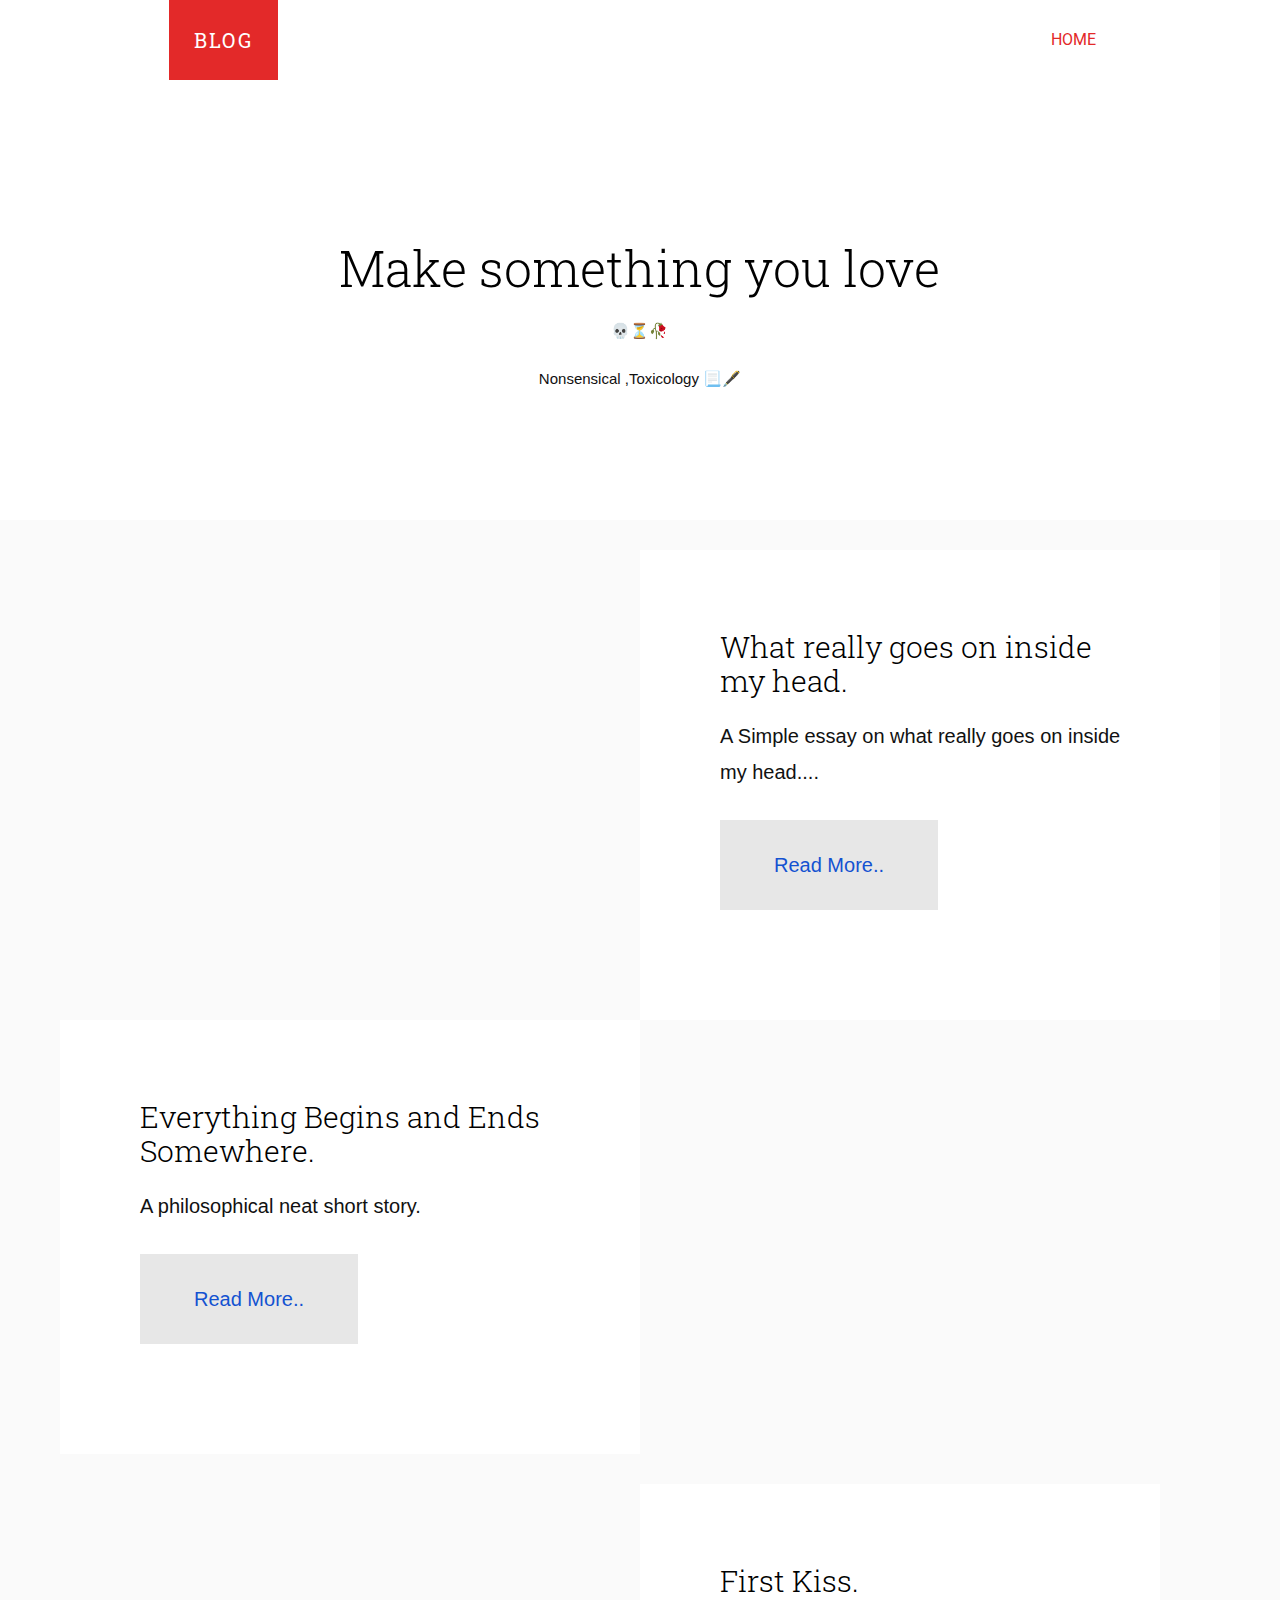
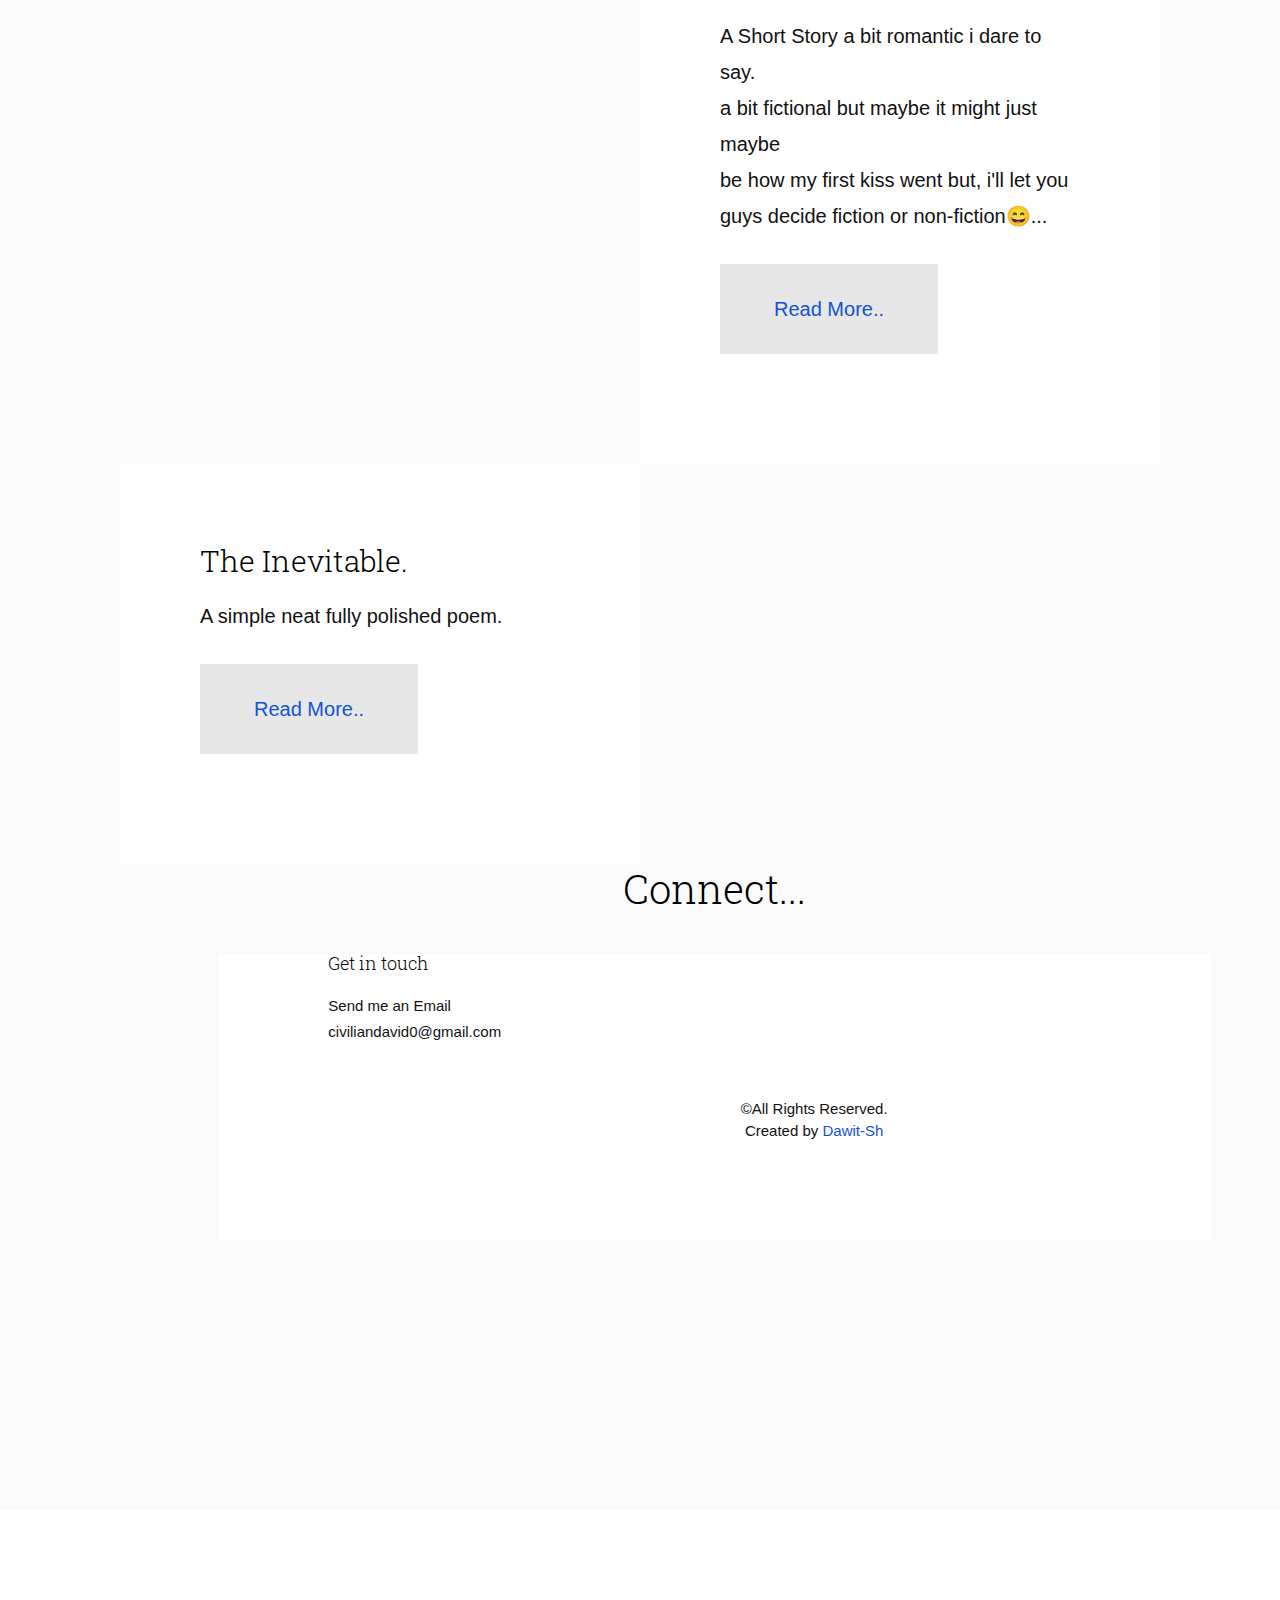
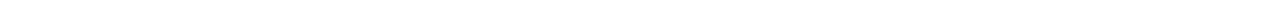
==== commit 67f0bf9f: "b" ====
--- a/index.html
+++ b/index.html
@@ -81,7 +81,7 @@
 				<div class="fh5co-portfolio-description">
 					<h2>What really goes on inside my head.</h2>
 					<p>A Simple essay on what really goes on inside my head....</p>
-					<p><a href="https://dawit-sh.github.io/super-happiness/my_head.html">Read More..</a></p>
+					<p><a href="https://dawit-sh.github.io/super-happiness/my_head.html" class="button">Read More..</a></p>
 				</div>
 			</div>
 		
@@ -90,7 +90,7 @@
 				<div class="fh5co-portfolio-description">
 					<h2>Everything Begins and Ends Somewhere.</h2>
 					<p>A philosophical neat short story.</p>
-					<p><a href="https://dawit-sh.github.io/super-happiness/short.html">Read More..</a></p>
+					<p><a href="https://dawit-sh.github.io/super-happiness/short.html" class="button">Read More..</a></p>
 				</div>
 			</div>
 			
@@ -103,7 +103,7 @@
 							a bit fictional but maybe it might just maybe<br>
 							be how my first kiss went but, i'll let you guys decide
 							fiction or non-fiction😄...</p>
-						<p><a href="https://dawit-sh.github.io/super-happiness/first_kiss.html">Read More..</a></p>
+						<p><a href="https://dawit-sh.github.io/super-happiness/first_kiss.html" class="button">Read More..</a></p>
 					</div>
 				</div>
 
@@ -112,7 +112,7 @@
 					<div class="fh5co-portfolio-description">
 						<h2>The Inevitable.</h2>
 						<p>A simple neat fully polished poem.</p>
-						<div><p><a href="https://dawit-sh.github.io/super-happiness/short.html">Read More..</a></p></div>
+						<p><a href="https://dawit-sh.github.io/super-happiness/short.html" class="button">Read More..</a></p>
 					</div>
 				</div>
 
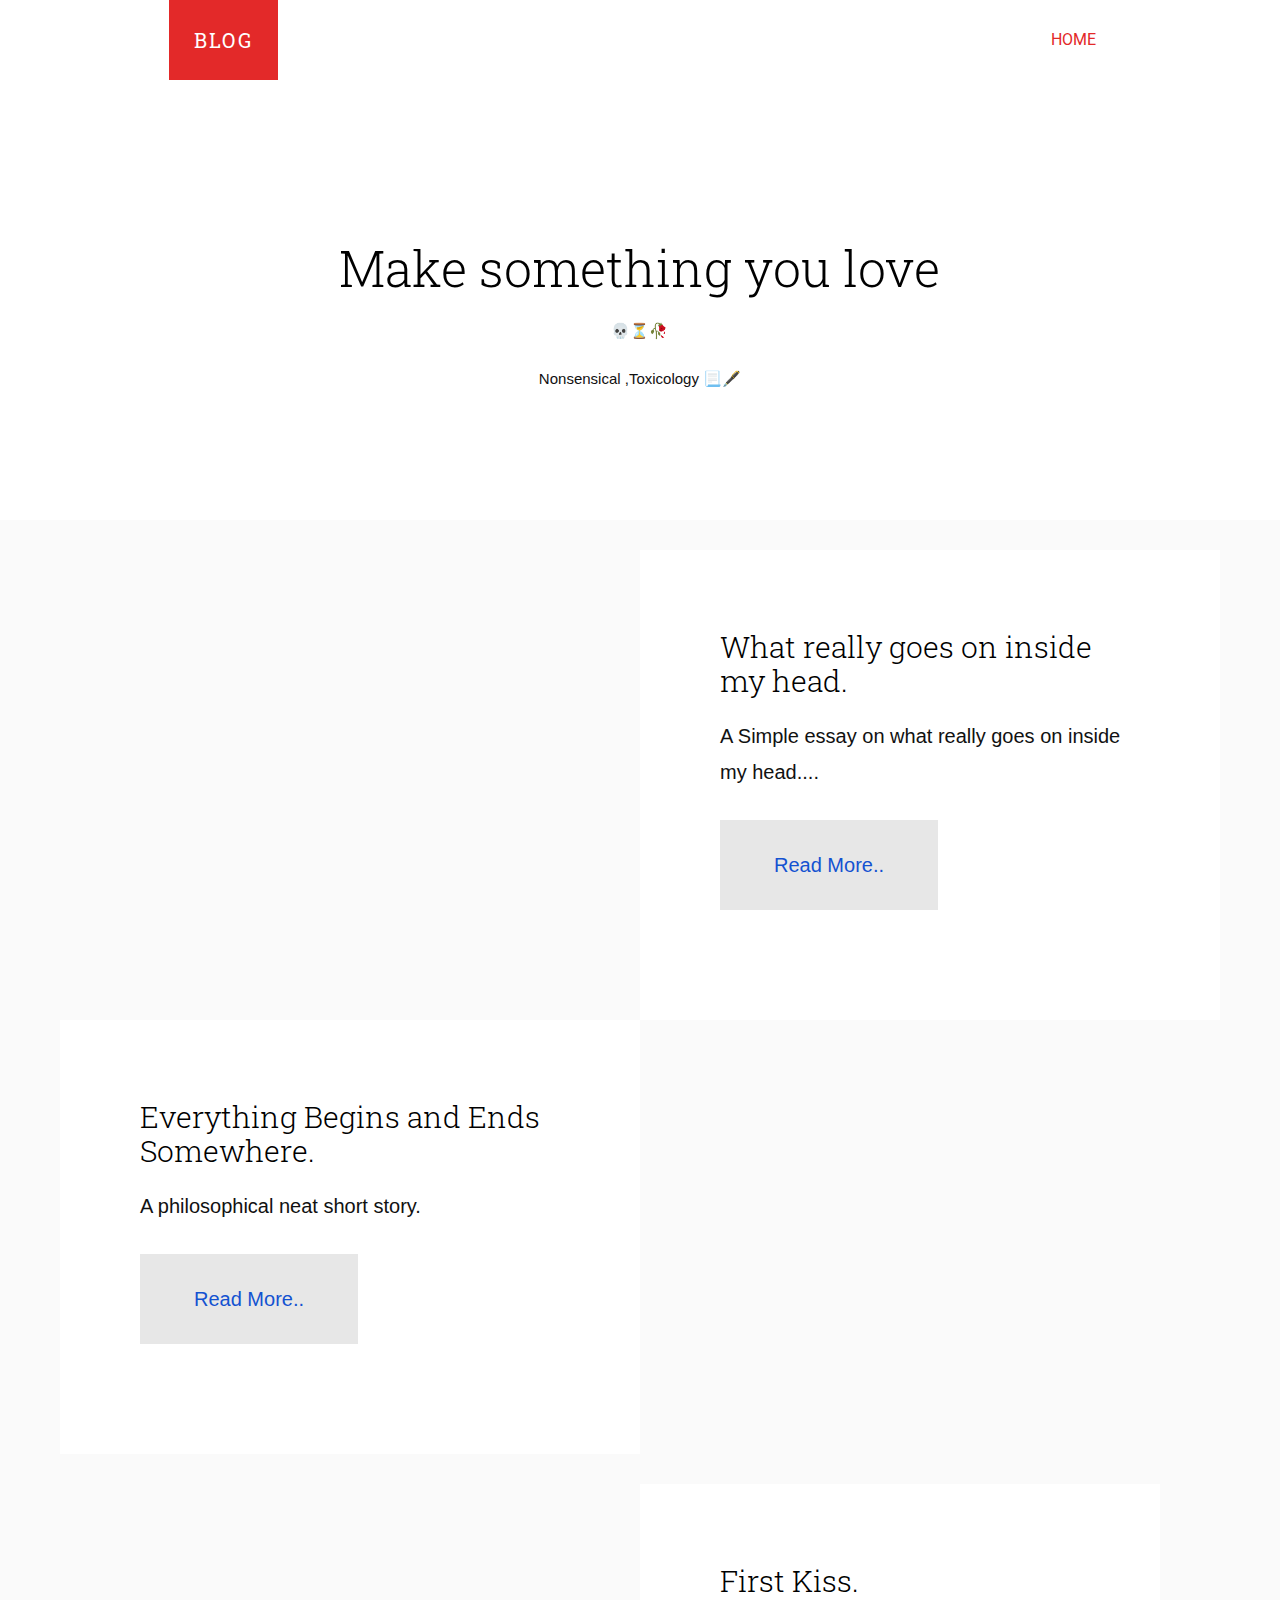
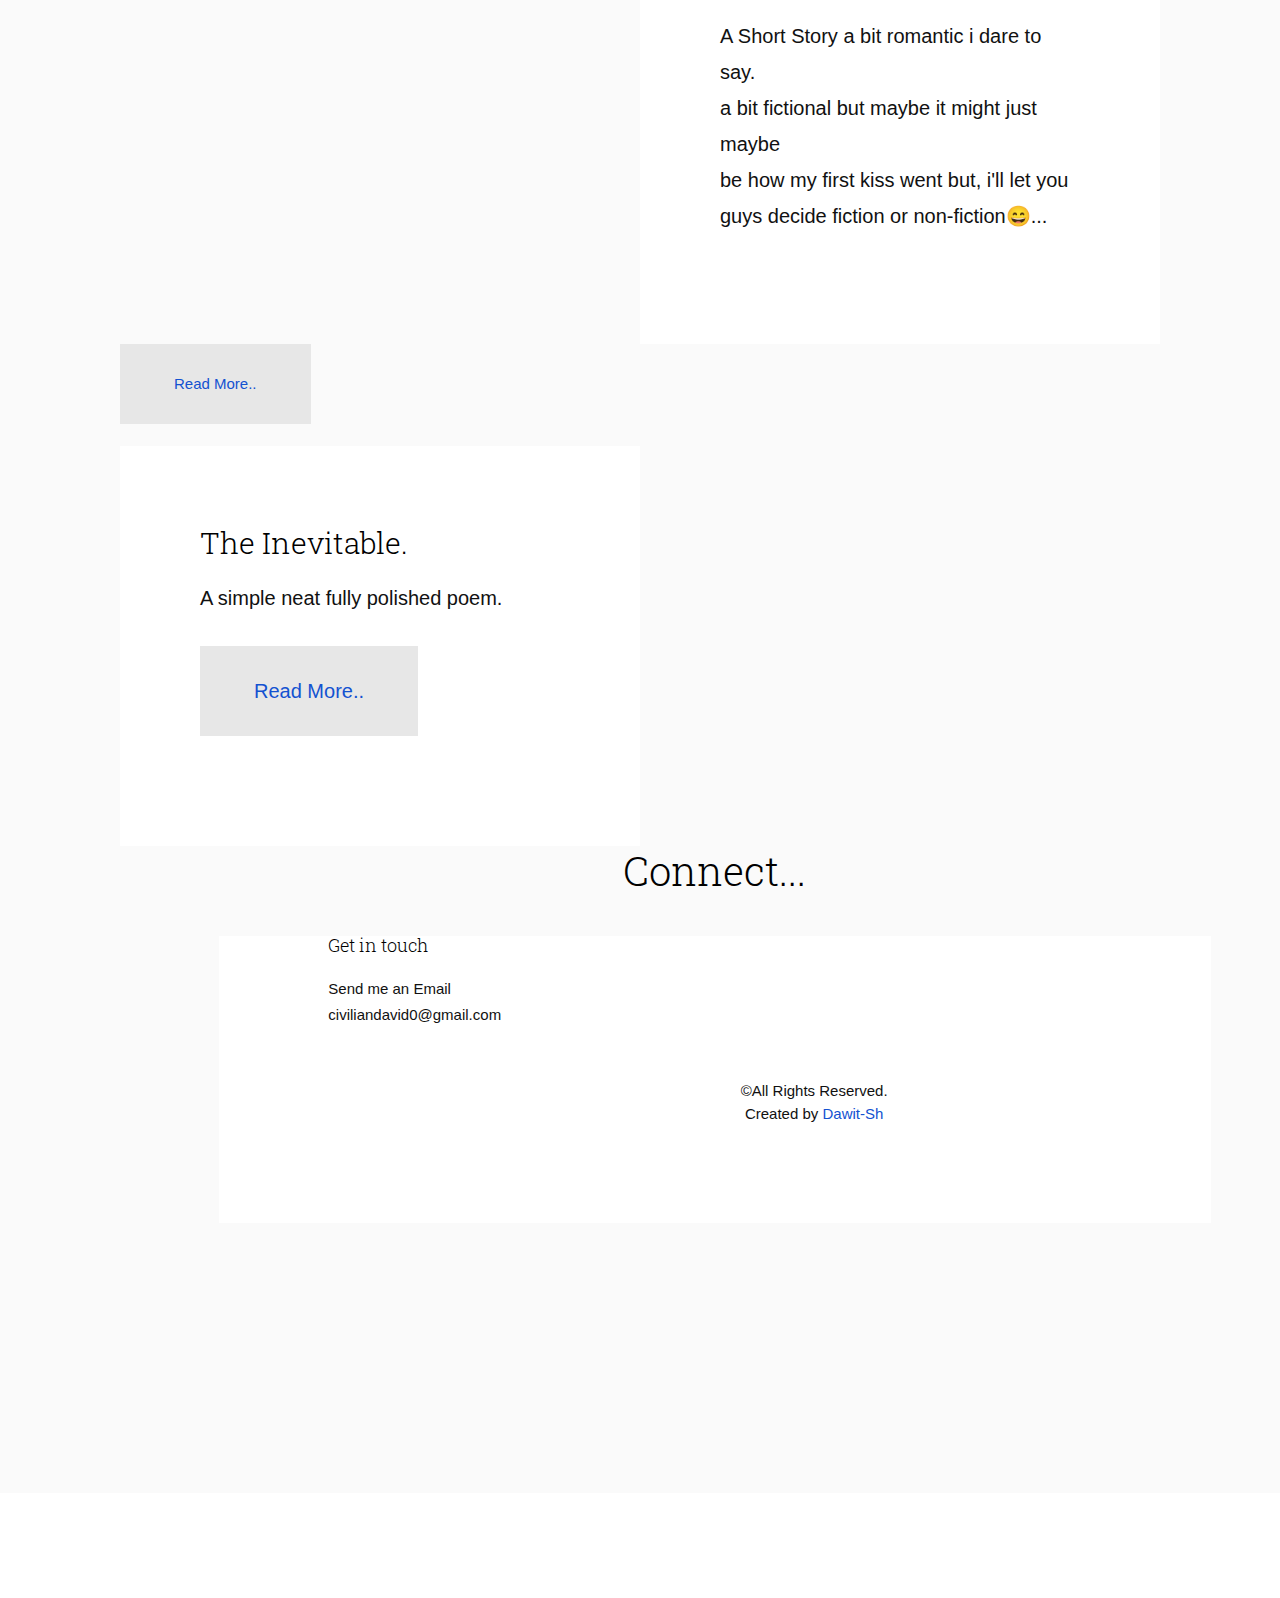
==== commit 3a86f295: "laast hope" ====
--- a/index.html
+++ b/index.html
@@ -103,10 +103,10 @@
 							a bit fictional but maybe it might just maybe<br>
 							be how my first kiss went but, i'll let you guys decide
 							fiction or non-fiction😄...</p>
-						<p><a href="https://dawit-sh.github.io/super-happiness/first_kiss.html" class="button">Read More..</a></p>
 					</div>
 				</div>
-
+				<p><a href="https://dawit-sh.github.io/super-happiness/first_kiss.html" class="button">Read More..</a></p>
+				
 				<div class="fh5co-portfolio-item fh5co-img-right">
 					<div class="fh5co-portfolio-figure animate-box" style="background-image: url(images/poem1.jpg);"></div>
 					<div class="fh5co-portfolio-description">
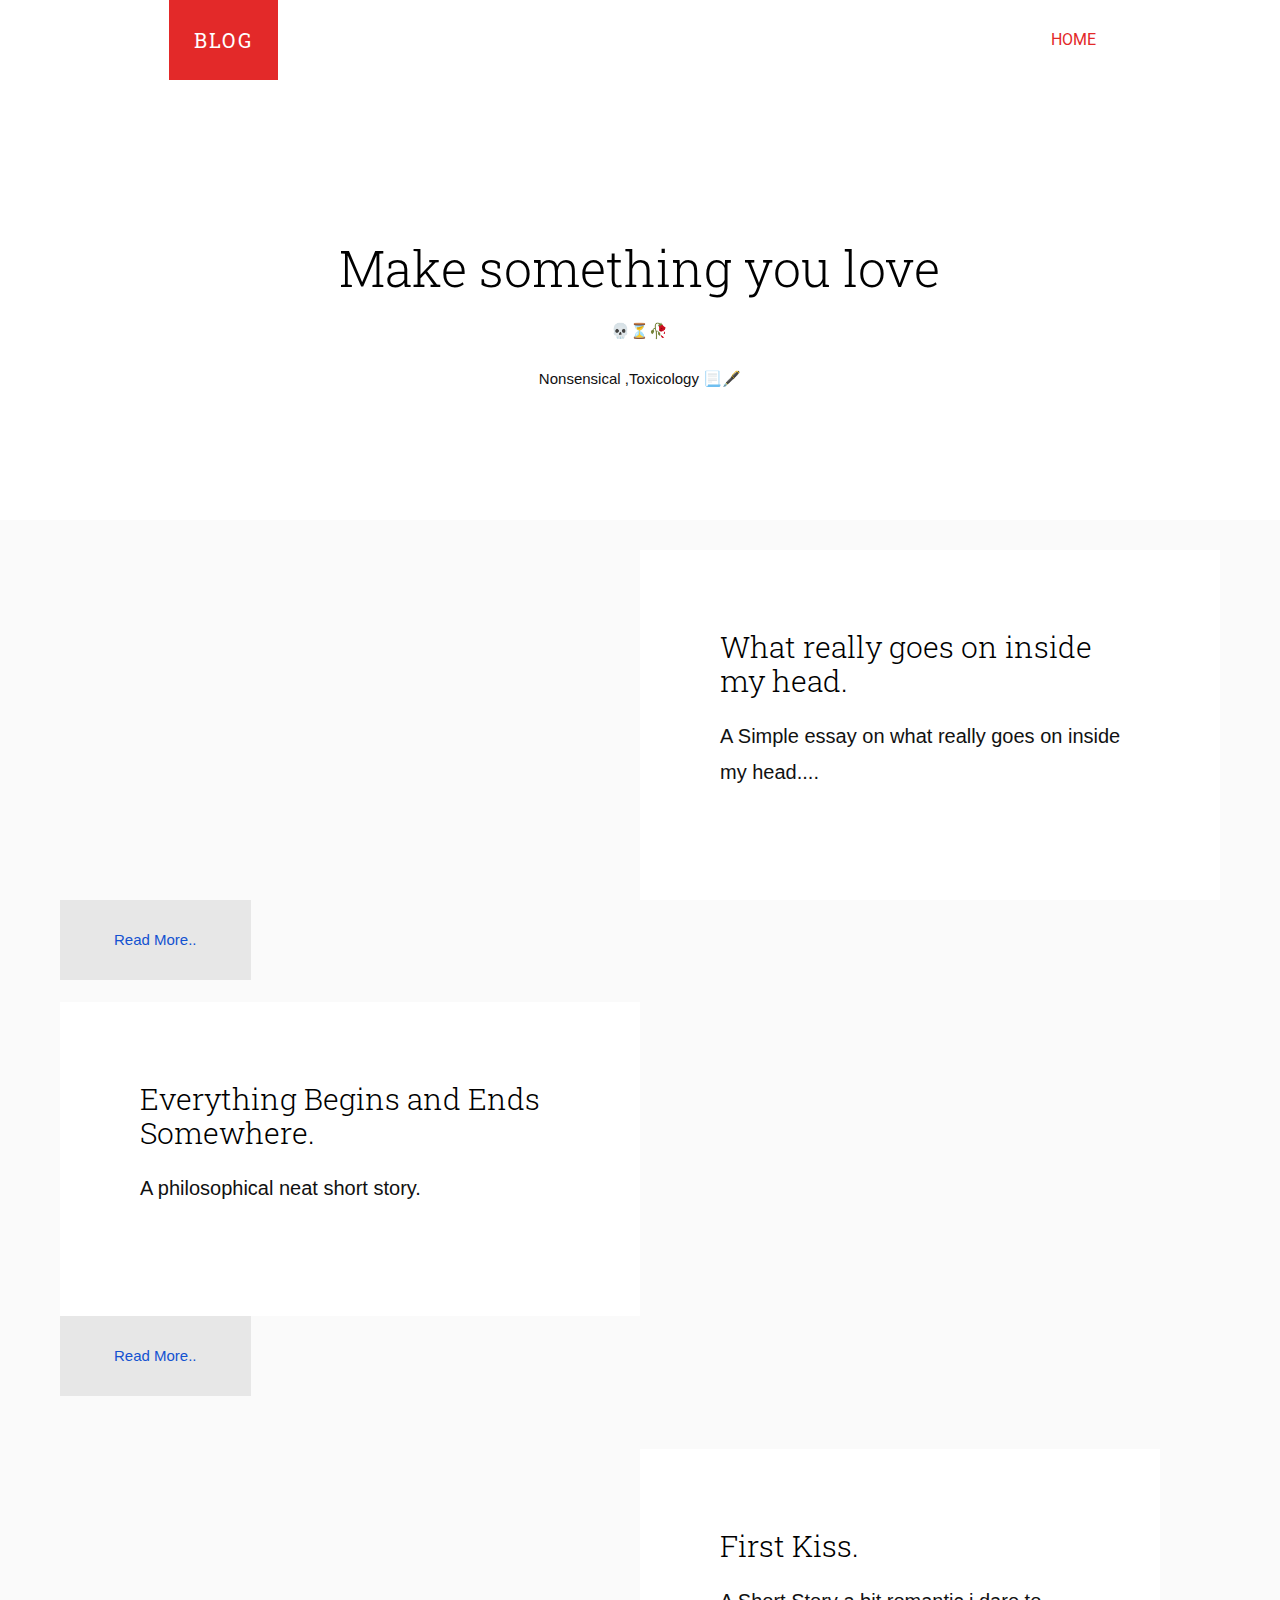
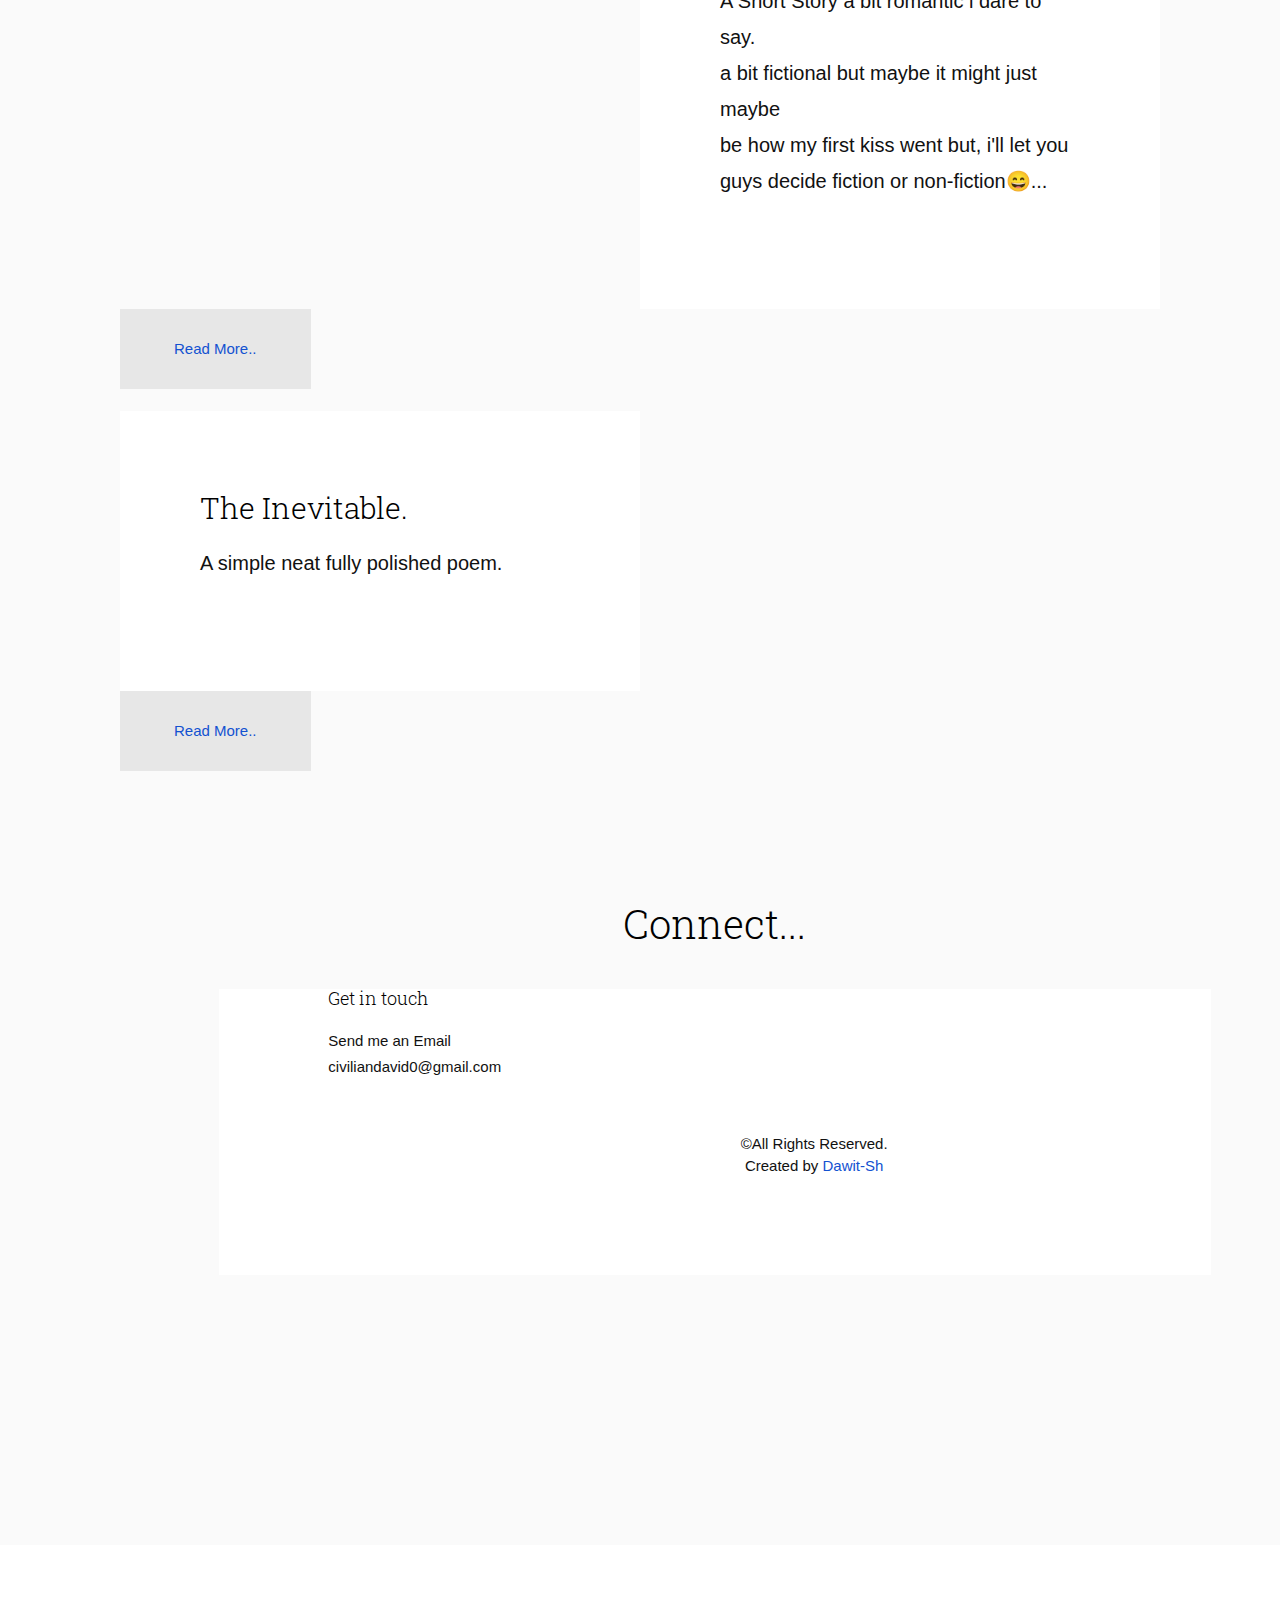
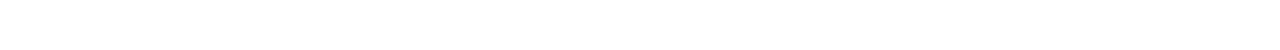
==== commit 85d13e8f: "push" ====
--- a/index.html
+++ b/index.html
@@ -81,19 +81,19 @@
 				<div class="fh5co-portfolio-description">
 					<h2>What really goes on inside my head.</h2>
 					<p>A Simple essay on what really goes on inside my head....</p>
-					<p><a href="https://dawit-sh.github.io/super-happiness/my_head.html" class="button">Read More..</a></p>
 				</div>
 			</div>
-		
+			<p><a href="https://dawit-sh.github.io/super-happiness/my_head.html" class="button">Read More..</a></p>
+			
 			<div class="fh5co-portfolio-item fh5co-img-right">
 				<div class="fh5co-portfolio-figure animate-box" style="background-image: url(images/short1.jpg);"></div>
 				<div class="fh5co-portfolio-description">
 					<h2>Everything Begins and Ends Somewhere.</h2>
 					<p>A philosophical neat short story.</p>
-					<p><a href="https://dawit-sh.github.io/super-happiness/short.html" class="button">Read More..</a></p>
 				</div>
 			</div>
-			
+			<p><a href="https://dawit-sh.github.io/super-happiness/short.html" class="button">Read More..</a></p>
+
 			<div id="fh5co-portfolio">
 				<div class="fh5co-portfolio-item ">
 					<div class="fh5co-portfolio-figure animate-box" style="background-image: url(images/couple1.jpg);"></div>
@@ -106,15 +106,15 @@
 					</div>
 				</div>
 				<p><a href="https://dawit-sh.github.io/super-happiness/first_kiss.html" class="button">Read More..</a></p>
-				
+
 				<div class="fh5co-portfolio-item fh5co-img-right">
 					<div class="fh5co-portfolio-figure animate-box" style="background-image: url(images/poem1.jpg);"></div>
 					<div class="fh5co-portfolio-description">
 						<h2>The Inevitable.</h2>
 						<p>A simple neat fully polished poem.</p>
-						<p><a href="https://dawit-sh.github.io/super-happiness/short.html" class="button">Read More..</a></p>
 					</div>
 				</div>
+				<p><a href="https://dawit-sh.github.io/super-happiness/short.html" class="button">Read More..</a></p>
 
 	<div id="fh5co-services">
 		<div class="container">
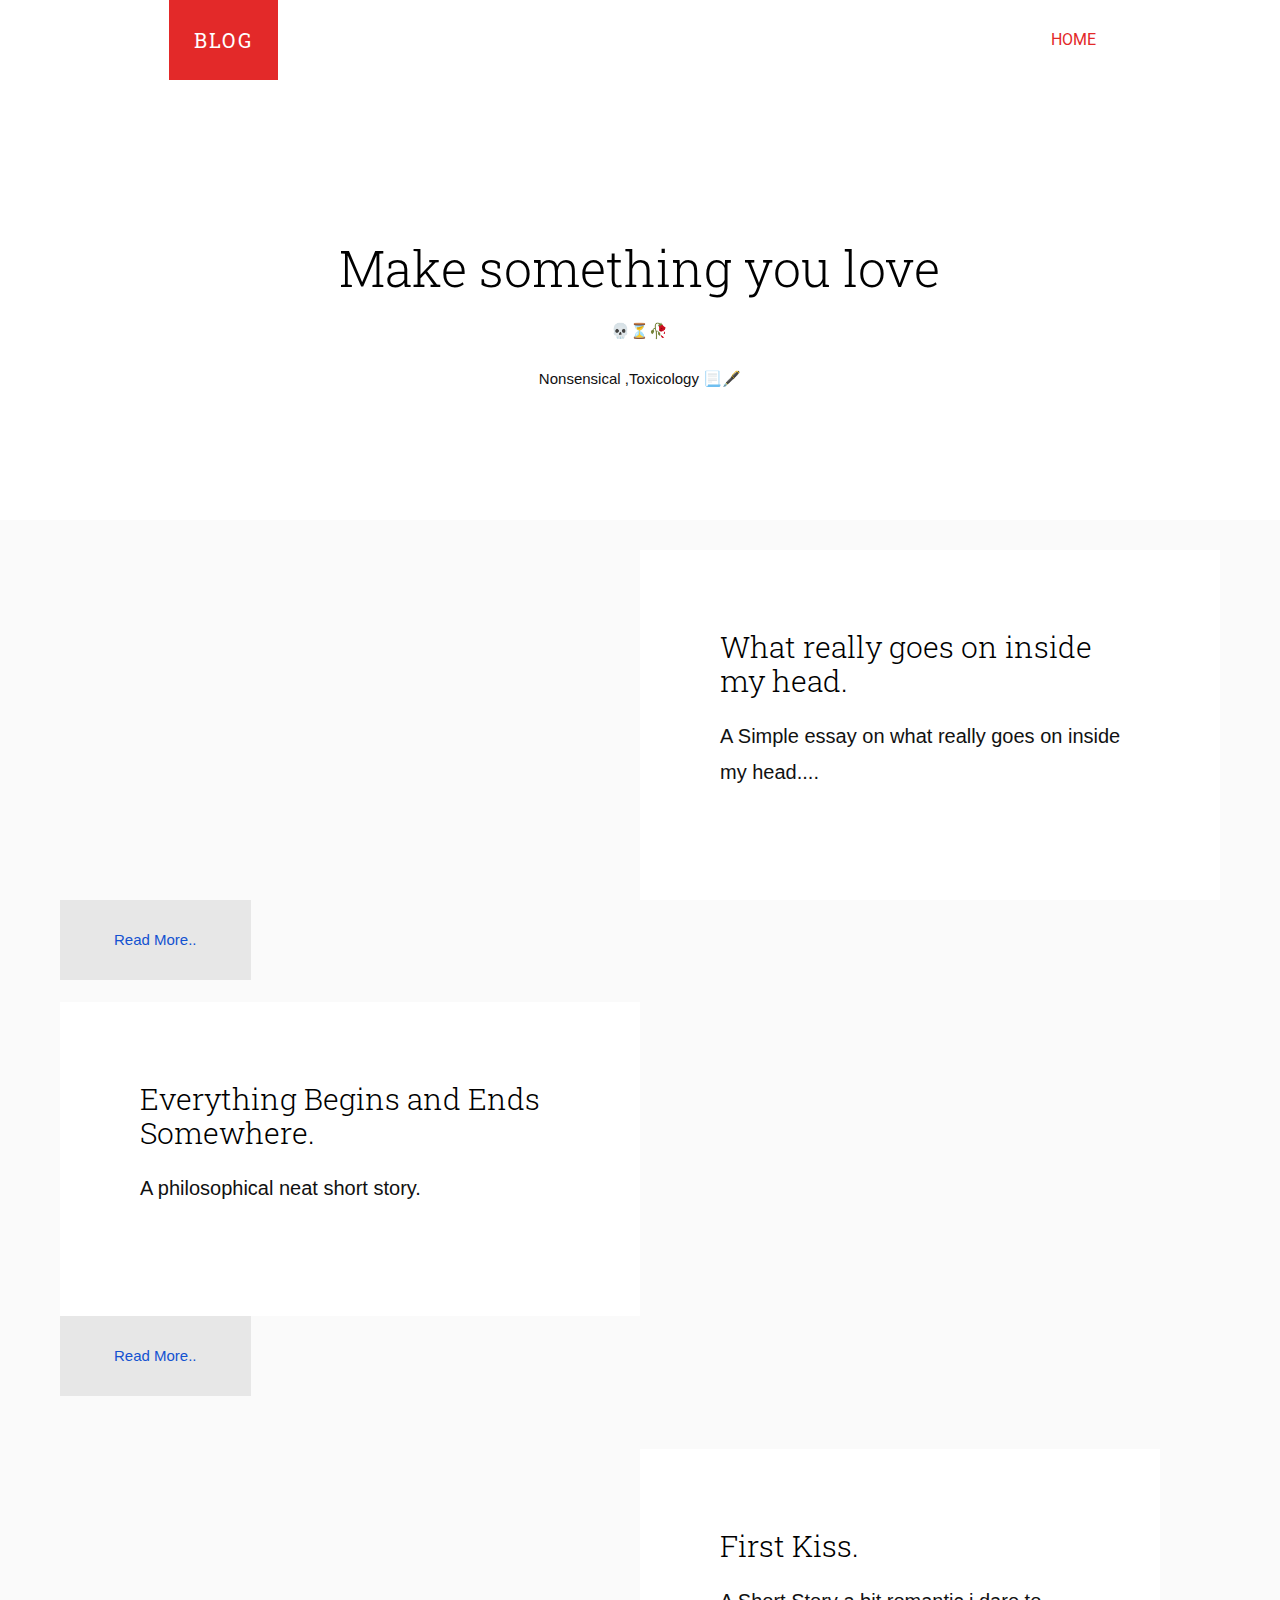
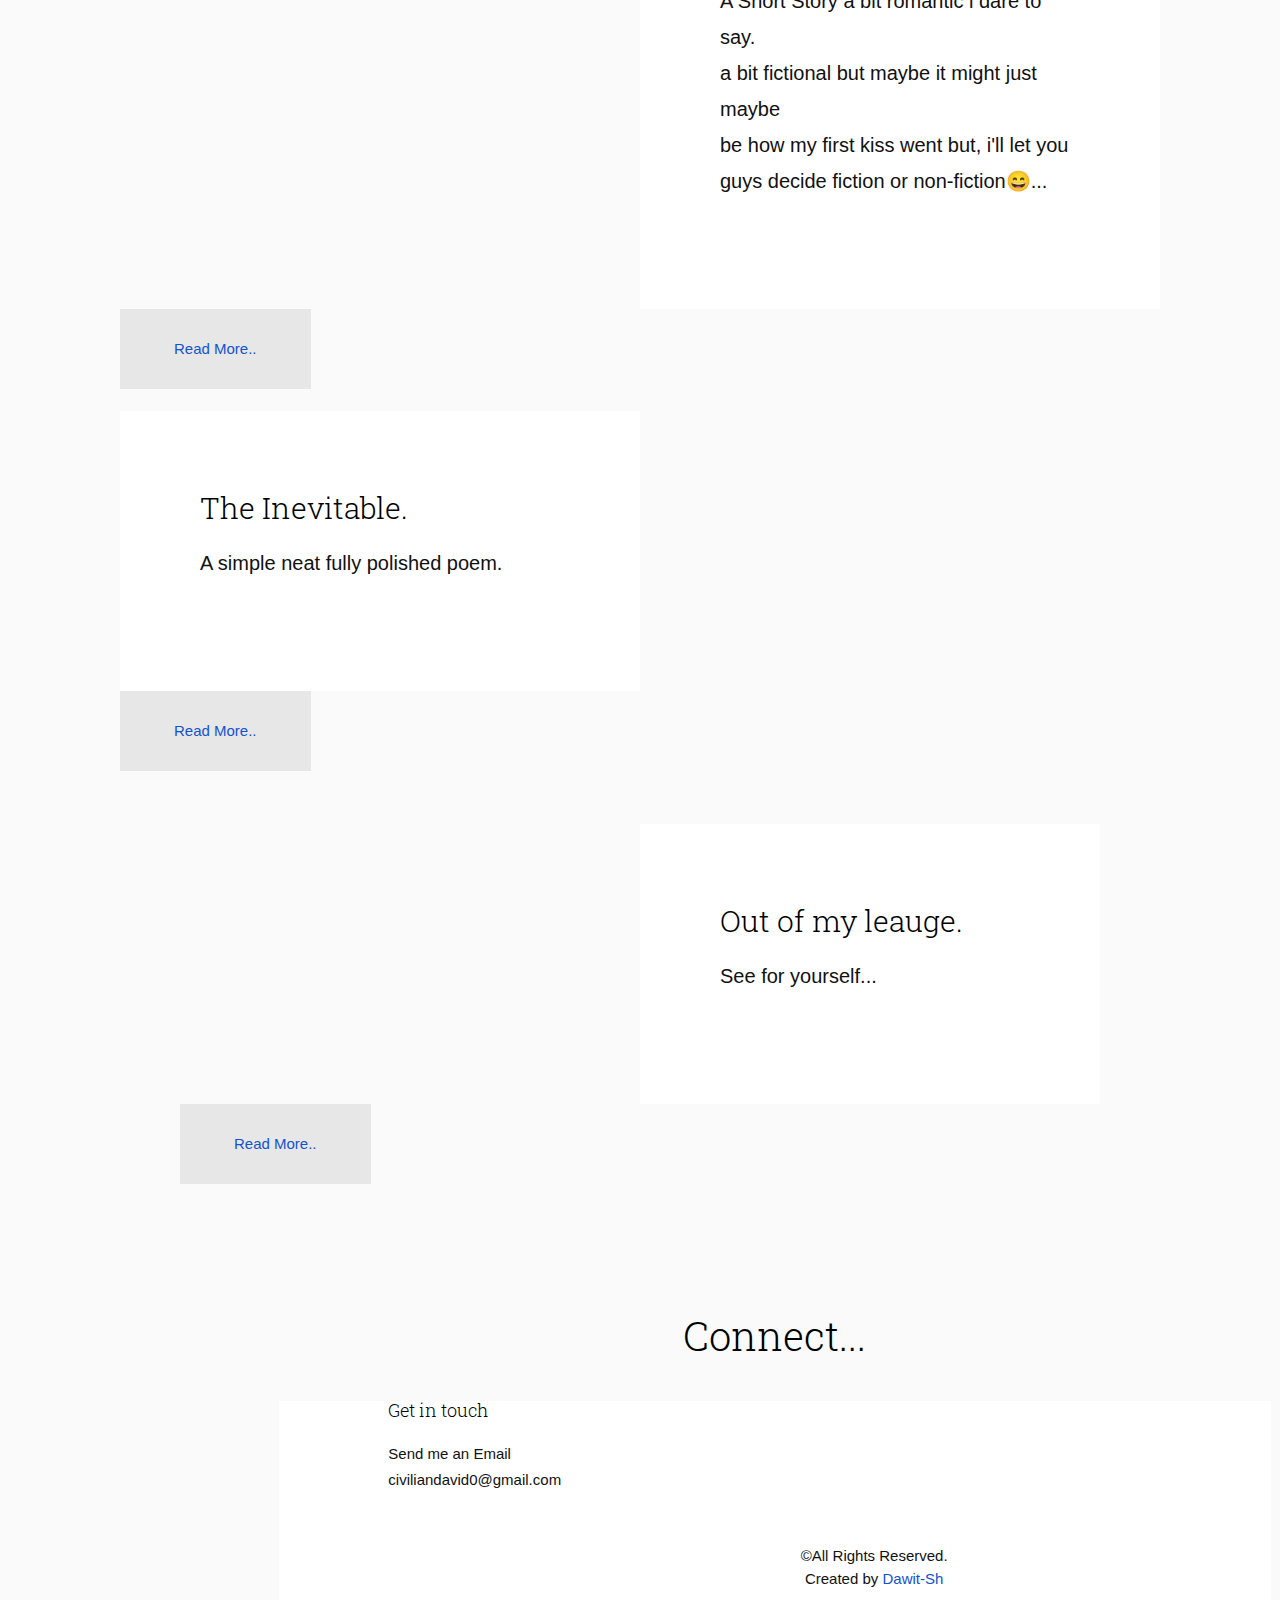
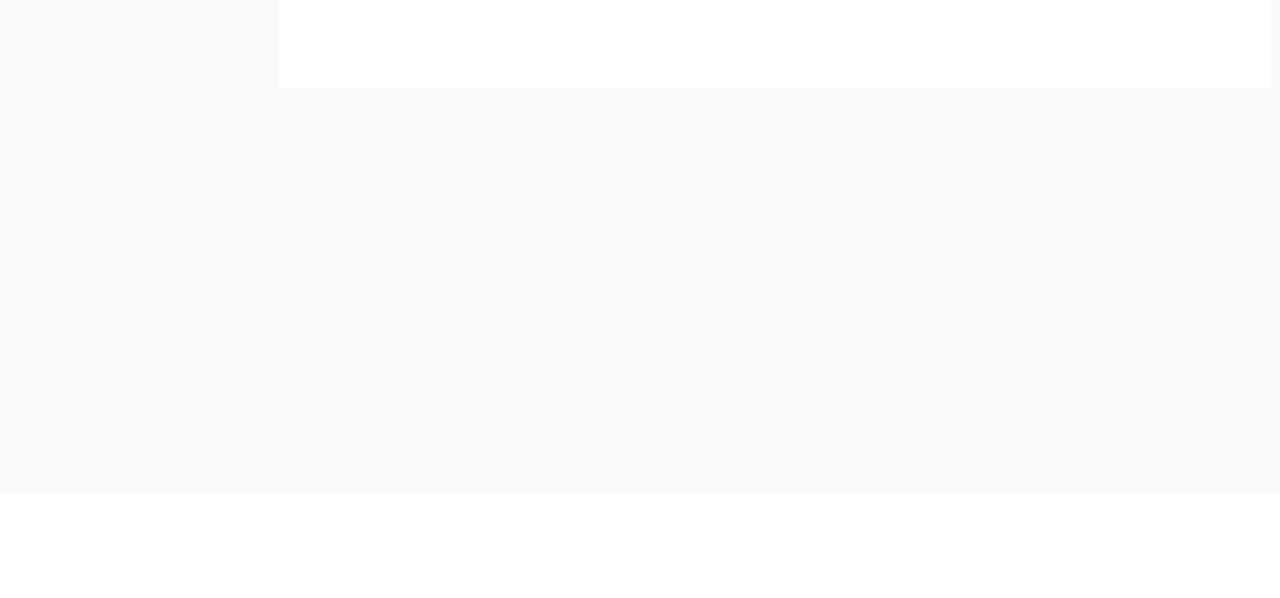
==== commit 5da05685: "e" ====
--- a/index.html
+++ b/index.html
@@ -114,8 +114,17 @@
 						<p>A simple neat fully polished poem.</p>
 					</div>
 				</div>
-				<p><a href="https://dawit-sh.github.io/super-happiness/short.html" class="button">Read More..</a></p>
+				<p><a href="https://dawit-sh.github.io/super-happiness/first_poem.html" class="button">Read More..</a></p>
 
+				<div id="fh5co-portfolio">
+					<div class="fh5co-portfolio-item ">
+						<div class="fh5co-portfolio-figure animate-box" style="background-image: url(images/leauge.png);"></div>
+						<div class="fh5co-portfolio-description">
+							<h2>Out of my leauge.</h2>
+							<p>See for yourself...</p>
+						</div>
+					</div>
+					<p><a href="https://dawit-sh.github.io/super-happiness/my_leauge.html" class="button">Read More..</a></p>
 	<div id="fh5co-services">
 		<div class="container">
 			<div class="row">
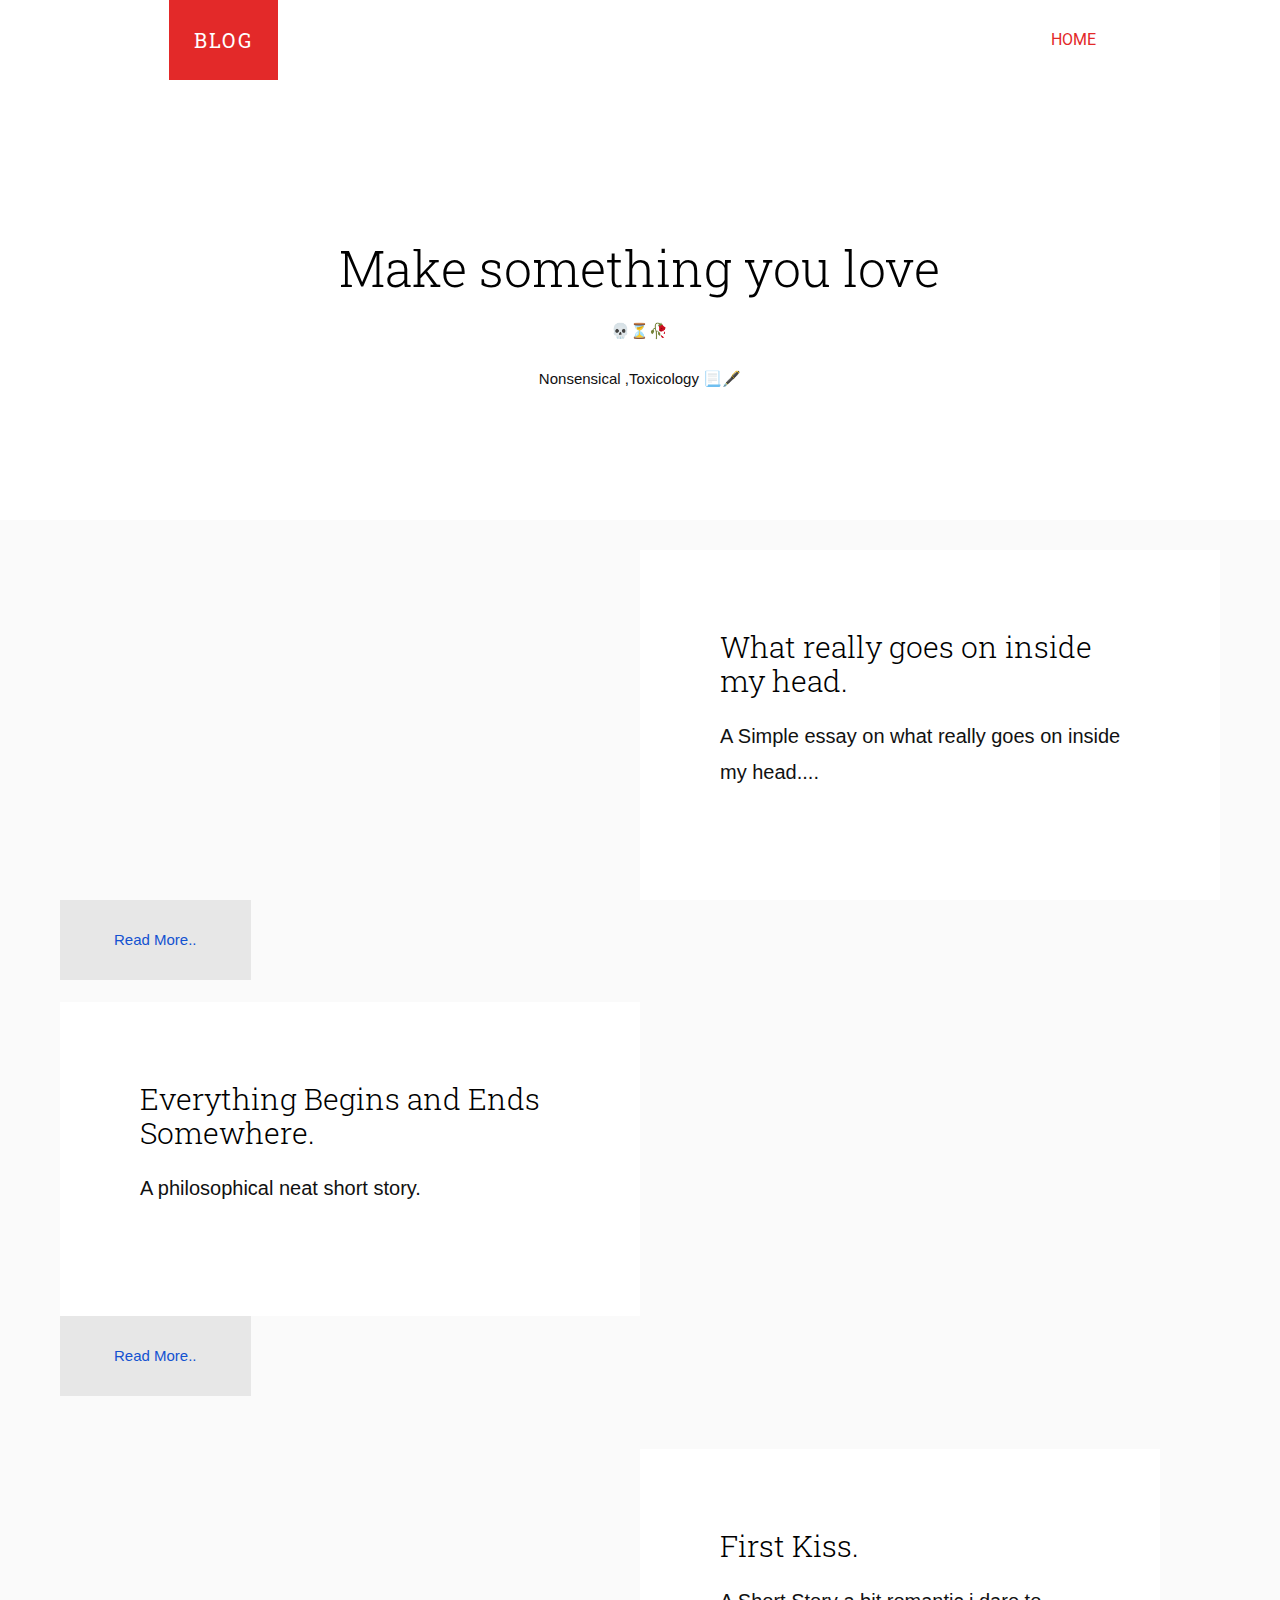
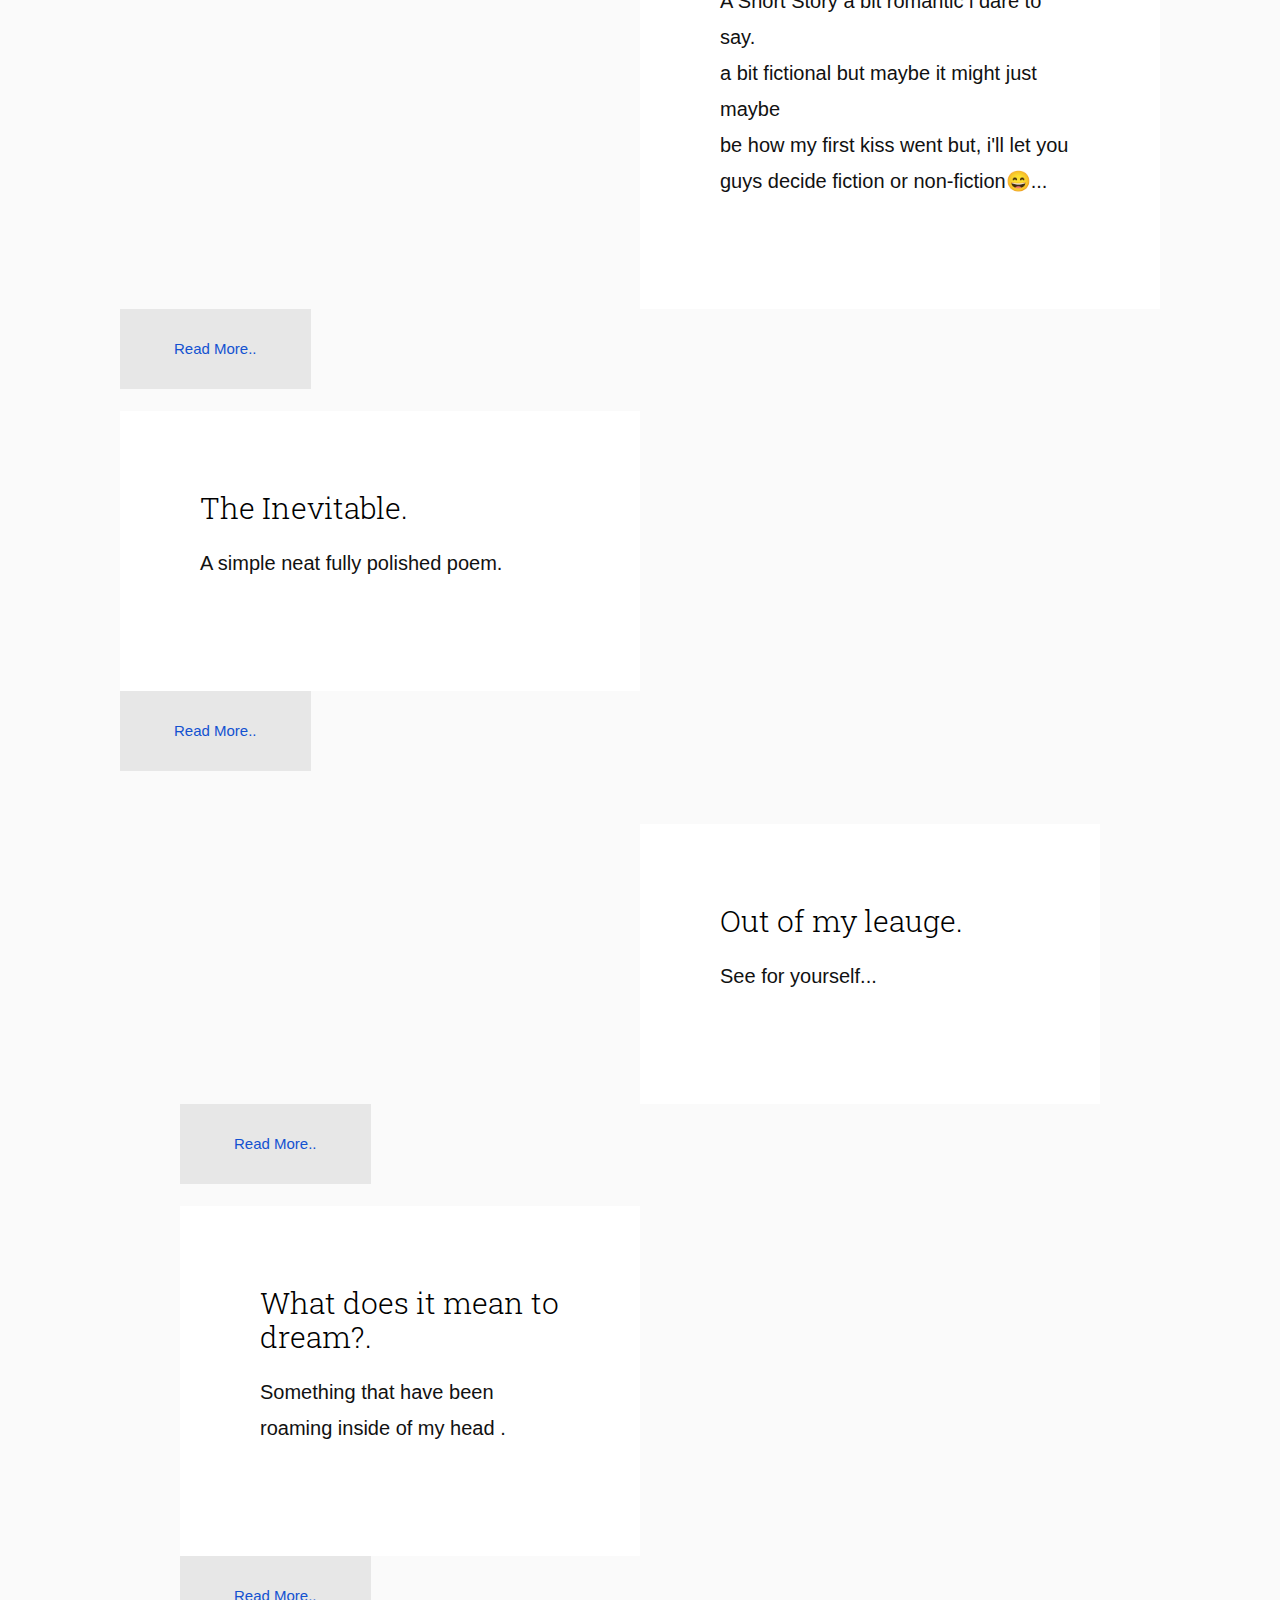
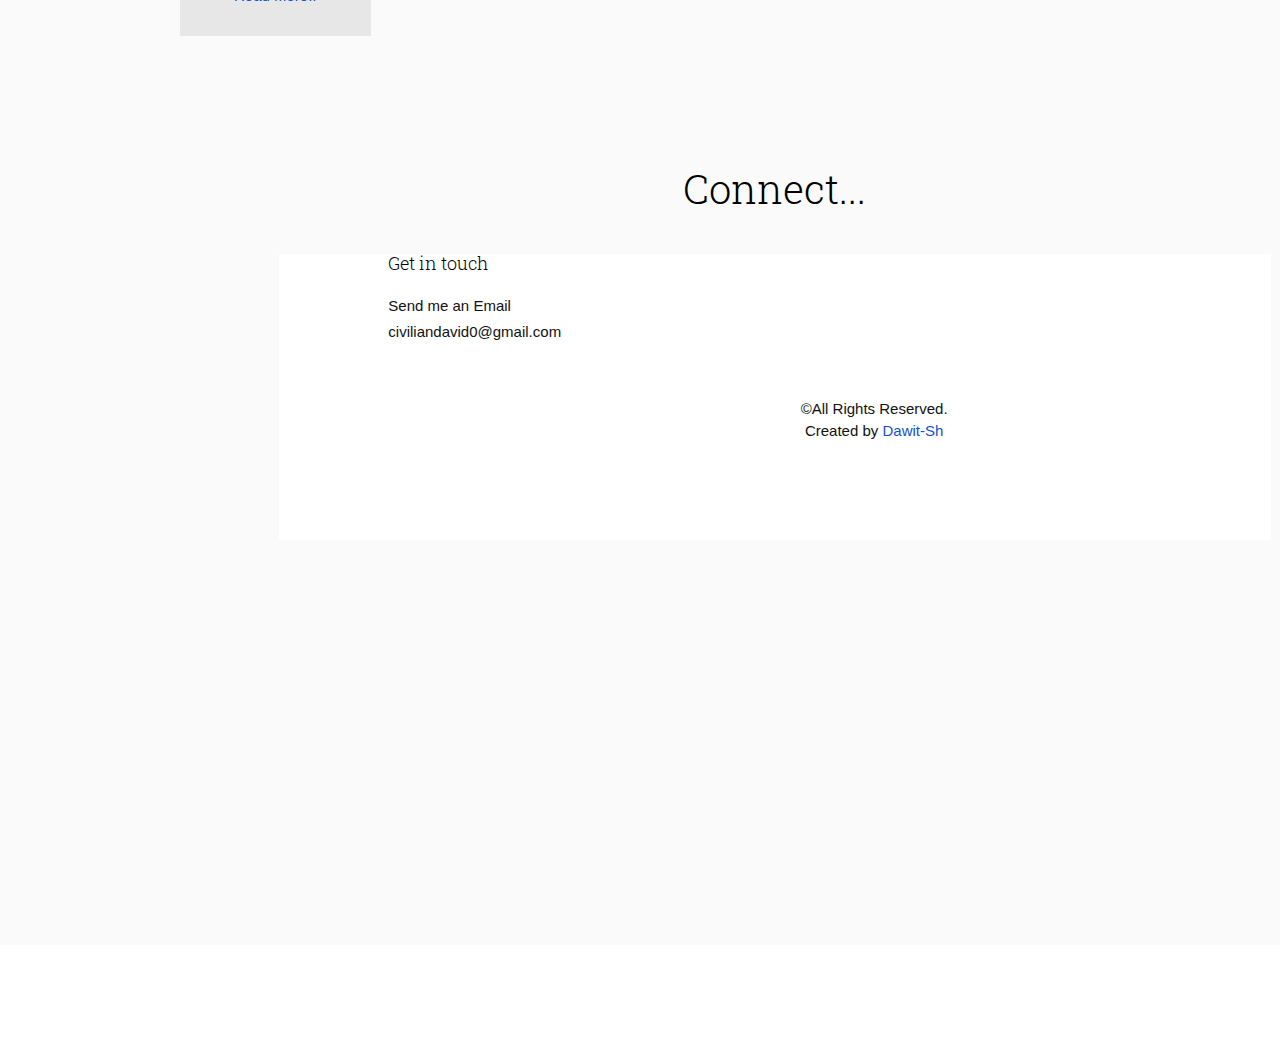
==== commit 9821c6e3: "c" ====
--- a/index.html
+++ b/index.html
@@ -125,6 +125,16 @@
 						</div>
 					</div>
 					<p><a href="https://dawit-sh.github.io/super-happiness/my_leauge.html" class="button">Read More..</a></p>
+
+					<div class="fh5co-portfolio-item fh5co-img-right">
+						<div class="fh5co-portfolio-figure animate-box" style="background-image: url(images/dreamm.jpg);"></div>
+						<div class="fh5co-portfolio-description">
+							<h2>What does it mean to dream?.</h2>
+							<p>Something that  have been roaming inside of my head .</p>
+						</div>
+					</div>
+					<p><a href="https://dawit-sh.github.io/super-happiness/Dream.html" class="button">Read More..</a></p>
+
 	<div id="fh5co-services">
 		<div class="container">
 			<div class="row">
